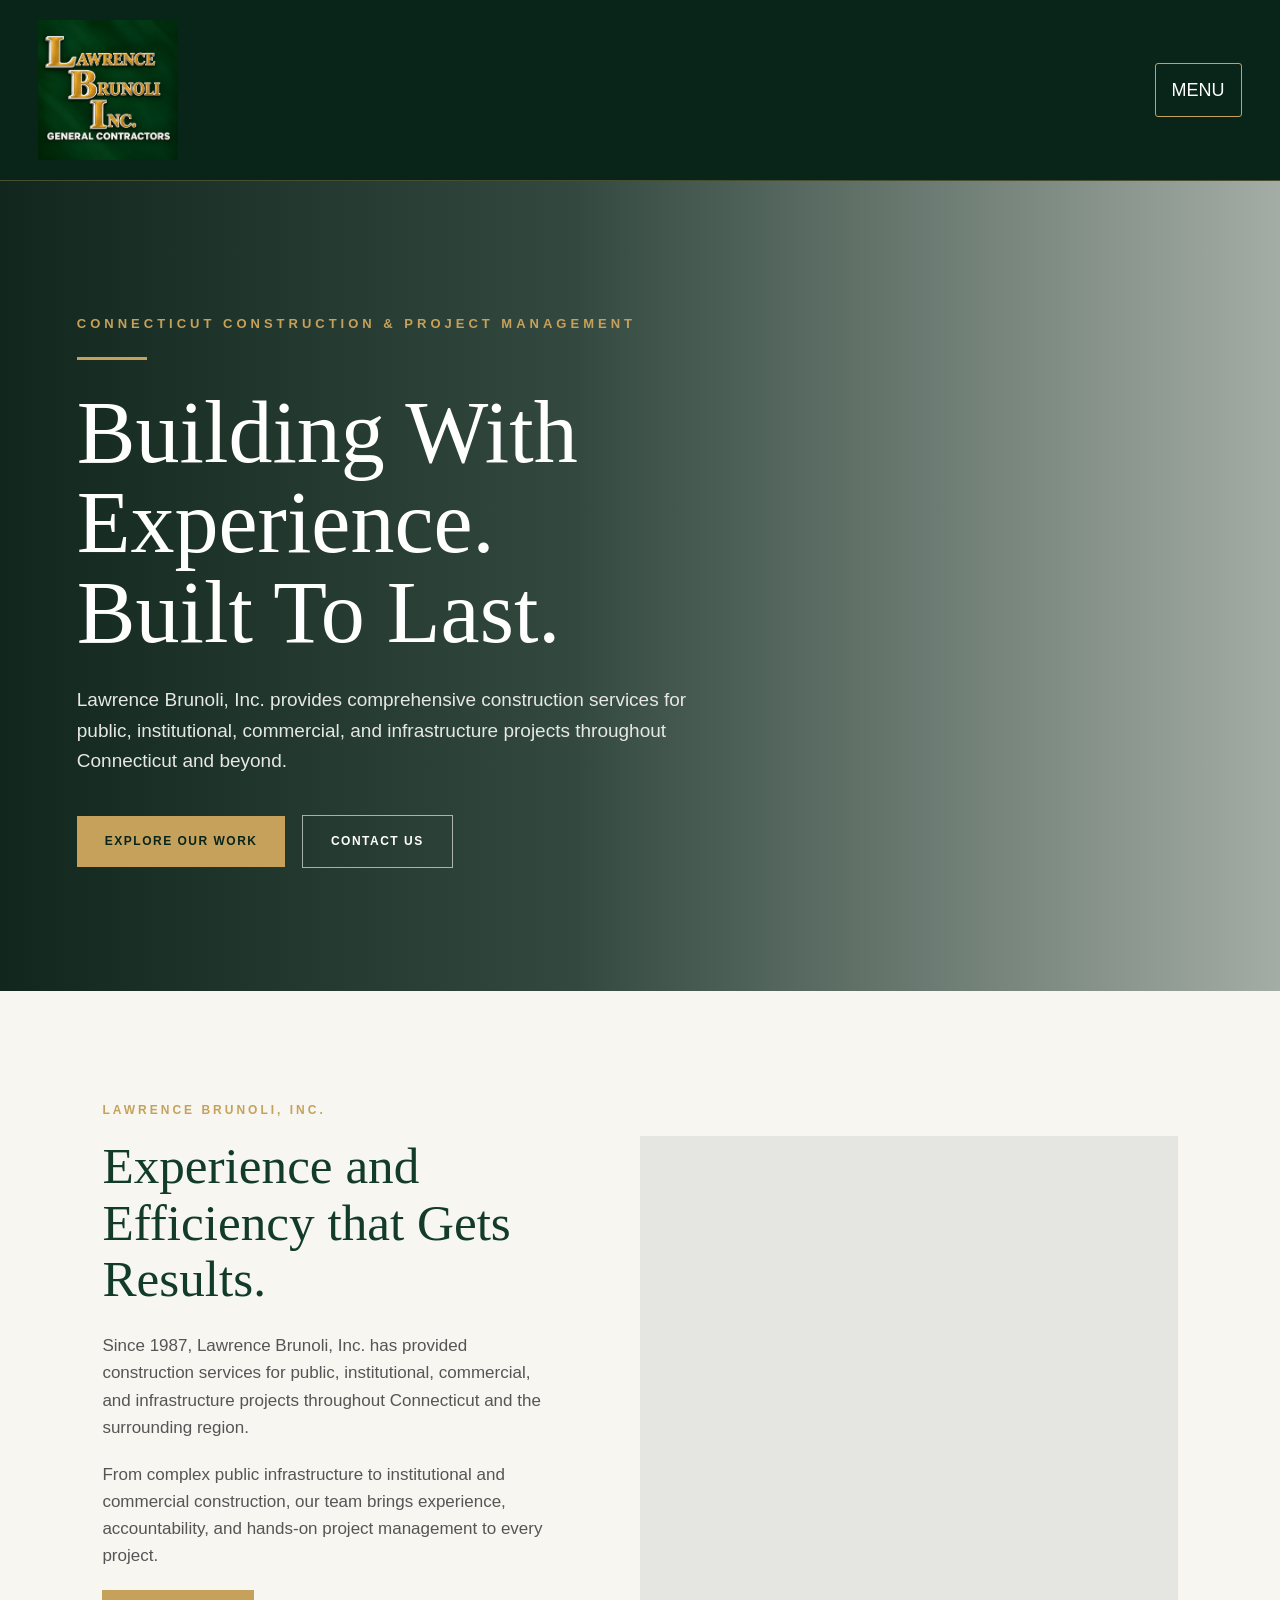
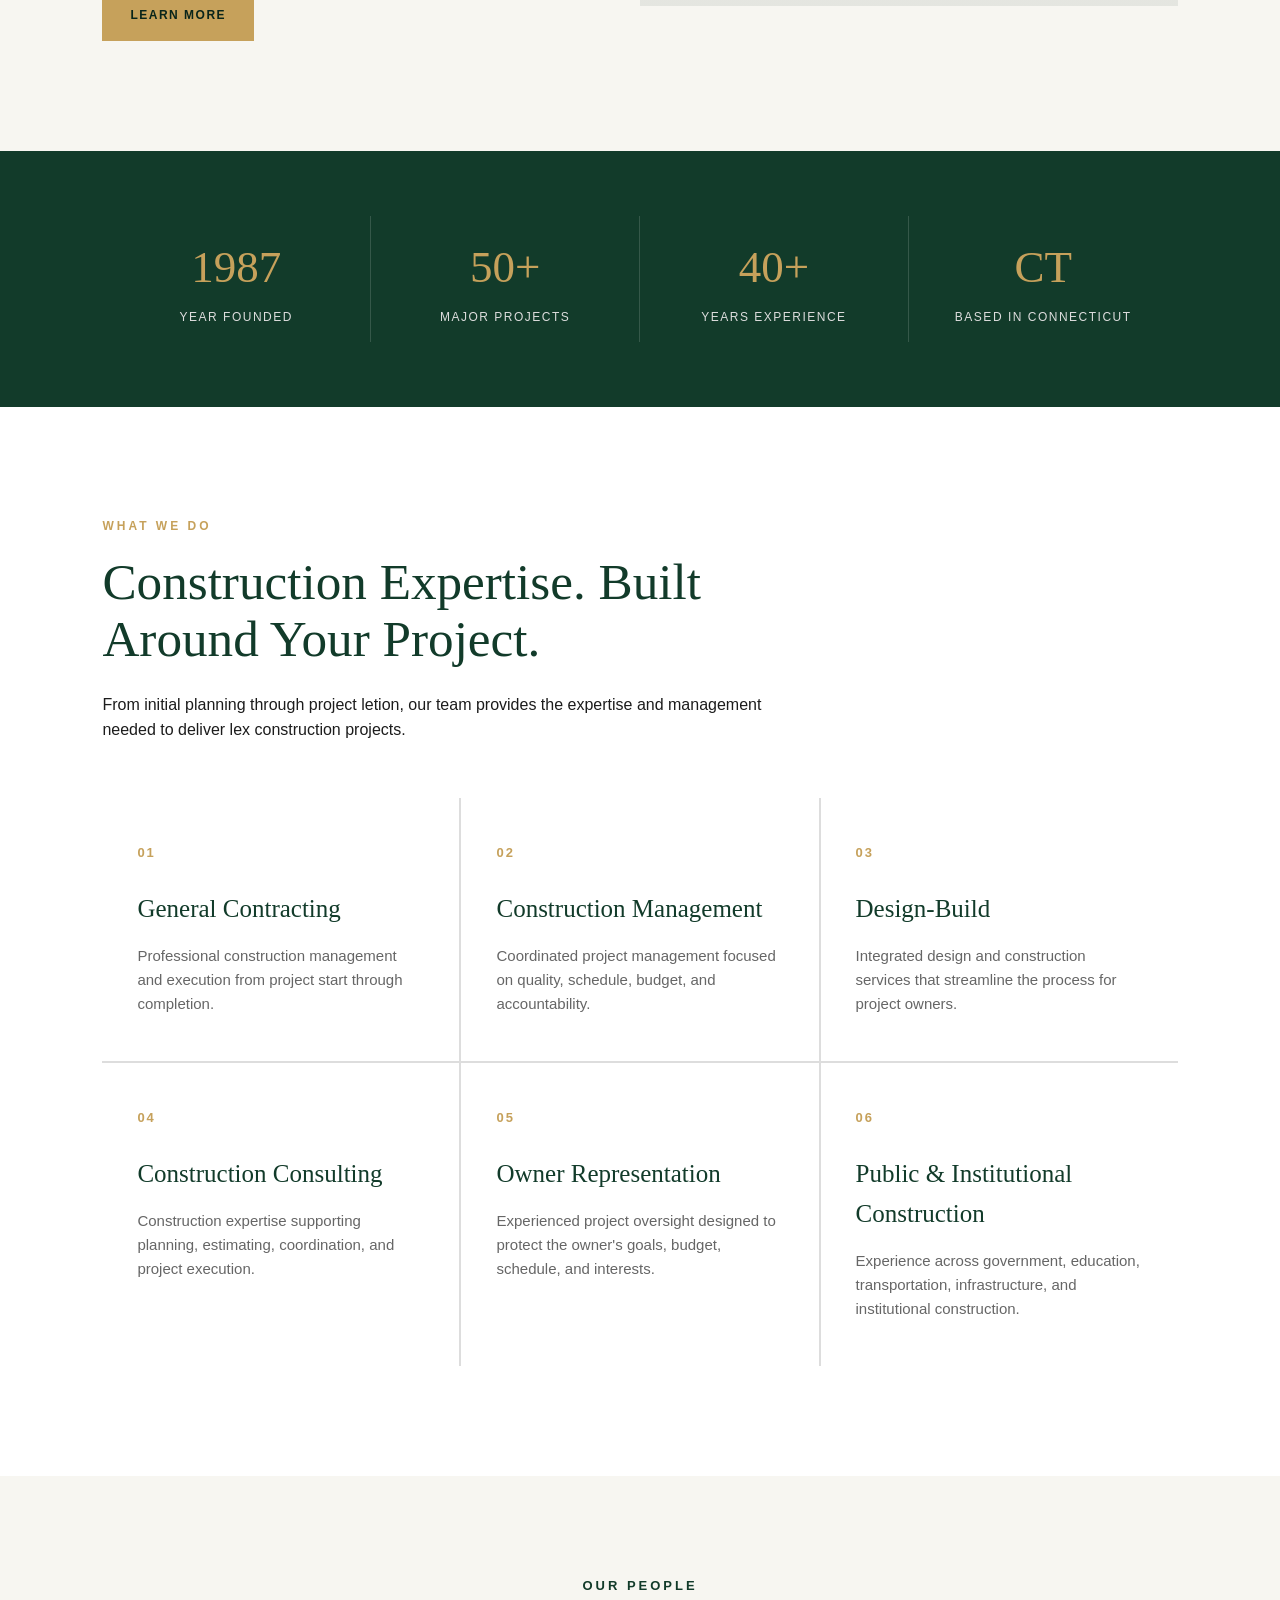
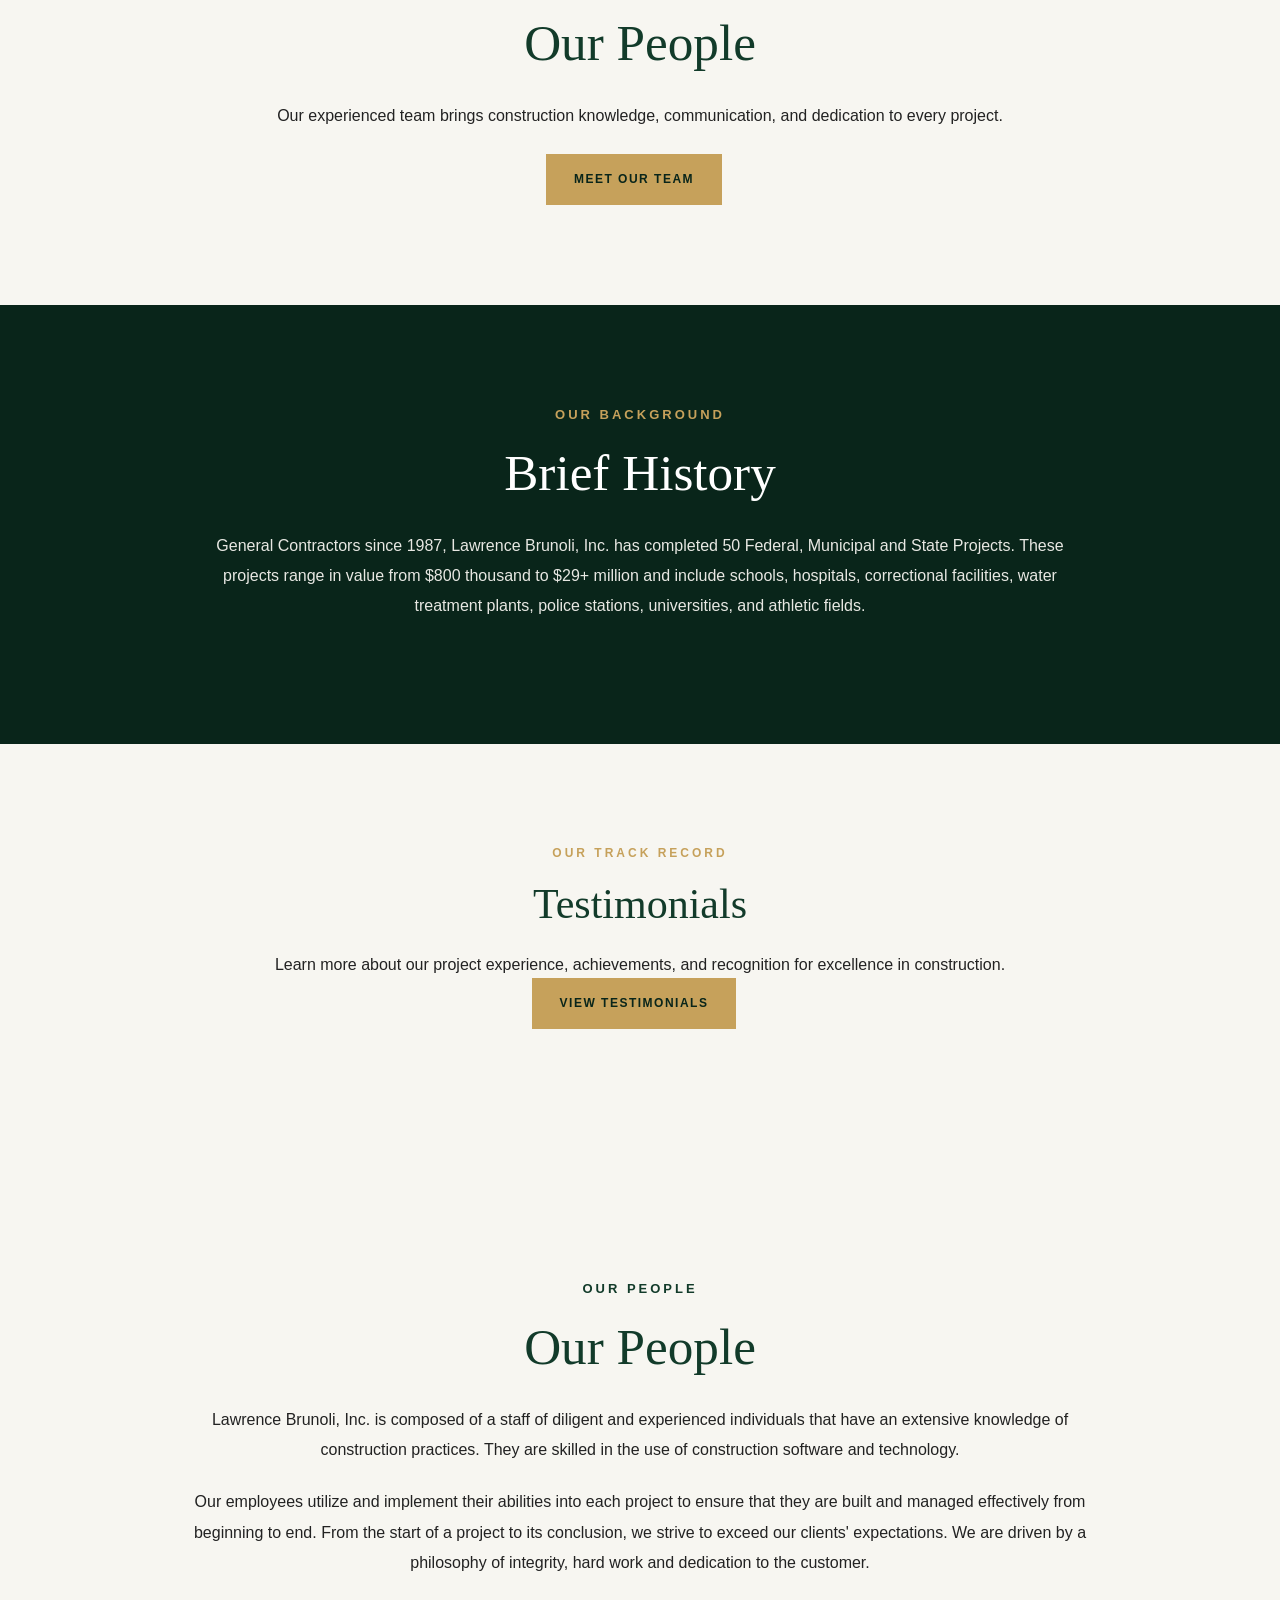
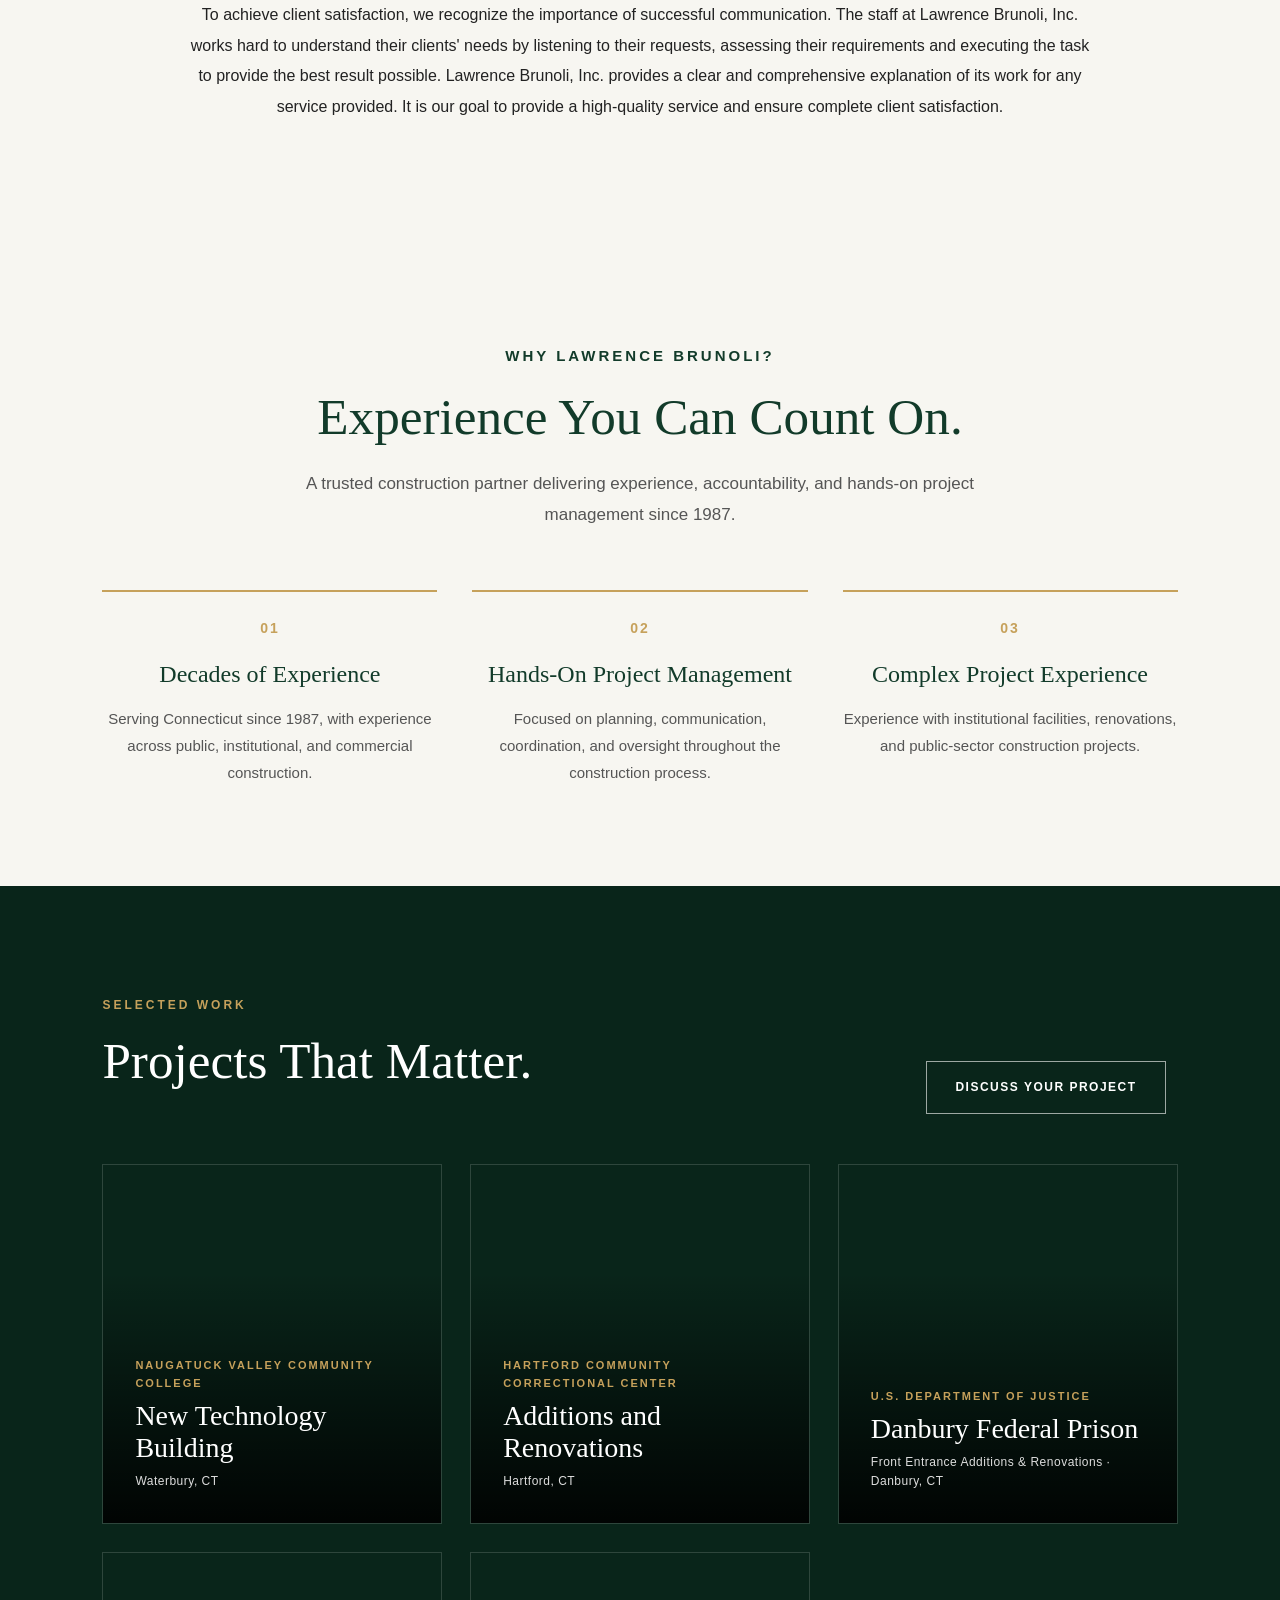
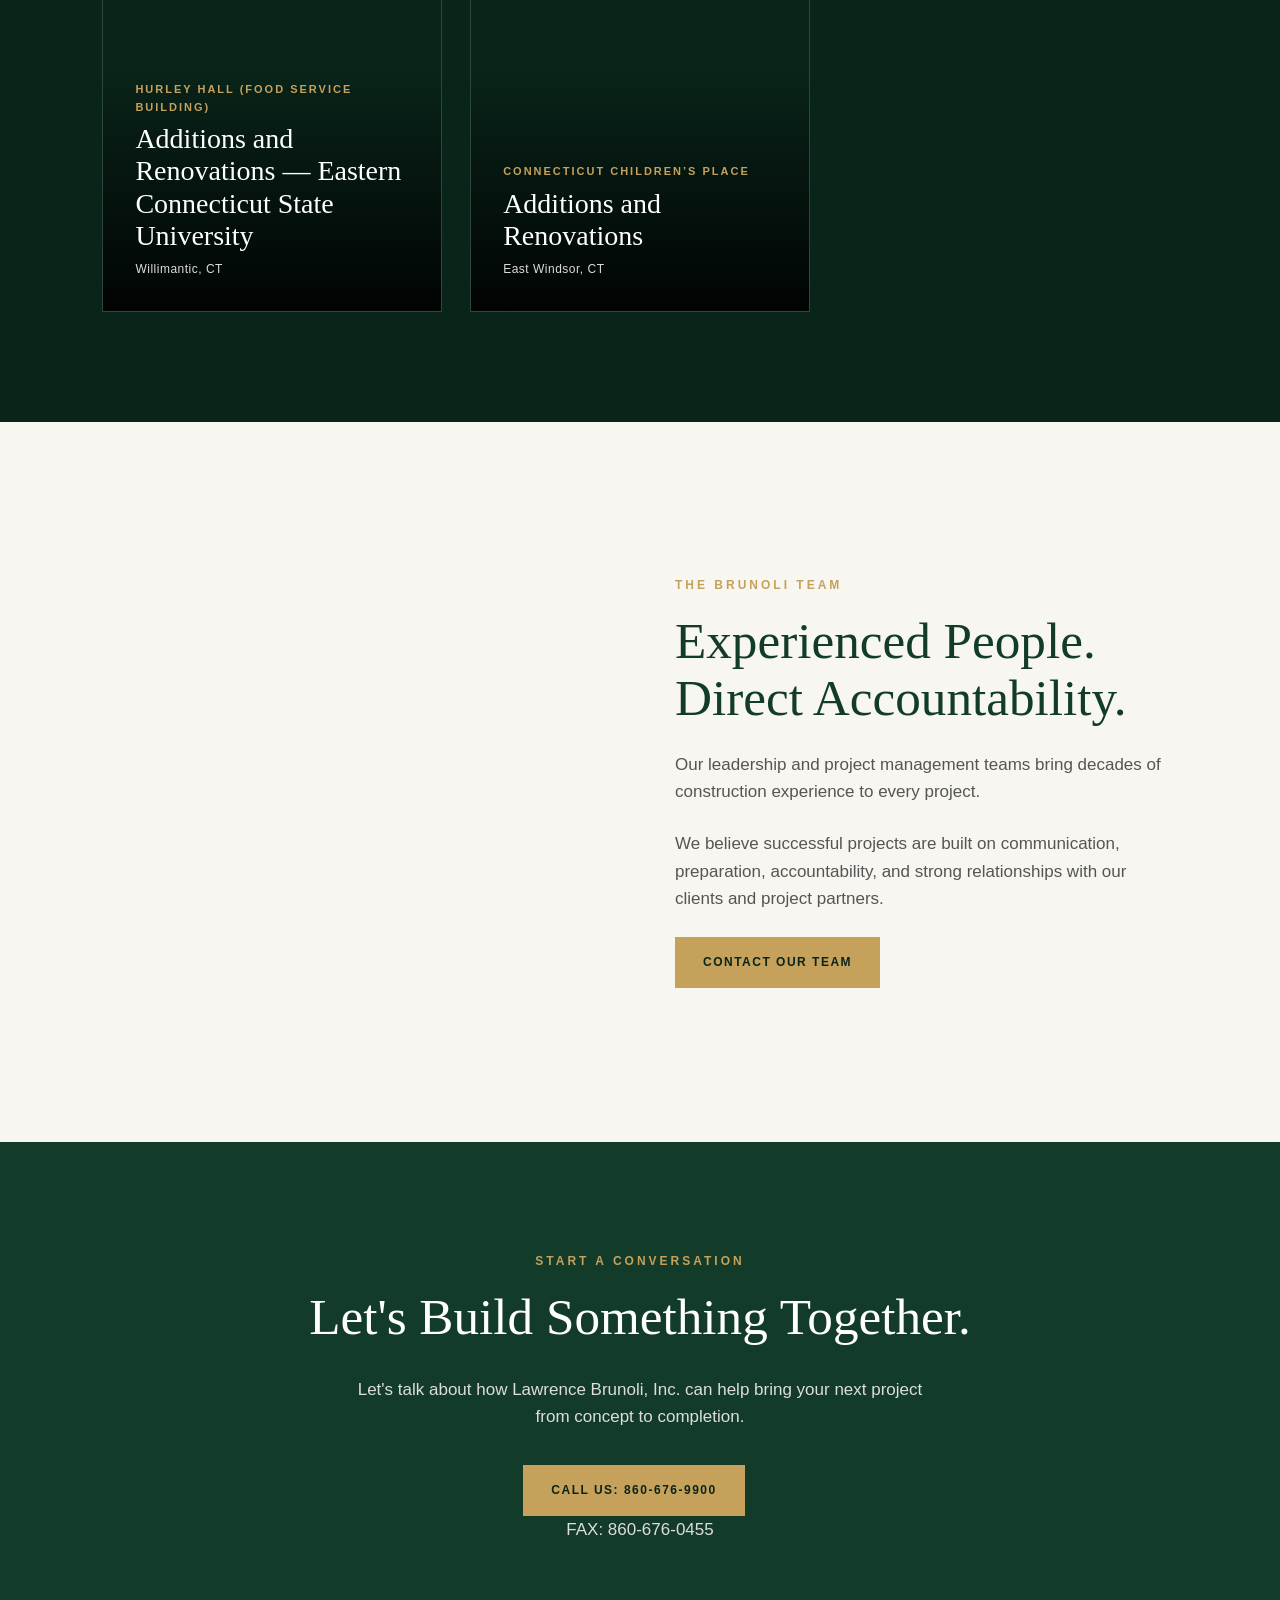
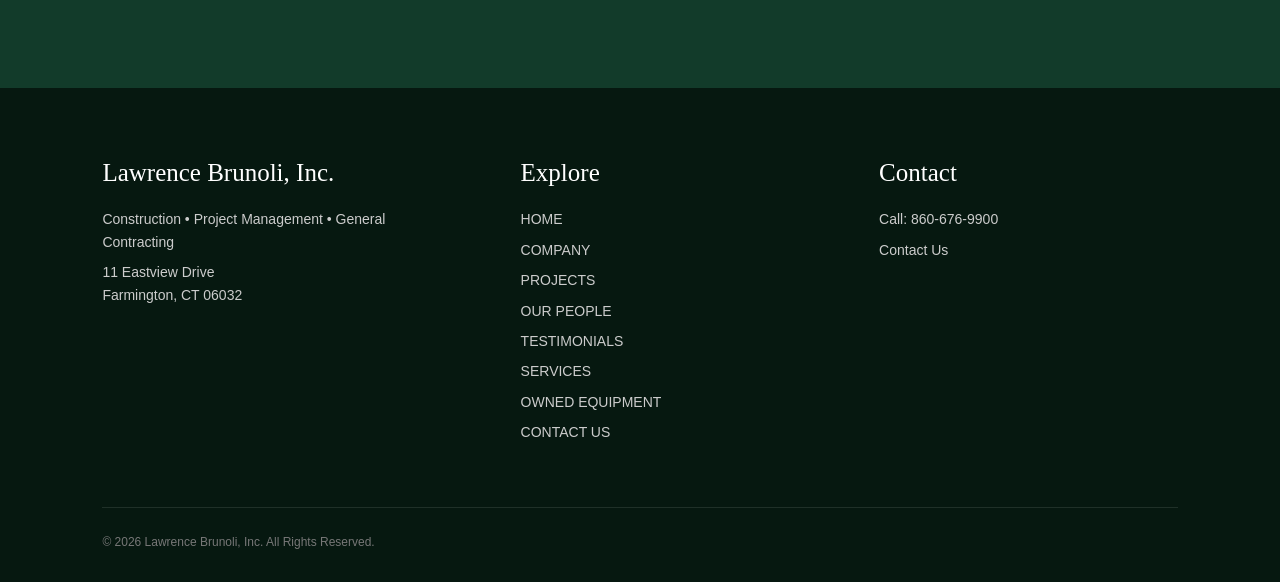
==== index.html @ 00830cf6 "Apply raised green-and-gold navigation buttons across all pages" ====
<!DOCTYPE html>
<html lang="en">
<head>
    <!-- Google tag (gtag.js) -->
<script async src="https://www.googletagmanager.com/gtag/js?id=G-GBWTW7LZ0T"></script>
<script>
  window.dataLayer = window.dataLayer || [];
  function gtag(){dataLayer.push(arguments);}
  gtag('js', new Date());

  gtag('config', 'G-GBWTW7LZ0T');
</script>
    <meta charset="UTF-8">
    <meta name="viewport" content="width=device-width, initial-scale=1.0">

    <title>Lawrence Brunoli, Inc. | Construction & Project Management</title>

    <meta name="description" content="Lawrence Brunoli, Inc. is a Connecticut-based construction company providing general contracting, construction management, design-build, consulting, and owner representation.">

    <link rel="stylesheet" href="site.css">
    <script src="site.js" defer></script>
</head>

<body>

    <!-- =========================
         NAVIGATION
    ========================= -->

    <a class="skip-link" href="#main-content">Skip to content</a>
<header class="site-header">
    <nav class="site-navigation" aria-label="Main navigation">
        <a href="index.html" class="logo" aria-label="Lawrence Brunoli, Inc. — Home">
            <img src="ChatGPT%20Image%20Oct%207,%202026,%2003_54_46%20PM.png" alt="Lawrence Brunoli, Inc.">
        </a>
        <button type="button" class="menu-toggle" aria-expanded="false" aria-controls="primary-menu">MENU</button>
        <ul class="nav-links" id="primary-menu">
                <li><a href="index.html" aria-current="page"><span class="nav-label" data-label="Home"><span class="nav-label-shadow" aria-hidden="true">Home</span><span class="nav-label-shine" aria-hidden="true">Home</span><span class="nav-label-main">Home</span></span></a></li>
                <li><a href="company.html"><span class="nav-label" data-label="Company"><span class="nav-label-shadow" aria-hidden="true">Company</span><span class="nav-label-shine" aria-hidden="true">Company</span><span class="nav-label-main">Company</span></span></a></li>
                <li><a href="projects.html"><span class="nav-label" data-label="Projects"><span class="nav-label-shadow" aria-hidden="true">Projects</span><span class="nav-label-shine" aria-hidden="true">Projects</span><span class="nav-label-main">Projects</span></span></a></li>
                <li><a href="about.html"><span class="nav-label" data-label="Our People"><span class="nav-label-shadow" aria-hidden="true">Our People</span><span class="nav-label-shine" aria-hidden="true">Our People</span><span class="nav-label-main">Our People</span></span></a></li>
                <li><a href="recognition.html"><span class="nav-label" data-label="Testimonials"><span class="nav-label-shadow" aria-hidden="true">Testimonials</span><span class="nav-label-shine" aria-hidden="true">Testimonials</span><span class="nav-label-main">Testimonials</span></span></a></li>
                <li><a href="services.html"><span class="nav-label" data-label="Services"><span class="nav-label-shadow" aria-hidden="true">Services</span><span class="nav-label-shine" aria-hidden="true">Services</span><span class="nav-label-main">Services</span></span></a></li>
                <li><a href="equipment.html"><span class="nav-label" data-label="Owned Equipment"><span class="nav-label-shadow" aria-hidden="true">Owned Equipment</span><span class="nav-label-shine" aria-hidden="true">Owned Equipment</span><span class="nav-label-main">Owned Equipment</span></span></a></li>
                <li><a href="contact.html"><span class="nav-label" data-label="Contact Us"><span class="nav-label-shadow" aria-hidden="true">Contact Us</span><span class="nav-label-shine" aria-hidden="true">Contact Us</span><span class="nav-label-main">Contact Us</span></span></a></li>
        </ul>
    </nav>
</header>
<main id="main-content">
    <!-- =========================
         HERO
    ========================= -->

    <section class="hero" id="home">

        <div class="hero-content">

            <div class="eyebrow">
                Connecticut Construction & Project Management
            </div>

            <div class="gold-line"></div>

            <h1>
                Building With Experience.<br>
                Built To Last.
            </h1>

            <p>
                Lawrence Brunoli, Inc. provides comprehensive construction
                services for public, institutional, commercial, and
                infrastructure projects throughout Connecticut and beyond.
            </p>

            <a href="projects.html" class="button button-gold">
                EXPLORE OUR WORK
            </a>

            <a href="contact.html" class="button button-outline">
                CONTACT US
            </a>

        </div>

    </section>


    <!-- =========================
         ABOUT
    ========================= -->

    <section class="intro" id="about">

        <div class="intro-grid">

            <div>

                <div class="section-label">
                    Lawrence Brunoli, Inc.
                </div>

                <h2>
    Experience and Efficiency that Gets Results.
</h2>

               <p>
    Since 1987, Lawrence Brunoli, Inc. has provided
    construction services for public, institutional,
    commercial, and infrastructure projects throughout
    Connecticut and the surrounding region.
</p>

                <p>
                    From complex public infrastructure to institutional and
                    commercial construction, our team brings experience,
                    accountability, and hands-on project management to every
                    project.
                </p>

                <a href="company.html" class="button button-gold">
                    LEARN MORE
                </a>

            </div>

            <div class="intro-image"></div>

        </div>

    </section>


    <!-- =========================
         STATS
    ========================= -->

<section class="stats" id="stats">
        <div class="stat">
            <div class="stat-number">1987</div>
            <div class="stat-label">Year Founded</div>
        </div>

        <div class="stat">
            <div class="stat-number">50+</div>
            <div class="stat-label">Major Projects</div>
        </div>

        <div class="stat">
            <div class="stat-number">40+</div>
            <div class="stat-label">Years Experience</div>
        </div>

        <div class="stat">
            <div class="stat-number">CT</div>
            <div class="stat-label">Based In Connecticut</div>
        </div>

    </section>


    <!-- =========================
         SERVICES
    ========================= -->

    <section class="services" id="services">

        <div class="services-header">

            <div class="section-label">
                What We Do
            </div>

            <h2>
                Construction Expertise. Built Around Your Project.
            </h2>

            <p>
                From initial planning through project letion, our team
                provides the expertise and management needed to deliver
                lex construction projects.
            </p>

        </div>

        <div class="service-grid">

            <div class="service">
                <div class="service-number">01</div>

                <h3>General Contracting</h3>

                <p>
                    Professional construction management and execution from
                    project start through completion.
                </p>
            </div>

            <div class="service">
                <div class="service-number">02</div>

                <h3>Construction Management</h3>

                <p>
                    Coordinated project management focused on quality,
                    schedule, budget, and accountability.
                </p>
            </div>

            <div class="service">
                <div class="service-number">03</div>

                <h3>Design-Build</h3>

                <p>
                    Integrated design and construction services that
                    streamline the process for project owners.
                </p>
            </div>

            <div class="service">
                <div class="service-number">04</div>

                <h3>Construction Consulting</h3>

                <p>
                    Construction expertise supporting planning, estimating,
                    coordination, and project execution.
                </p>
            </div>

            <div class="service">
                <div class="service-number">05</div>

                <h3>Owner Representation</h3>

                <p>
                    Experienced project oversight designed to protect the
                    owner's goals, budget, schedule, and interests.
                </p>
            </div>

            <div class="service">
                <div class="service-number">06</div>

                <h3>Public & Institutional Construction</h3>

                <p>
                    Experience across government, education, transportation,
                    infrastructure, and institutional construction.
                </p>
            </div>

        </div>

    </section>


    <!-- =========================
         PROJECTS
    ========================= -->

        <!-- OUR PEOPLE SUMMARY -->

<section class="company-profile" id="staff">
    <div class="company-profile-content">
        <div class="section-label">OUR PEOPLE</div>
        <h2>Our People</h2>
        <p>
            Our experienced team brings construction knowledge,
            communication, and dedication to every project.
        </p>
        <a href="about.html" class="button button-gold">
            MEET OUR TEAM
        </a>
    </div>
</section>

    <!-- BRIEF HISTORY -->
<section class="brief-history" id="brief-history">
    <div class="brief-history-content">
        <div class="section-label">OUR BACKGROUND</div>
        <h2>Brief History</h2>
        <p>
            General Contractors since 1987, Lawrence Brunoli, Inc. has completed 50 Federal, Municipal and State Projects. These projects range in value from $800 thousand to $29+ million and include schools, hospitals, correctional facilities, water treatment plants, police stations, universities, and athletic fields.
        </p>
       
    </div>
</section>
    <!-- TESTIMONIALS & RECOGNITION -->
<section class="testimonials" id="testimonials">
    <div class="testimonials-heading">
        <div class="section-label">OUR TRACK RECORD</div>
        <h2>Testimonials</h2>
        <p>
            Learn more about our project experience, achievements,
            and recognition for excellence in construction.
        </p>
        <a href="recognition.html" class="button button-gold">
            VIEW TESTIMONIALS
        </a>
    </div>
</section>
    <!-- OUR PEOPLE -->
<section class="company-profile" id="people-detail">
    <div class="company-profile-content">
        <div class="section-label">OUR PEOPLE</div>
        <h2>Our People</h2>

        <p>
            Lawrence Brunoli, Inc. is composed of a staff of diligent
            and experienced individuals that have an extensive knowledge
            of construction practices. They are skilled in the use of
            construction software and technology.
        </p>

        <p>
            Our employees utilize and implement their abilities into each
            project to ensure that they are built and managed effectively
            from beginning to end. From the start of a project to its
            conclusion, we strive to exceed our clients' expectations.
            We are driven by a philosophy of integrity, hard work and
            dedication to the customer.
        </p>

        <p>
            To achieve client satisfaction, we recognize the importance
            of successful communication. The staff at Lawrence Brunoli,
            Inc. works hard to understand their clients' needs by listening
            to their requests, assessing their requirements and executing
            the task to provide the best result possible. Lawrence Brunoli,
            Inc. provides a clear and comprehensive explanation of its work
            for any service provided. It is our goal to provide a high-quality
            service and ensure complete client satisfaction.
        </p>
    </div>
</section>

<!-- WHY CHOOSE US -->
<section class="why-us" id="why-us">
    <div class="why-us-header">
        <div class="section-label">WHY LAWRENCE BRUNOLI?</div>
        <h2>Experience You Can Count On.</h2>
        <p>
            A trusted construction partner delivering experience,
            accountability, and hands-on project management since 1987.
        </p>
    </div>

    <div class="why-us-grid">
        <div class="why-us-item">
            <span class="why-us-number">01</span>
            <h3>Decades of Experience</h3>
            <p>
                Serving Connecticut since 1987, with experience across
                public, institutional, and commercial construction.
            </p>
        </div>

        <div class="why-us-item">
            <span class="why-us-number">02</span>
            <h3>Hands-On Project Management</h3>
            <p>
                Focused on planning, communication, coordination,
                and oversight throughout the construction process.
            </p>
        </div>

        <div class="why-us-item">
            <span class="why-us-number">03</span>
            <h3>Complex Project Experience</h3>
            <p>
                Experience with institutional facilities, renovations,
                and public-sector construction projects.
            </p>
        </div>
    </div>
</section>

 
    <section class="projects" id="projects">

        <div class="projects-header">

            <div>

                <div class="section-label">
                    Selected Work
                </div>

                <h2>
                    Projects That Matter.
                </h2>

            </div>

            <a href="contact.html" class="button button-outline">
                DISCUSS YOUR PROJECT
            </a>

        </div>


        <div class="project-grid">

            <div class="project">

                <div
                    class="project-image"
                    style="background-image: url('https://images.unsplash.com/photo-1577495508048-b635879837f1?auto=format&fit=crop&w=1600&q=85');">
                </div>

                <div class="project-info">

                    <div class="project-type">
    Naugatuck Valley Community College
</div>

<h3>
    New Technology Building
</h3>

<div class="project-location">
    Waterbury, CT
</div>

                </div>

            </div>


            <div class="project">

                <div
                    class="project-image"
                    style="background-image: url('https://images.unsplash.com/photo-1562774053-701939374585?auto=format&fit=crop&w=1200&q=85');">
                </div>

                <div class="project-info">

                   <div class="project-type">
    Hartford Community Correctional Center
</div>

<h3>
    Additions and Renovations
</h3>
                    <div class="project-location">
    Hartford, CT
</div>

                </div>

            </div>


            <div class="project">

                <div
                    class="project-image"
                    style="background-image: url('https://images.unsplash.com/photo-1541888946425-d81bb19240f5?auto=format&fit=crop&w=1200&q=85');">
                </div>

                <div class="project-info">

                      <div class="project-type">
        U.S. Department of Justice
    </div>
    <h3>
        Danbury Federal Prison
    </h3>
    <div class="project-location">
        Front Entrance Additions &amp; Renovations · Danbury, CT
    </div>

                </div>

                        </div>


            <div class="project">

                <div
                    class="project-image"
                    style="background-image: url('https://images.unsplash.com/photo-1577495508048-b635879837f1?auto=format&fit=crop&w=1600&q=85');">
                </div>

                <div class="project-info">

                    <div class="project-type">
                        Hurley Hall (Food Service Building)
                    </div>

                    <h3>
                        Additions and Renovations — Eastern Connecticut State University
                    </h3>
                    <div class="project-location">
    Willimantic, CT
</div>

                </div>

            </div>


            <div class="project">

                <div
                    class="project-image"
                    style="background-image: url('https://images.unsplash.com/photo-1562774053-701939374585?auto=format&fit=crop&w=1200&q=85');">
                </div>

                <div class="project-info">

                    <div class="project-type">
                        Connecticut Children’s Place
                    </div>

                   <h3>Additions and Renovations</h3>
                    <div class="project-location">
    East Windsor, CT
</div>

                </div>

            </div>

        </div>

    </section>


    <!-- =========================
         TEAM
    ========================= -->

    <section class="team" id="team">

        <div class="team-grid">

            <div class="team-image"></div>

            <div class="team-content">

                <div class="section-label">
                    The Brunoli Team
                </div>

                <h2>
                    Experienced People. Direct Accountability.
                </h2>

                <p>
                    Our leadership and project management teams bring decades
                    of construction experience to every project.
                </p>

                <p>
                    We believe successful projects are built on communication,
                    preparation, accountability, and strong relationships
                    with our clients and project partners.
                </p>

<a href="contact.html" class="button button-gold">
    CONTACT OUR TEAM
                </a>

            </div>

        </div>

    </section>


    <!-- =========================
         CONTACT CTA
    ========================= -->

    <section class="cta" id="contact">

        <div class="section-label">
            Start a Conversation
        </div>

        <h2>
    Let's Build Something Together.
</h2>

        <p>
            Let's talk about how Lawrence Brunoli, Inc. can help bring your
            next project from concept to completion.
        </p>

        <a href="tel:8606769900" class="button button-gold">
            CALL US: 860-676-9900
</a>
<p>FAX: 860-676-0455</p>

    </section>


    <!-- =========================
         FOOTER
    ========================= -->

    </main>
<footer class="site-footer">

        <div class="footer-grid">

            <div>

                <h3>
                    Lawrence Brunoli, Inc.
                </h3>

                <p>
                    Construction • Project Management • General Contracting
                </p>

                <p>
                    11 Eastview Drive<br>
                    Farmington, CT 06032
                </p>

            </div>


            <div>

                <h3>
                    Explore
                </h3>

                <a href="index.html">HOME</a>
                <a href="company.html">COMPANY</a>
                <a href="projects.html">PROJECTS</a>
                <a href="about.html">OUR PEOPLE</a>
                <a href="recognition.html">TESTIMONIALS</a>
                <a href="services.html">SERVICES</a>
                <a href="equipment.html">OWNED EQUIPMENT</a>
                <a href="contact.html">CONTACT US</a>

            </div>


            <div>

                <h3>
                    Contact
                </h3>

                <a href="tel:8606769900">
                    Call: 860-676-9900
                </a>

                <a href="contact.html">
                    Contact Us
                </a>

            </div>

        </div>

        <div class="copyright">
            © 2026 Lawrence Brunoli, Inc. All Rights Reserved.
        </div>

      </footer>

</body>
</html>
---- site.css ----
* {
            margin: 0;
            padding: 0;
            box-sizing: border-box;
        }

        html {
            scroll-behavior: smooth;
        }

        body {
            font-family: Arial, Helvetica, sans-serif;
            color: #1c1c1c;
            background: #f7f6f1;
            line-height: 1.6;
        }

        /* =========================
           COLORS
        ========================= */

        :root {
            --green: #123b2a;
            --dark-green: #09251a;
            --gold: #c6a15b;
            --light-gold: #dfc78e;
            --cream: #f7f6f1;
            --white: #ffffff;
            --charcoal: #222222;
        }

        /* =========================
           NAVIGATION
        ========================= */

        nav {
            position: absolute;
            top: 0;
            left: 0;
            width: 100%;
            z-index: 10;

            display: flex;
            justify-content: space-between;
            align-items: center;

            padding: 28px 6%;
            color: white;
        }

        .logo img {
    height: 180px;
    width: auto;
    display: block;
}

        .nav-links {
            display: flex;
            gap: 32px;
            list-style: none;
        }

        .nav-links a {
            color: white;
            text-decoration: none;
            font-size: 13px;
            font-weight: bold;
            letter-spacing: 1px;
            transition: color 0.3s;
        }

        .nav-links a:hover {
            color: var(--light-gold);
        }

        /* =========================
           HERO
        ========================= */

        .hero {
            min-height: 90vh;

            display: flex;
            align-items: center;

            position: relative;

            background:
                linear-gradient(
                    90deg,
                    rgba(5, 27, 18, 0.95) 0%,
                    rgba(8, 35, 24, 0.82) 45%,
                    rgba(8, 35, 24, 0.35) 100%
                ),
                url("https://images.unsplash.com/photo-1503387762-592deb58ef4e?auto=format&fit=crop&w=2200&q=85")
                center/cover;
        }

        .hero-content {
            max-width: 800px;
           padding: 250px 6% 100px;
            color: white;
        }

        .eyebrow {
            color: var(--gold);
            font-size: 13px;
            font-weight: bold;
            letter-spacing: 4px;
            text-transform: uppercase;
            margin-bottom: 22px;
        }

        .hero h1 {
            font-family: Georgia, "Times New Roman", serif;
            font-size: clamp(48px, 7vw, 88px);
            line-height: 1.02;
            font-weight: normal;
            margin-bottom: 28px;
        }

        .hero p {
            max-width: 620px;
            font-size: 19px;
            color: #e7e7e7;
            margin-bottom: 38px;
        }

        .gold-line {
            width: 70px;
            height: 3px;
            background: var(--gold);
            margin-bottom: 28px;
        }

        .button {
            display: inline-block;
            padding: 16px 28px;
            margin-right: 12px;

            text-decoration: none;

            font-size: 12px;
            font-weight: bold;
            letter-spacing: 1.5px;

            transition: all 0.3s;
        }

        .button-gold {
            background: var(--gold);
            color: var(--dark-green);
        }

        .button-gold:hover {
            background: var(--light-gold);
        }

        .button-outline {
            border: 1px solid rgba(255,255,255,0.6);
            color: white;
        }

        .button-outline:hover {
            background: white;
            color: var(--dark-green);
        }

        /* =========================
           INTRO
        ========================= */

        .intro {
            padding: 110px 8%;
            background: var(--cream);
        }

        .intro-grid {
            display: grid;
            grid-template-columns: 1fr 1.2fr;
            gap: 90px;
            align-items: center;
        }

        .section-label {
            color: var(--gold);
            font-size: 12px;
            font-weight: bold;
            letter-spacing: 3px;
            text-transform: uppercase;
            margin-bottom: 18px;
        }

        h2 {
            font-family: Georgia, "Times New Roman", serif;
            color: var(--green);
            font-size: clamp(36px, 4vw, 58px);
            font-weight: normal;
            line-height: 1.1;
            margin-bottom: 25px;
        }

        .intro p {
            font-size: 17px;
            color: #555;
            margin-bottom: 20px;
        }

        .intro-image {
            min-height: 470px;

            background:
                linear-gradient(
                    rgba(9,37,26,0.08),
                    rgba(9,37,26,0.08)
                ),
                url("https://images.unsplash.com/photo-1486406146926-c627a92ad1ab?auto=format&fit=crop&w=1400&q=85")
                center/cover;
        }

        /* =========================
           STATS
        ========================= */

        .stats {
            background: var(--green);
            color: white;

            display: grid;
            grid-template-columns: repeat(4, 1fr);

            padding: 65px 8%;
        }

        .stat {
            text-align: center;
            padding: 15px;
            border-right: 1px solid rgba(255,255,255,0.15);
        }

        .stat:last-child {
            border-right: none;
        }

        .stat-number {
            font-family: Georgia, serif;
            font-size: 45px;
            color: var(--gold);
            margin-bottom: 5px;
        }

        .stat-label {
            font-size: 12px;
            letter-spacing: 1.5px;
            text-transform: uppercase;
            color: #ddd;
        }

        /* =========================
           SERVICES
        ========================= */

        .services {
            padding: 110px 8%;
            background: white;
        }

        .services-header {
            max-width: 700px;
            margin-bottom: 55px;
        }

        .service-grid {
            display: grid;
            grid-template-columns: repeat(3, 1fr);
            gap: 2px;
            background: #ddd;
        }

        .service {
            background: white;
            padding: 45px 35px;
            min-height: 260px;

            transition: all 0.3s;
        }

        .service:hover {
            background: var(--green);
            color: white;
            transform: translateY(-4px);
        }

        .service-number {
            color: var(--gold);
            font-size: 13px;
            letter-spacing: 2px;
            font-weight: bold;
        }

        .service h3 {
            font-family: Georgia, serif;
            color: var(--green);
            font-size: 25px;
            font-weight: normal;
            margin: 25px 0 15px;
        }

        .service:hover h3 {
            color: white;
        }

        .service p {
            color: #666;
            font-size: 15px;
        }

        .service:hover p {
            color: #ddd;
        }
                /* =========================
           COMPANY PROFILE
        ========================= */

        .company-profile {
            padding: 100px 8%;
            background: var(--cream);
            color: var(--charcoal);
        }

        .company-profile-content {
            max-width: 1000px;
            margin: 0 auto;
            text-align: center;
        }

        .company-profile .section-label {
            color: var(--green);
            font-size: 13px;
            font-weight: bold;
            letter-spacing: 3px;
            margin-bottom: 18px;
        }

        .company-profile h2 {
            font-family: Georgia, "Times New Roman", serif;
            color: var(--green);
            font-size: clamp(36px, 4vw, 52px);
            font-weight: normal;
            line-height: 1.15;
            margin-bottom: 28px;
        }

        .company-profile p {
            max-width: 900px;
            margin: 0 auto 22px;
            color: var(--charcoal);
            font-size: 16px;
            line-height: 1.9;
        }


                /* =========================
           BRIEF HISTORY
        ========================= */

        .brief-history {
            padding: 100px 8%;
            background: var(--dark-green);
            color: var(--white);
        }

        .brief-history-content {
            max-width: 1000px;
            margin: 0 auto;
            text-align: center;
        }

        .brief-history .section-label {
            color: var(--gold);
            font-size: 13px;
            font-weight: bold;
            letter-spacing: 3px;
            margin-bottom: 18px;
        }

        .brief-history h2 {
            font-family: Georgia, "Times New Roman", serif;
            color: var(--white);
            font-size: clamp(36px, 4vw, 52px);
            font-weight: normal;
            line-height: 1.15;
            margin-bottom: 28px;
        }

        .brief-history p {
            max-width: 900px;
            margin: 0 auto 22px;
            color: #e8e8e3;
            font-size: 16px;
            line-height: 1.9;
        }




        /* =========================
           WHY CHOOSE US
        ========================= */

        .why-us {
            padding: 100px 8%;
            background: var(--cream);
            color: var(--charcoal);
        }

        .why-us-header {
            max-width: 900px;
            margin: 0 auto 60px;
            text-align: center;
        }

        .why-us .section-label {
            color: var(--green);
            font-size: 15px;
            font-weight: bold;
            letter-spacing: 3px;
            margin-bottom: 20px;
            text-align: center;
        }

        .why-us h2 {
            font-family: Georgia, "Times New Roman", serif;
            color: var(--green);
            font-size: clamp(36px, 4vw, 52px);
            font-weight: normal;
            line-height: 1.15;
            margin-bottom: 22px;
            text-align: center;
        }

        .why-us-header > p {
            max-width: 700px;
            margin: 0 auto;
            color: #555;
            font-size: 17px;
            line-height: 1.8;
            text-align: center;
        }

        .why-us-grid {
            display: grid;
            grid-template-columns: repeat(3, 1fr);
            gap: 35px;
            max-width: 1200px;
            margin: 0 auto;
        }

        .why-us-item {
            padding-top: 25px;
            border-top: 2px solid var(--gold);
            text-align: center;
        }

        .why-us-number {
            display: block;
            color: var(--gold);
            font-size: 14px;
            font-weight: bold;
            letter-spacing: 2px;
            margin-bottom: 20px;
        }

        .why-us-item h3 {
            font-family: Georgia, "Times New Roman", serif;
            color: var(--green);
            font-size: 24px;
            font-weight: normal;
            line-height: 1.3;
            margin-bottom: 14px;
        }

        .why-us-item p {
            color: #555;
            font-size: 15px;
            line-height: 1.8;
        }


        /* =========================
           PROJECTS
        ========================= */

        .projects {
            padding: 110px 8%;
            background: var(--dark-green);
            color: white;
        }

        .projects h2 {
            color: white;
        }

        .projects-header {
            display: flex;
            justify-content: space-between;
            align-items: end;
            margin-bottom: 50px;
        }


.project-grid {
    display: grid;
    grid-template-columns: repeat(3, minmax(0, 1fr));
    gap: 28px;
    max-width: 1400px;
    margin: 0 auto;
}


        .project {
    min-height: 420px;
    position: relative;

    display: flex;
    align-items: end;

    overflow: hidden;

    border: 1px solid rgba(255,255,255,0.15);
    transition: border-color 0.3s ease;
}

.project:hover {
    border-color: var(--gold);
}
      .project,
.project:first-child {
    min-height: 360px;
}

.project h3 {
    font-size: 21px;
    line-height: 1.3;
}

        .project-image {
            position: absolute;
            inset: 0;

            background-size: cover;
            background-position: center top;

            transition: transform 0.6s;
        }

        .project:hover .project-image {
            transform: scale(1.05);
        }

        .project::after {
            content: "";
            position: absolute;
            inset: 0;

            background:
                linear-gradient(
                    transparent 30%,
                    rgba(0,0,0,0.9)
                );
        }

        .project-info {
            position: relative;
            z-index: 2;
            padding: 32px;
        }

        .project-type {
            color: var(--gold);
            font-size: 11px;
            font-weight: bold;
            letter-spacing: 2px;
            text-transform: uppercase;
        }
.project-location {
    color: #ddd;
    font-size: 12px;
    margin-top: 6px;
    letter-spacing: 0.5px;
}

      .project h3 {
    font-family: Georgia, serif;
    font-size: 28px;
    font-weight: normal;
    line-height: 1.15;
    margin-top: 7px;
    margin-bottom: 8px;
}

        /* =========================
           TEAM
        ========================= */

        .team {
            padding: 110px 8%;
            background: var(--cream);
        }

        .team-grid {
            display: grid;
            grid-template-columns: 1fr 1fr;
            gap: 70px;
            align-items: center;
        }

        .team-image {
            min-height: 500px;

            background:
                url("https://images.unsplash.com/photo-1560250097-0b93528c311a?auto=format&fit=crop&w=1400&q=85")
                center/cover;
        }

        .team-content p {
            font-size: 17px;
            color: #555;
            margin-bottom: 25px;
        }

        /* =========================
           CTA
        ========================= */

        .cta {
            padding: 110px 8%;
            background: var(--green);
            color: white;
            text-align: center;
        }

        .cta h2 {
            color: white;
            max-width: 800px;
            margin: 0 auto 30px;
        }

        .cta p {
            max-width: 600px;
            margin: 0 auto 35px;
            color: #ddd;
            font-size: 17px;
        }

        /* =========================
           FOOTER
        ========================= */

        footer {
            background: #061810;
            color: white;
            padding: 65px 8% 30px;
        }

        .footer-grid {
            display: grid;
            grid-template-columns: 2fr 1fr 1fr;
            gap: 60px;
            padding-bottom: 55px;
        }

        footer h3 {
            font-family: Georgia, serif;
            font-size: 25px;
            font-weight: normal;
            margin-bottom: 15px;
        }

        footer p {
            color: #aaa;
            font-size: 14px;
            margin-bottom: 8px;
        }

        footer a {
            color: #aaa;
            text-decoration: none;
            display: block;
            margin-bottom: 8px;
            font-size: 14px;
        }

        footer a:hover {
            color: var(--gold);
        }

        .copyright {
            border-top: 1px solid rgba(255,255,255,0.1);
            padding-top: 25px;
            color: #777;
            font-size: 12px;
        }
        .mobile-menu {
    display: none;
    background: none;
    border: none;
    color: white;
    font-size: 34px;
    cursor: pointer;
}

        /* =========================
           MOBILE
        ========================= */

        @media (max-width: 900px) {
            .mobile-menu {
    display: block;
}
            .logo img {
    height: 70px;
}

            .nav-links {
                display: none;
            }
            .nav-links.mobile-open {
    display: flex;
    flex-direction: column;
    position: absolute;
    top: 100%;
    right: 6%;
    background: var(--dark-green);
    padding: 30px 25px;
    gap: 18px;
}

            .hero-content {
    padding: 150px 7% 80px;
}
.hero-content .button {
    margin-bottom: 14px;
}
            .hero h1 {
    font-size: 48px;
}
            .intro-grid,
            .team-grid {
                grid-template-columns: 1fr;
                gap: 45px;
            }

            .stats {
                grid-template-columns: repeat(2, 1fr);
            }

            .stat {
                border-right: none;
                border-bottom: 1px solid rgba(255,255,255,0.15);
                padding: 25px 10px;
            }


            .service-grid {
                grid-template-columns: 1fr;
            }

           .why-us-header {
    max-width: 900px;
    margin: 0 auto 60px;
    text-align: center;
}
            .why-us-grid {
                grid-template-columns: 1fr;
                gap: 30px;
            }

            .project-grid {
                grid-template-columns: 1fr;
            }

            .project,
            .project:first-child {
                min-height: 360px;
            }

            .projects-header {
                display: block;
            }

            .projects-header .button {
                margin-top: 15px;
            }

            .footer-grid {
                grid-template-columns: 1fr;
                gap: 35px;
            }
        }

/* TESTIMONIALS & RECOGNITION */
.testimonials {
    padding: 100px 8%;
    background: var(--cream);
    color: var(--charcoal);
}

.testimonials-heading {
    text-align: center;
    margin-bottom: 50px;
}

.testimonials-heading .section-label {
    color: var(--gold);
}

.testimonials-heading h2 {
    color: var(--green);
    font-size: 42px;
    margin-top: 12px;
}

.recognition-card {
    max-width: 1000px;
    margin: 0 auto;
    padding: 45px;
    background: var(--white);
    border-top: 4px solid var(--gold);
    box-shadow: 0 8px 30px rgba(0, 0, 0, 0.07);
}

.recognition-card h3 {
    color: var(--green);
    font-size: 26px;
    margin-bottom: 20px;
}

.recognition-card p {
    font-size: 16px;
    line-height: 1.9;
    margin-bottom: 16px;
}

@media (max-width: 768px) {
    .testimonials {
        padding: 70px 6%;
    }

    .testimonials-heading h2 {
        font-size: 32px;
    }

    .recognition-card {
        padding: 28px;
    }
}


/* Shared page shell: one navigation and footer design throughout the site. */
:root { --light-gold: #dfc78e; }
.site-header { background: var(--dark-green); border-bottom: 1px solid #c6a15b55; }
.site-navigation { position: relative; inset: auto; padding: 20px 3%; display: flex; align-items: center; justify-content: flex-start; gap: 32px; flex-wrap: nowrap; width: 100%; }
.site-navigation .logo { flex: 0 0 auto; }
.site-navigation .logo img { display: block; height: 180px; width: auto; max-width: none; object-fit: contain; }
.site-navigation .nav-links { display: flex; flex-wrap: nowrap; align-items: center; list-style: none; gap: 20px 18px; margin: 0; padding: 0; }
/* Raised architectural buttons. The gold surface crossfades over the green. */
.site-navigation .nav-links a {
    position: relative;
    isolation: isolate;
    display: inline-flex;
    align-items: center;
    justify-content: center;
    padding: 13px 12px;
    border: 2.5px solid #D4B26D;
    border-radius: 7px;
    background: linear-gradient(135deg, #346248 0%, #173D2B 60%, #092519 100%);
    color: #F4E6C9;
    font-family: Georgia, "Times New Roman", serif;
    font-size: 18px;
    font-weight: 400;
    line-height: 1.25;
    letter-spacing: 0;
    text-decoration: none;
    white-space: nowrap;
    box-shadow: -5px 6px 0 #051B11, -5px 7.5px 0 #9B7A40,
        inset 0 1px 0 #ffffff26, inset 0 -2px 0 #D4B26D55;
    transition: transform 250ms ease, border-color 250ms ease,
        box-shadow 250ms ease, color 250ms ease;
}
.site-navigation .nav-links a::before {
    content: "";
    position: absolute;
    inset: 0;
    z-index: -1;
    border-radius: 4px;
    background: linear-gradient(to bottom left, #FFF0C9 0%, #D8B671 48%, #A47C3A 100%);
    opacity: 0;
    transition: opacity 250ms ease;
}
/* Reserve the bold label's width to prevent hover from moving nearby links.
   All three visible text layers share one grid cell and the same baseline. */
.nav-label { display: inline-grid; position: relative; }
.nav-label::after, .nav-label-main, .nav-label-shadow, .nav-label-shine {
    grid-area: 1 / 1;
}
.nav-label::after { content: attr(data-label); font-weight: 700; visibility: hidden; }
.nav-label-main { position: relative; z-index: 3; transition: color 250ms ease; }
.nav-label-shadow, .nav-label-shine {
    position: relative;
    font-weight: 700;
    opacity: 0;
    pointer-events: none;
    transition: opacity 250ms ease;
}
.nav-label-shadow {
    z-index: 1;
    color: #28452E;
    -webkit-text-stroke: .35px #725F39;
    transform: translate(-1.4px, .7px);
}
.nav-label-shine {
    z-index: 2;
    color: #FFFFFF;
    -webkit-text-stroke: .66px #FFF8E7;
    transform: translate(.72px, -.84px);
}
.site-navigation .nav-links a[aria-current="page"] .nav-label-main {
    text-decoration: underline;
    text-decoration-color: #D4B26D;
    text-underline-offset: 5px;
    text-decoration-thickness: 1px;
}
.site-navigation .nav-links a:is(:hover, :focus-visible) {
    color: #123F2A;
    border-color: #FFF0CA;
    transform: translateY(-3px) scale(1.04);
    box-shadow: -7px 9px 0 #102C1B, -7px 10.5px 0 #9B7A40,
        inset -1px -2px 0 #725F3955, inset 1px 1px 0 #FFF8E799;
}
.site-navigation .nav-links a:is(:hover, :focus-visible)::before,
.site-navigation .nav-links a:is(:hover, :focus-visible) .nav-label-shadow,
.site-navigation .nav-links a:is(:hover, :focus-visible) .nav-label-shine { opacity: 1; }
.site-navigation .nav-links a:is(:hover, :focus-visible) .nav-label-main {
    color: #123F2A;
    font-weight: 700;
    text-decoration: none;
}
.site-navigation .nav-links a:focus-visible { outline: 3px solid #FFF0CA; outline-offset: 6px; }
.menu-toggle { display: none; background: transparent; border: 1px solid var(--gold); color: var(--white); padding: 12px 16px; font: inherit; cursor: pointer; border-radius: 3px; }
a:focus-visible, button:focus-visible, summary:focus-visible { outline: 3px solid var(--gold); outline-offset: 5px; }
.skip-link { position: absolute; top: -100px; left: 16px; z-index: 100; background: var(--gold); color: var(--dark-green); padding: 12px 20px; }
.skip-link:focus { top: 10px; }
.hero-content { padding: 110px 6% 100px; }
.page-hero { padding: 85px 8%; background: var(--green); color: white; border-bottom: 3px solid var(--gold); }
.page-hero h1 { font-family: Georgia, "Times New Roman", serif; font-size: clamp(40px, 6vw, 70px); line-height: 1.1; font-weight: normal; margin: 16px 0 24px; }
.page-hero p { max-width: 740px; color: #e7e7e7; font-size: 18px; }
section.content { padding: 80px 8%; }
.content-inner { max-width: 1000px; margin: 0 auto; }
.content-inner p { margin-bottom: 20px; }
.label { color: #886526; font-size: 12px; letter-spacing: 2px; font-weight: bold; margin-bottom: 16px; }
.content h2 { margin-bottom: 28px; }
.staff { background: var(--cream); }
.recognition { background: var(--white); }
h1,h2,h3,p,a { overflow-wrap: break-word; }
.site-footer { text-align: left; }
.site-footer .footer-grid { grid-template-columns: 1.2fr 1fr 1fr; }
.site-footer a { color: #ccc; }
.site-footer p { color: #ccc; }
.equipment-content { background: var(--cream); }
.inventory-notice { padding: clamp(25px, 5vw, 56px); border: 1px solid #c6a15b88; border-top: 5px solid var(--gold); border-radius: 10px; background: white; box-shadow: 0 14px 40px #09251a0c; }
.inventory-notice h2 { font-size: clamp(30px, 4vw, 44px); }
.inventory-notice p { max-width: 720px; }
.inventory-notice a:not(.button) { color: var(--green); text-decoration-thickness: 2px; text-underline-offset: 4px; }
.inventory-details { margin: 32px 0; display: grid; grid-template-columns: repeat(3, minmax(0, 1fr)); gap: 20px; }
.inventory-detail { padding: 24px; background: var(--cream); border-radius: 6px; }
.inventory-detail h3 { font: normal 23px Georgia, serif; color: var(--green); margin-bottom: 12px; }
.inventory-detail p { font-size: 15px; margin: 0; }
.contact-details { display: grid; grid-template-columns: repeat(3, minmax(0, 1fr)); gap: 24px; margin-bottom: 32px; }
.contact-detail { background: white; padding: 28px; border-top: 3px solid var(--gold); }
.contact-detail h2 { font-size: 28px; }
.contact-detail a { color: var(--green); }
@media (max-width: 1400px) {
 .site-navigation { flex-wrap: wrap; gap: 16px 28px; }
 .site-navigation .logo img { height: 140px; }
 .site-navigation .menu-toggle { margin-left: auto; font-size: 18px; }
 .site-navigation .nav-links { width: 100%; flex-direction: column; align-items: stretch; gap: 20px; position: static; background: var(--dark-green); padding: 10px 0; }
 .site-navigation .nav-links a { display: flex; padding: 14px 12px; font-size: 20px; transform-origin: center; }
 .js .site-navigation .menu-toggle { display: block; }
 .js .site-navigation .nav-links { display: none; }
 .js .site-navigation .nav-links.menu-open { display: flex; }
}
@media (max-width: 900px) {
 .hero-content { padding: 70px 7%; }
 .site-footer .footer-grid, .inventory-details, .contact-details { grid-template-columns: 1fr; }
 .page-hero { padding: 60px 7%; }
 section.content { padding: 55px 7%; }
}
@media (prefers-reduced-motion: reduce) { html { scroll-behavior: auto; } *, *::before, *::after { transition: none !important; } }

@media (max-width: 600px) {
 .site-navigation { padding: 16px 5%; }
 .site-navigation .logo img { height: 110px; }
}
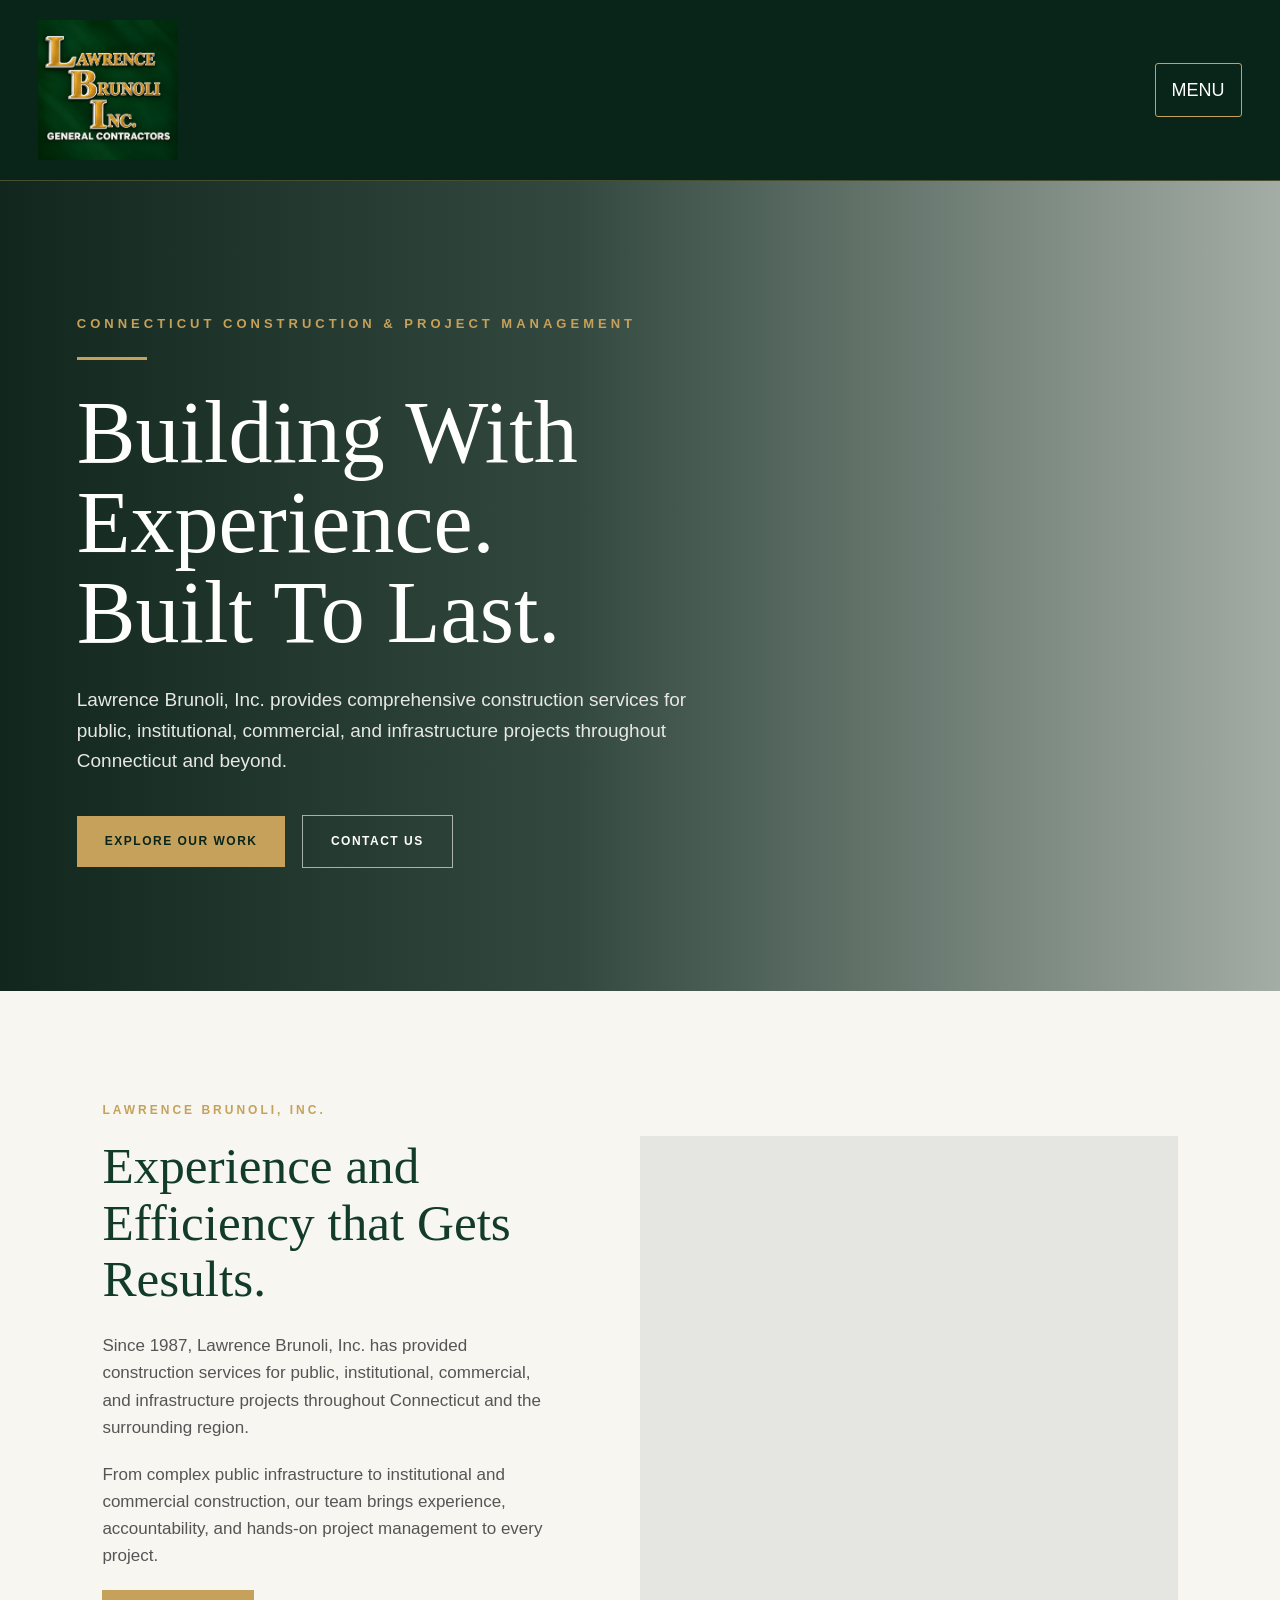
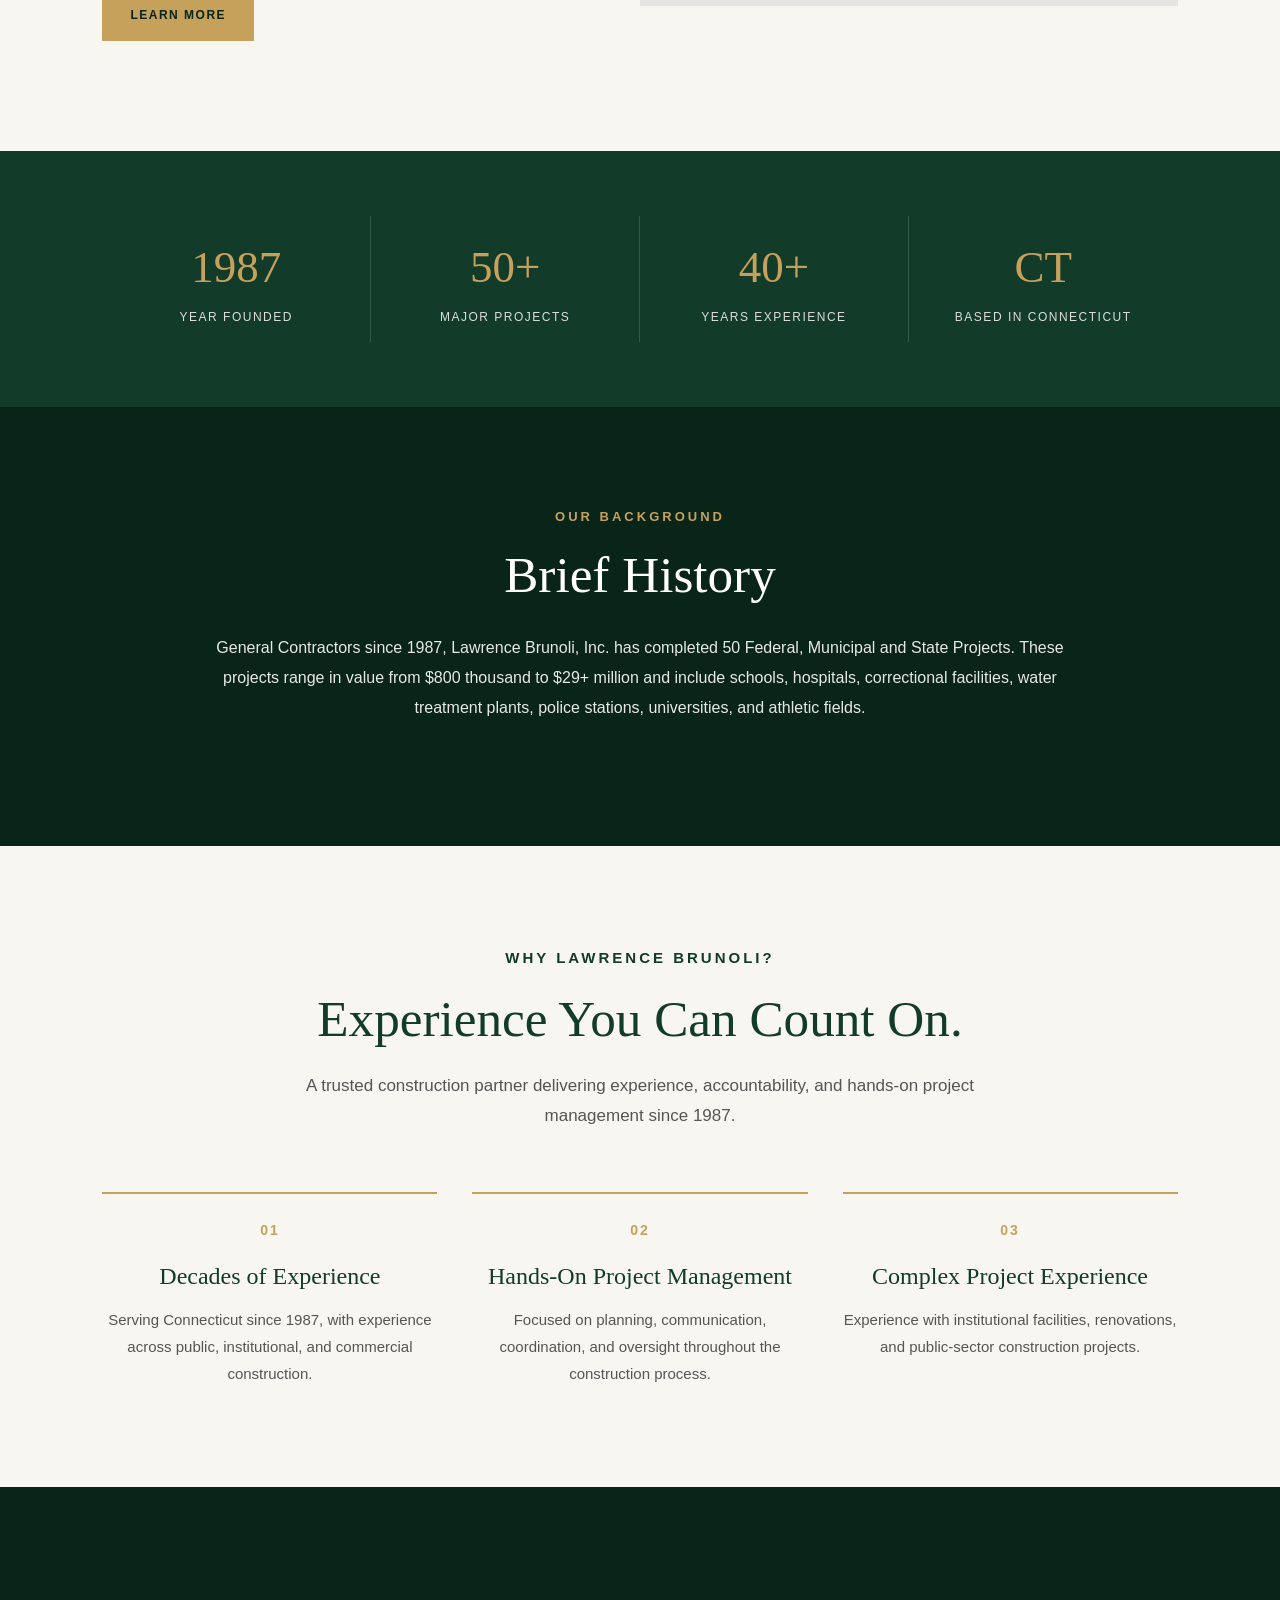
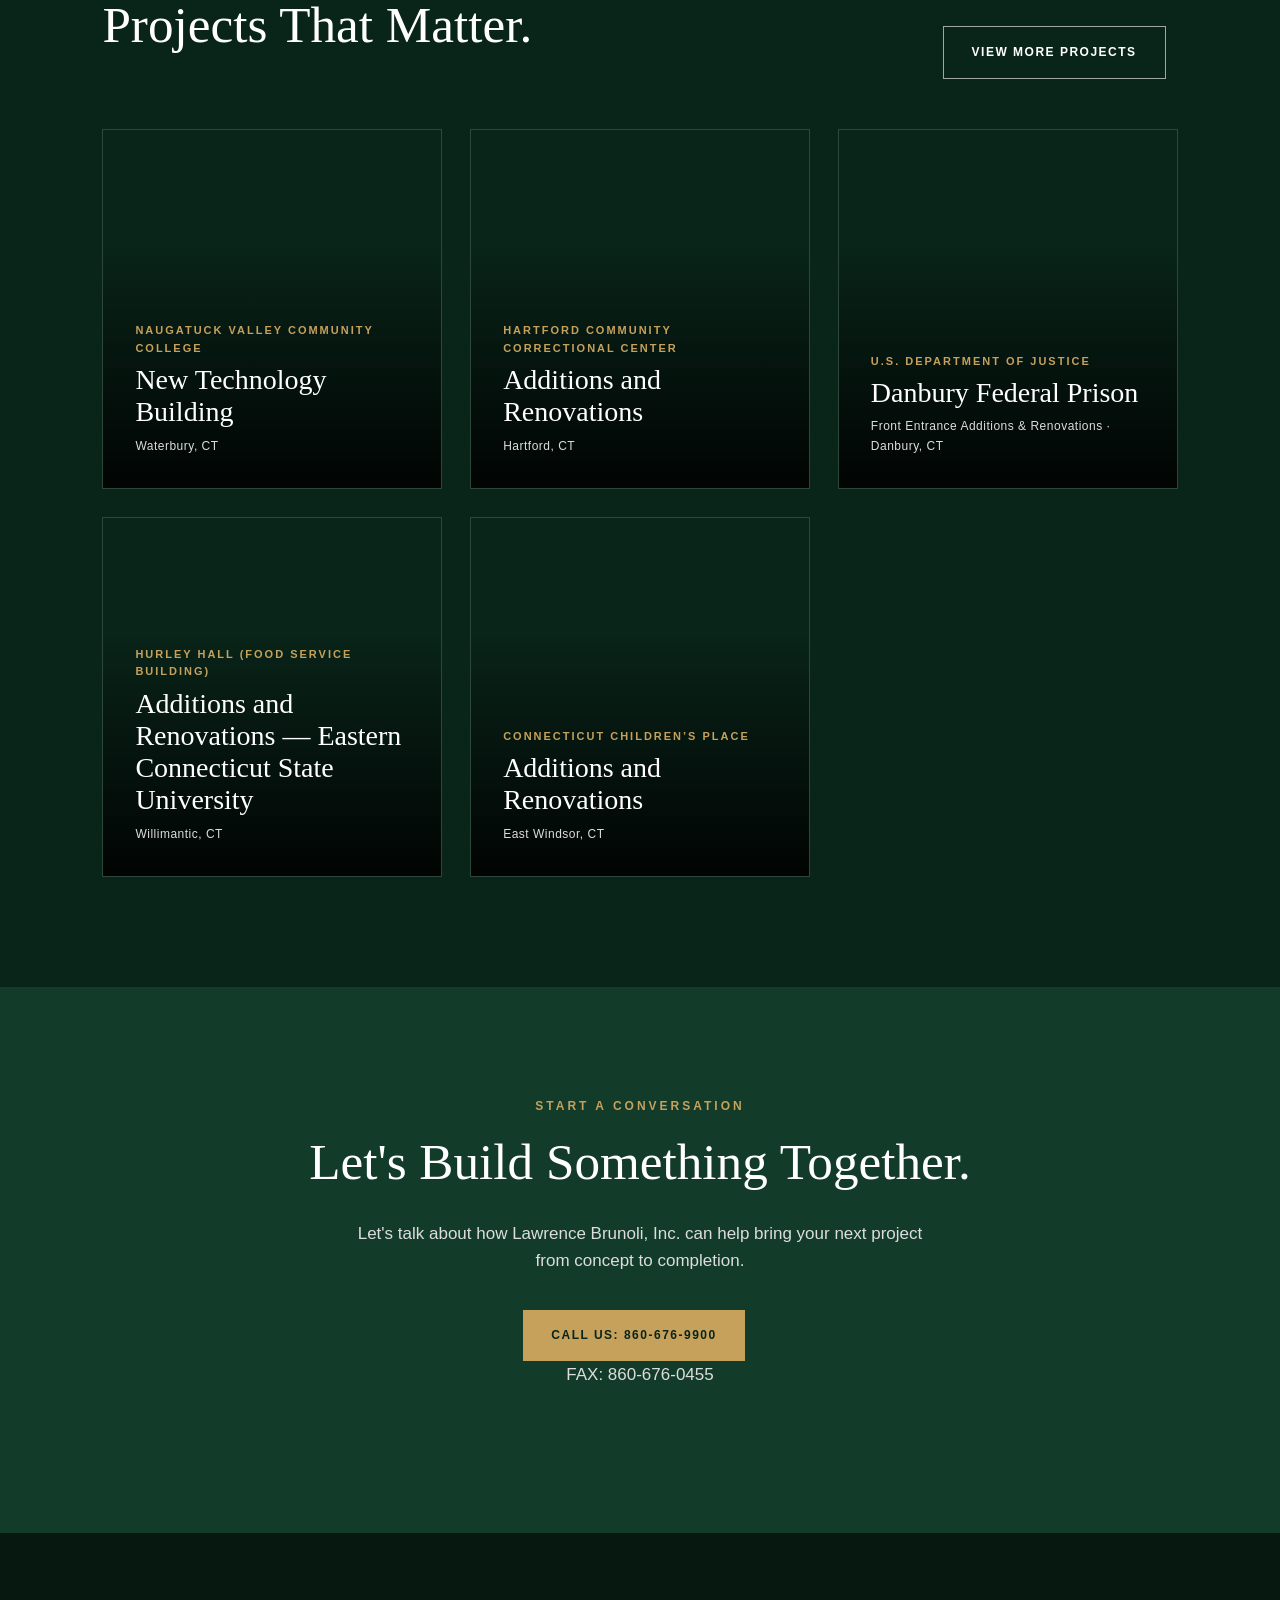
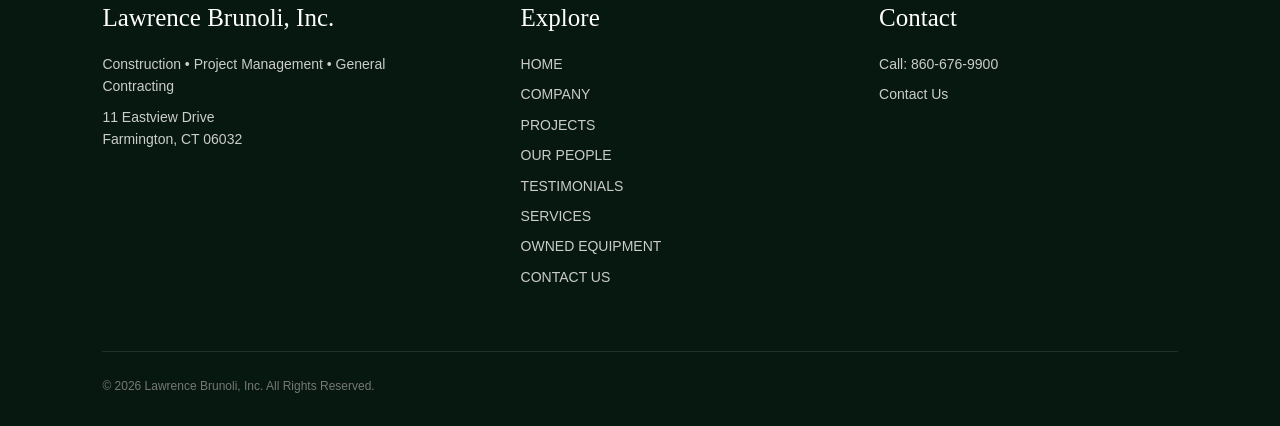
==== commit 1f234f69: "Clean up homepage sections and update Projects link" ====
--- a/index.html
+++ b/index.html
@@ -84,7 +84,6 @@
 
     </section>
 
-
     <!-- =========================
          ABOUT
     ========================= -->
@@ -129,7 +128,6 @@
 
     </section>
 
-
     <!-- =========================
          STATS
     ========================= -->
@@ -156,124 +154,6 @@
         </div>
 
     </section>
-
-
-    <!-- =========================
-         SERVICES
-    ========================= -->
-
-    <section class="services" id="services">
-
-        <div class="services-header">
-
-            <div class="section-label">
-                What We Do
-            </div>
-
-            <h2>
-                Construction Expertise. Built Around Your Project.
-            </h2>
-
-            <p>
-                From initial planning through project letion, our team
-                provides the expertise and management needed to deliver
-                lex construction projects.
-            </p>
-
-        </div>
-
-        <div class="service-grid">
-
-            <div class="service">
-                <div class="service-number">01</div>
-
-                <h3>General Contracting</h3>
-
-                <p>
-                    Professional construction management and execution from
-                    project start through completion.
-                </p>
-            </div>
-
-            <div class="service">
-                <div class="service-number">02</div>
-
-                <h3>Construction Management</h3>
-
-                <p>
-                    Coordinated project management focused on quality,
-                    schedule, budget, and accountability.
-                </p>
-            </div>
-
-            <div class="service">
-                <div class="service-number">03</div>
-
-                <h3>Design-Build</h3>
-
-                <p>
-                    Integrated design and construction services that
-                    streamline the process for project owners.
-                </p>
-            </div>
-
-            <div class="service">
-                <div class="service-number">04</div>
-
-                <h3>Construction Consulting</h3>
-
-                <p>
-                    Construction expertise supporting planning, estimating,
-                    coordination, and project execution.
-                </p>
-            </div>
-
-            <div class="service">
-                <div class="service-number">05</div>
-
-                <h3>Owner Representation</h3>
-
-                <p>
-                    Experienced project oversight designed to protect the
-                    owner's goals, budget, schedule, and interests.
-                </p>
-            </div>
-
-            <div class="service">
-                <div class="service-number">06</div>
-
-                <h3>Public & Institutional Construction</h3>
-
-                <p>
-                    Experience across government, education, transportation,
-                    infrastructure, and institutional construction.
-                </p>
-            </div>
-
-        </div>
-
-    </section>
-
-
-    <!-- =========================
-         PROJECTS
-    ========================= -->
-
-        <!-- OUR PEOPLE SUMMARY -->
-
-<section class="company-profile" id="staff">
-    <div class="company-profile-content">
-        <div class="section-label">OUR PEOPLE</div>
-        <h2>Our People</h2>
-        <p>
-            Our experienced team brings construction knowledge,
-            communication, and dedication to every project.
-        </p>
-        <a href="about.html" class="button button-gold">
-            MEET OUR TEAM
-        </a>
-    </div>
-</section>
 
     <!-- BRIEF HISTORY -->
 <section class="brief-history" id="brief-history">
@@ -286,56 +166,8 @@
        
     </div>
 </section>
-    <!-- TESTIMONIALS & RECOGNITION -->
-<section class="testimonials" id="testimonials">
-    <div class="testimonials-heading">
-        <div class="section-label">OUR TRACK RECORD</div>
-        <h2>Testimonials</h2>
-        <p>
-            Learn more about our project experience, achievements,
-            and recognition for excellence in construction.
-        </p>
-        <a href="recognition.html" class="button button-gold">
-            VIEW TESTIMONIALS
-        </a>
-    </div>
-</section>
-    <!-- OUR PEOPLE -->
-<section class="company-profile" id="people-detail">
-    <div class="company-profile-content">
-        <div class="section-label">OUR PEOPLE</div>
-        <h2>Our People</h2>
-
-        <p>
-            Lawrence Brunoli, Inc. is composed of a staff of diligent
-            and experienced individuals that have an extensive knowledge
-            of construction practices. They are skilled in the use of
-            construction software and technology.
-        </p>
-
-        <p>
-            Our employees utilize and implement their abilities into each
-            project to ensure that they are built and managed effectively
-            from beginning to end. From the start of a project to its
-            conclusion, we strive to exceed our clients' expectations.
-            We are driven by a philosophy of integrity, hard work and
-            dedication to the customer.
-        </p>
-
-        <p>
-            To achieve client satisfaction, we recognize the importance
-            of successful communication. The staff at Lawrence Brunoli,
-            Inc. works hard to understand their clients' needs by listening
-            to their requests, assessing their requirements and executing
-            the task to provide the best result possible. Lawrence Brunoli,
-            Inc. provides a clear and comprehensive explanation of its work
-            for any service provided. It is our goal to provide a high-quality
-            service and ensure complete client satisfaction.
-        </p>
-    </div>
-</section>
-
-<!-- WHY CHOOSE US -->
+
+    <!-- WHY CHOOSE US -->
 <section class="why-us" id="why-us">
     <div class="why-us-header">
         <div class="section-label">WHY LAWRENCE BRUNOLI?</div>
@@ -376,16 +208,15 @@
     </div>
 </section>
 
- 
+    <!-- =========================
+         PROJECTS
+    ========================= -->
+
     <section class="projects" id="projects">
 
         <div class="projects-header">
 
             <div>
-
-                <div class="section-label">
-                    Selected Work
-                </div>
 
                 <h2>
                     Projects That Matter.
@@ -393,8 +224,8 @@
 
             </div>
 
-            <a href="contact.html" class="button button-outline">
-                DISCUSS YOUR PROJECT
+            <a href="projects.html" class="button button-outline">
+                VIEW MORE PROJECTS
             </a>
 
         </div>
@@ -528,49 +359,6 @@
 
     </section>
 
-
-    <!-- =========================
-         TEAM
-    ========================= -->
-
-    <section class="team" id="team">
-
-        <div class="team-grid">
-
-            <div class="team-image"></div>
-
-            <div class="team-content">
-
-                <div class="section-label">
-                    The Brunoli Team
-                </div>
-
-                <h2>
-                    Experienced People. Direct Accountability.
-                </h2>
-
-                <p>
-                    Our leadership and project management teams bring decades
-                    of construction experience to every project.
-                </p>
-
-                <p>
-                    We believe successful projects are built on communication,
-                    preparation, accountability, and strong relationships
-                    with our clients and project partners.
-                </p>
-
-<a href="contact.html" class="button button-gold">
-    CONTACT OUR TEAM
-                </a>
-
-            </div>
-
-        </div>
-
-    </section>
-
-
     <!-- =========================
          CONTACT CTA
     ========================= -->
@@ -596,7 +384,6 @@
 <p>FAX: 860-676-0455</p>
 
     </section>
-
 
     <!-- =========================
          FOOTER
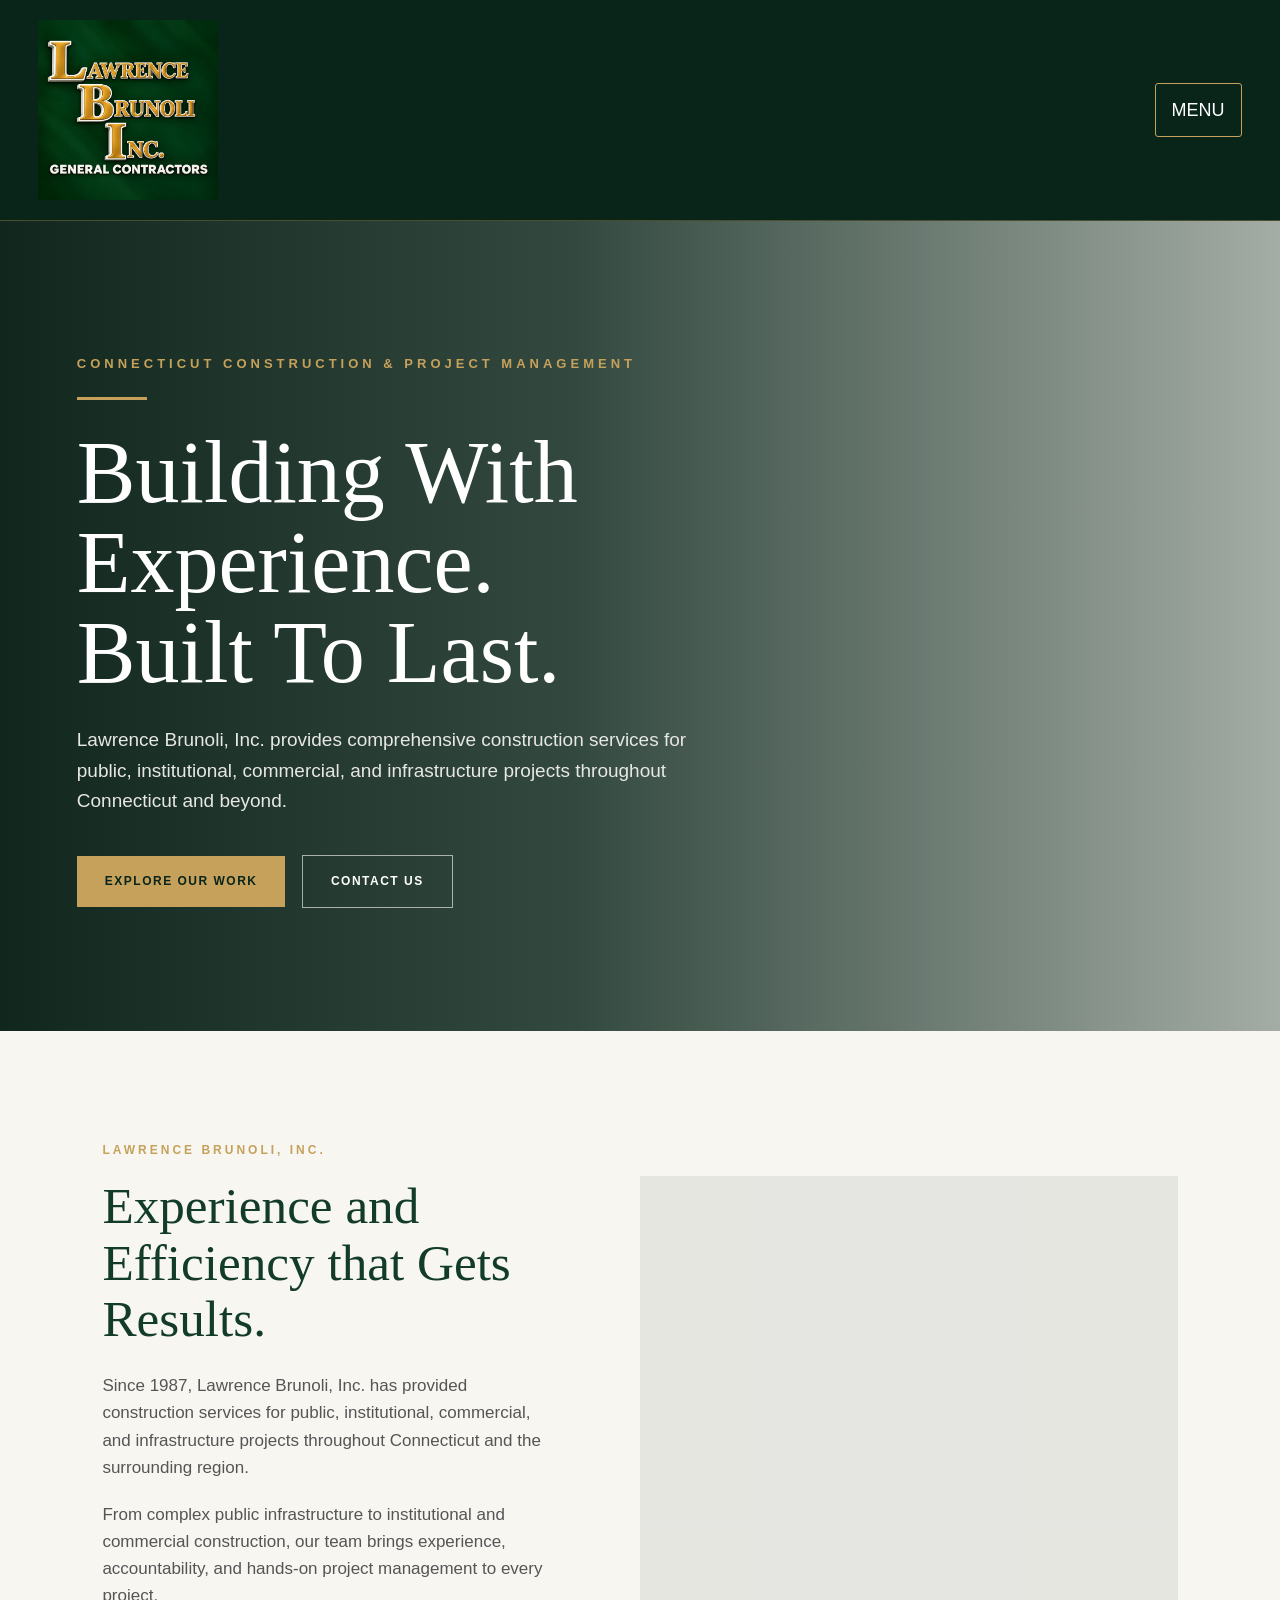
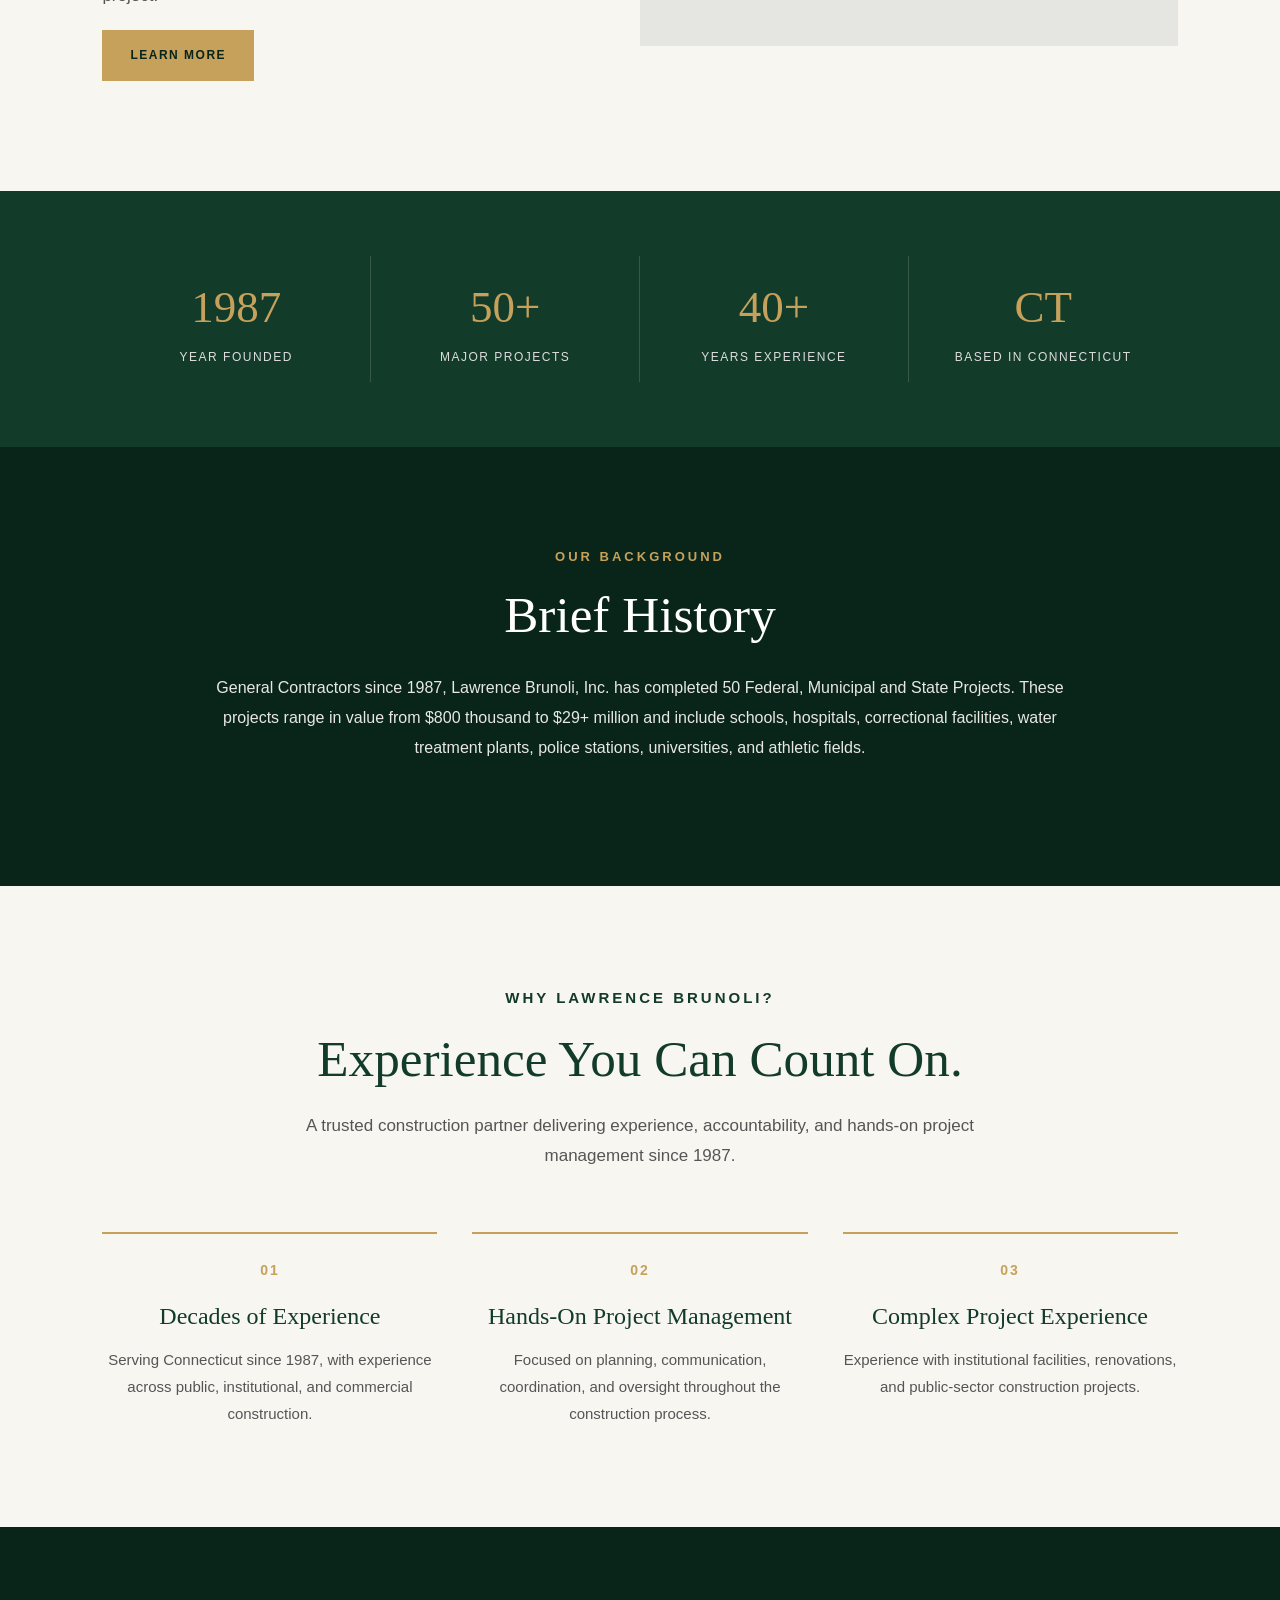
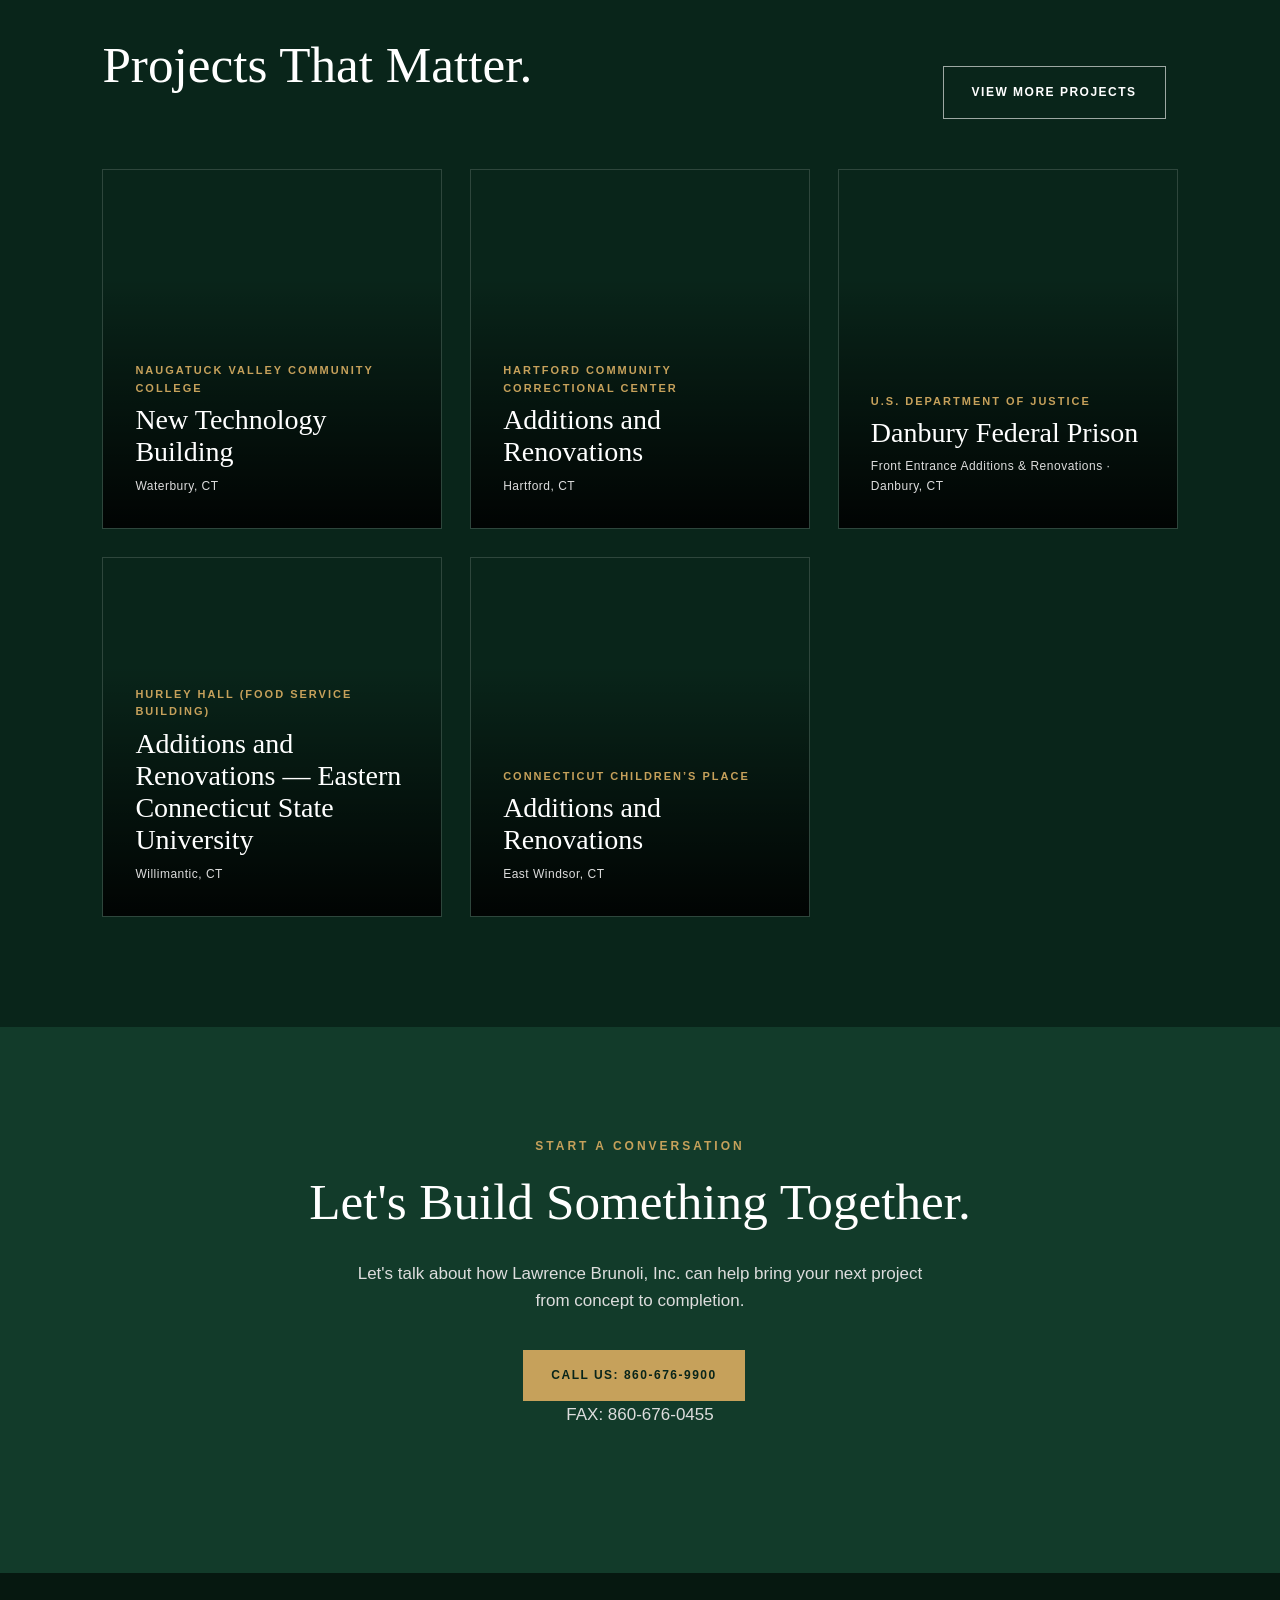
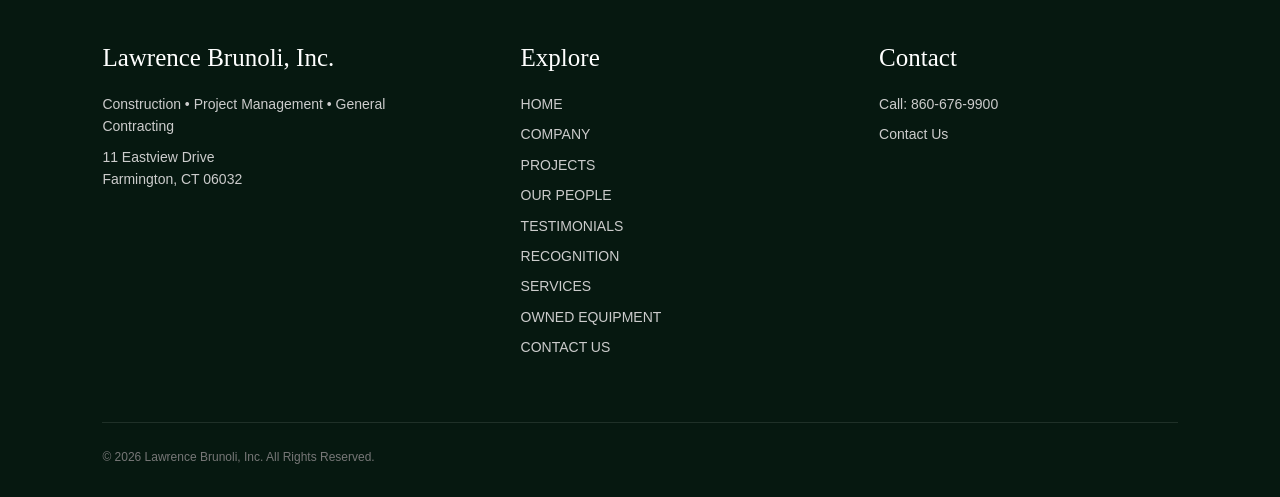
==== commit 0e445854: "Separate Recognition and Testimonials and add corporate certificate" ====
--- a/index.html
+++ b/index.html
@@ -39,7 +39,8 @@
                 <li><a href="company.html"><span class="nav-label" data-label="Company"><span class="nav-label-shadow" aria-hidden="true">Company</span><span class="nav-label-shine" aria-hidden="true">Company</span><span class="nav-label-main">Company</span></span></a></li>
                 <li><a href="projects.html"><span class="nav-label" data-label="Projects"><span class="nav-label-shadow" aria-hidden="true">Projects</span><span class="nav-label-shine" aria-hidden="true">Projects</span><span class="nav-label-main">Projects</span></span></a></li>
                 <li><a href="about.html"><span class="nav-label" data-label="Our People"><span class="nav-label-shadow" aria-hidden="true">Our People</span><span class="nav-label-shine" aria-hidden="true">Our People</span><span class="nav-label-main">Our People</span></span></a></li>
-                <li><a href="recognition.html"><span class="nav-label" data-label="Testimonials"><span class="nav-label-shadow" aria-hidden="true">Testimonials</span><span class="nav-label-shine" aria-hidden="true">Testimonials</span><span class="nav-label-main">Testimonials</span></span></a></li>
+                <li><a href="testimonials.html"><span class="nav-label" data-label="Testimonials"><span class="nav-label-shadow" aria-hidden="true">Testimonials</span><span class="nav-label-shine" aria-hidden="true">Testimonials</span><span class="nav-label-main">Testimonials</span></span></a></li>
+                <li><a href="recognition.html"><span class="nav-label" data-label="Recognition"><span class="nav-label-shadow" aria-hidden="true">Recognition</span><span class="nav-label-shine" aria-hidden="true">Recognition</span><span class="nav-label-main">Recognition</span></span></a></li>
                 <li><a href="services.html"><span class="nav-label" data-label="Services"><span class="nav-label-shadow" aria-hidden="true">Services</span><span class="nav-label-shine" aria-hidden="true">Services</span><span class="nav-label-main">Services</span></span></a></li>
                 <li><a href="equipment.html"><span class="nav-label" data-label="Owned Equipment"><span class="nav-label-shadow" aria-hidden="true">Owned Equipment</span><span class="nav-label-shine" aria-hidden="true">Owned Equipment</span><span class="nav-label-main">Owned Equipment</span></span></a></li>
                 <li><a href="contact.html"><span class="nav-label" data-label="Contact Us"><span class="nav-label-shadow" aria-hidden="true">Contact Us</span><span class="nav-label-shine" aria-hidden="true">Contact Us</span><span class="nav-label-main">Contact Us</span></span></a></li>
@@ -422,7 +423,8 @@
                 <a href="company.html">COMPANY</a>
                 <a href="projects.html">PROJECTS</a>
                 <a href="about.html">OUR PEOPLE</a>
-                <a href="recognition.html">TESTIMONIALS</a>
+                <a href="testimonials.html">TESTIMONIALS</a>
+                <a href="recognition.html">RECOGNITION</a>
                 <a href="services.html">SERVICES</a>
                 <a href="equipment.html">OWNED EQUIPMENT</a>
                 <a href="contact.html">CONTACT US</a>
--- a/site.css
+++ b/site.css
@@ -864,7 +864,20 @@
 .site-navigation { position: relative; inset: auto; padding: 20px 3%; display: flex; align-items: center; justify-content: flex-start; gap: 32px; flex-wrap: nowrap; width: 100%; }
 .site-navigation .logo { flex: 0 0 auto; }
 .site-navigation .logo img { display: block; height: 180px; width: auto; max-width: none; object-fit: contain; }
-.site-navigation .nav-links { display: flex; flex-wrap: nowrap; align-items: center; list-style: none; gap: 20px 18px; margin: 0; padding: 0; }
+/* Fill five columns top-to-bottom for nine links; DOM and tab order stay intact. */
+.site-navigation .nav-links {
+    display: grid;
+    grid-auto-flow: column;
+    grid-template-columns: repeat(5, max-content);
+    grid-template-rows: repeat(2, auto);
+    align-items: stretch;
+    list-style: none;
+    gap: 28px 32px;
+    margin: 0;
+    padding: 0;
+}
+.site-navigation .nav-links > li { display: flex; }
+.site-navigation .nav-links > li > a { width: 100%; }
 /* Raised architectural buttons. The gold surface crossfades over the green. */
 .site-navigation .nav-links a {
     position: relative;
@@ -872,13 +885,14 @@
     display: inline-flex;
     align-items: center;
     justify-content: center;
-    padding: 13px 12px;
+    padding: 16px 20px;
+    min-height: 68px;
     border: 2.5px solid #D4B26D;
     border-radius: 7px;
     background: linear-gradient(135deg, #346248 0%, #173D2B 60%, #092519 100%);
     color: #F4E6C9;
     font-family: Georgia, "Times New Roman", serif;
-    font-size: 18px;
+    font-size: 24px;
     font-weight: 400;
     line-height: 1.25;
     letter-spacing: 0;
@@ -981,12 +995,12 @@
 .contact-detail { background: white; padding: 28px; border-top: 3px solid var(--gold); }
 .contact-detail h2 { font-size: 28px; }
 .contact-detail a { color: var(--green); }
-@media (max-width: 1400px) {
+@media (max-width: 1600px) {
  .site-navigation { flex-wrap: wrap; gap: 16px 28px; }
  .site-navigation .logo img { height: 140px; }
  .site-navigation .menu-toggle { margin-left: auto; font-size: 18px; }
- .site-navigation .nav-links { width: 100%; flex-direction: column; align-items: stretch; gap: 20px; position: static; background: var(--dark-green); padding: 10px 0; }
- .site-navigation .nav-links a { display: flex; padding: 14px 12px; font-size: 20px; transform-origin: center; }
+ .site-navigation .nav-links { display: flex; width: 100%; flex-direction: column; align-items: stretch; gap: 20px; position: static; background: var(--dark-green); padding: 10px 0; }
+ .site-navigation .nav-links a { display: flex; padding: 16px 20px; font-size: 24px; transform-origin: center; }
  .js .site-navigation .menu-toggle { display: block; }
  .js .site-navigation .nav-links { display: none; }
  .js .site-navigation .nav-links.menu-open { display: flex; }
@@ -1003,3 +1017,6 @@
  .site-navigation { padding: 16px 5%; }
  .site-navigation .logo img { height: 110px; }
 }
+
+/* Preserve the prominent desktop logo when the nine-link menu collapses. */
+@media (min-width: 1241px) and (max-width: 1600px) { .site-navigation .logo img { height: 180px; } }
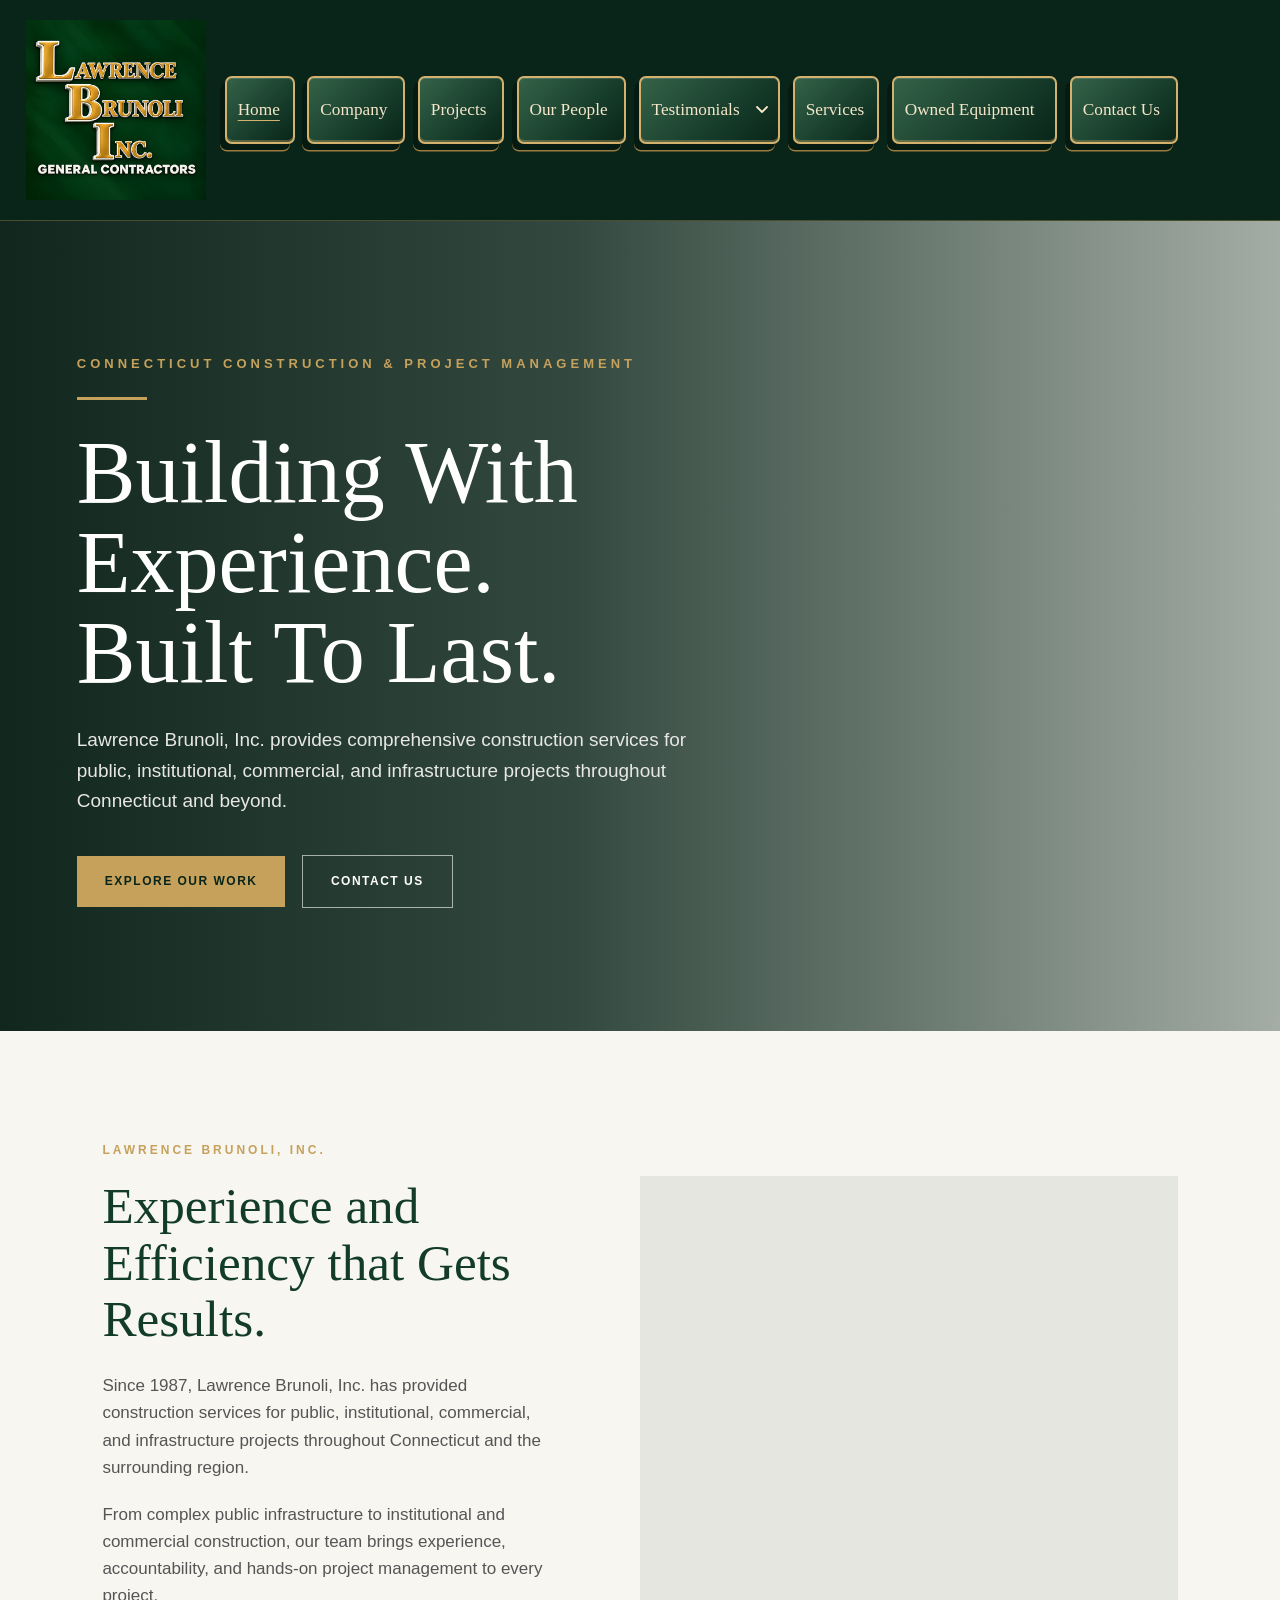
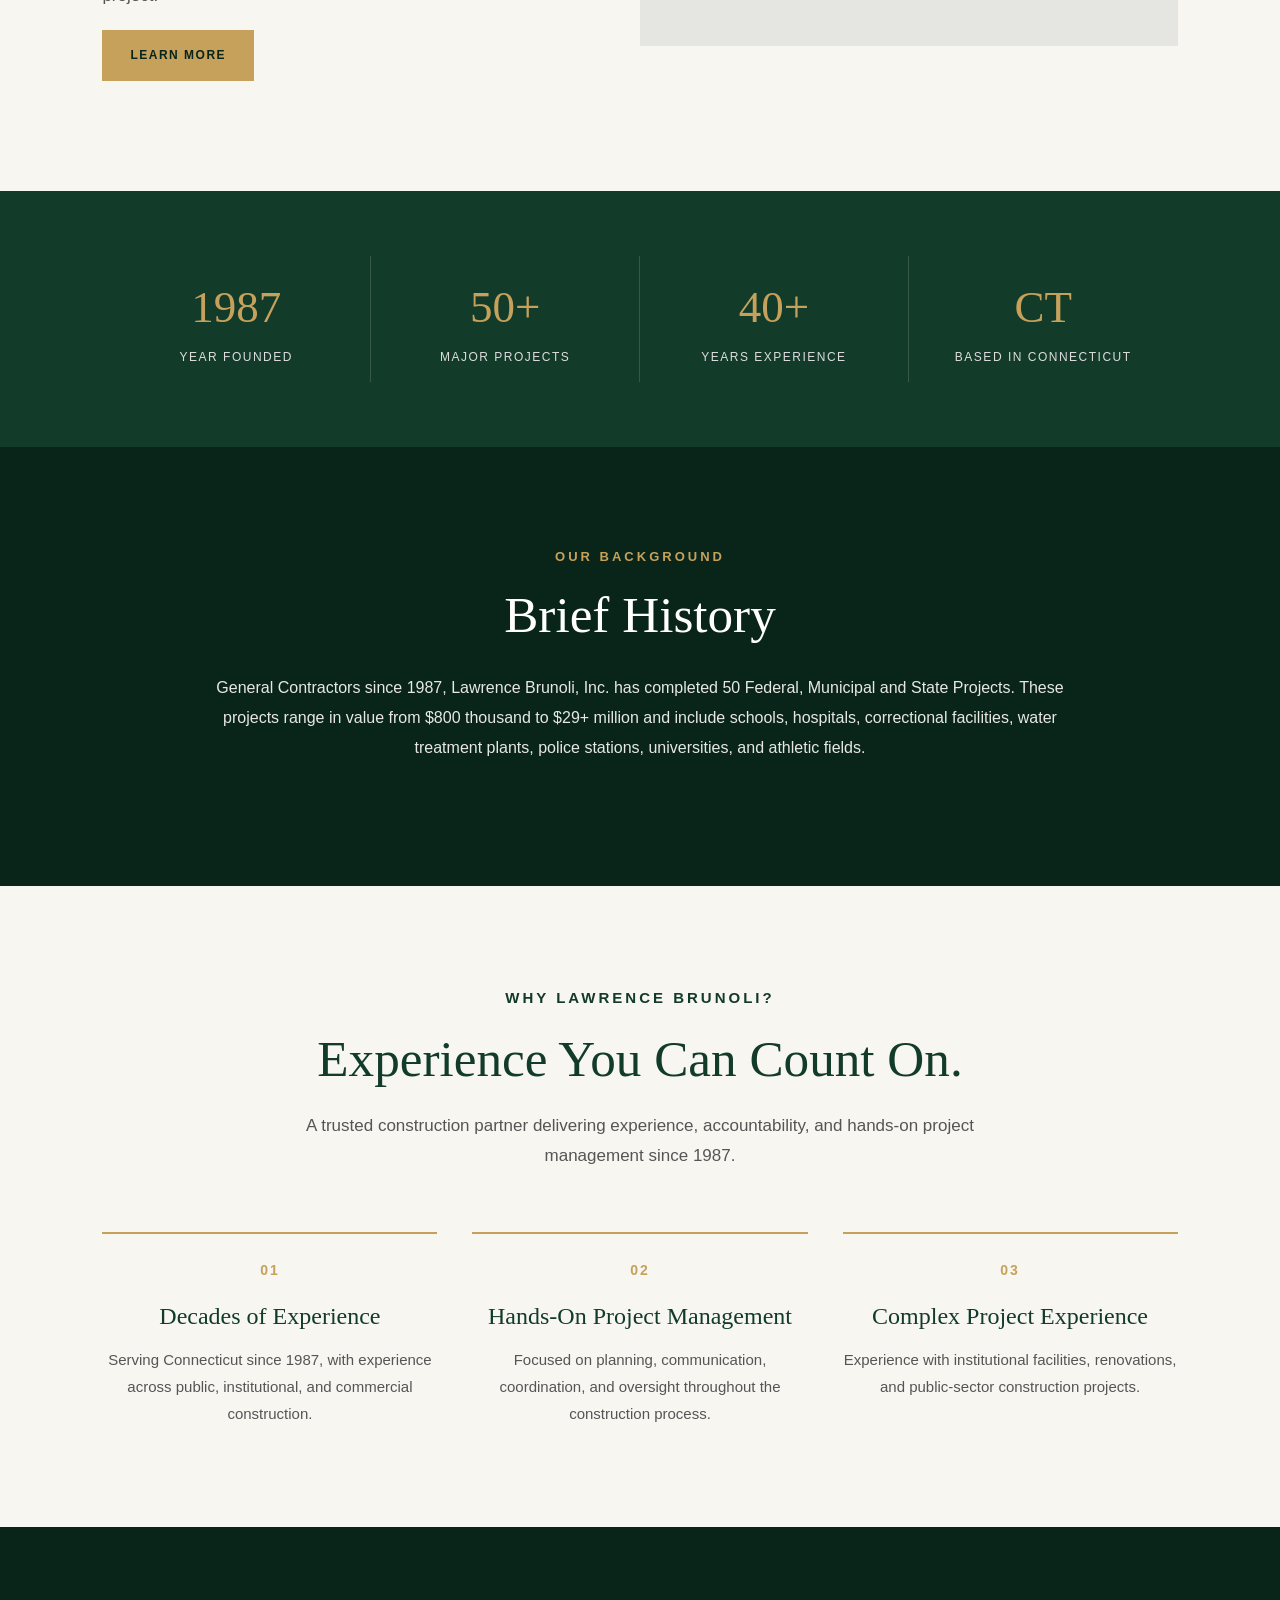
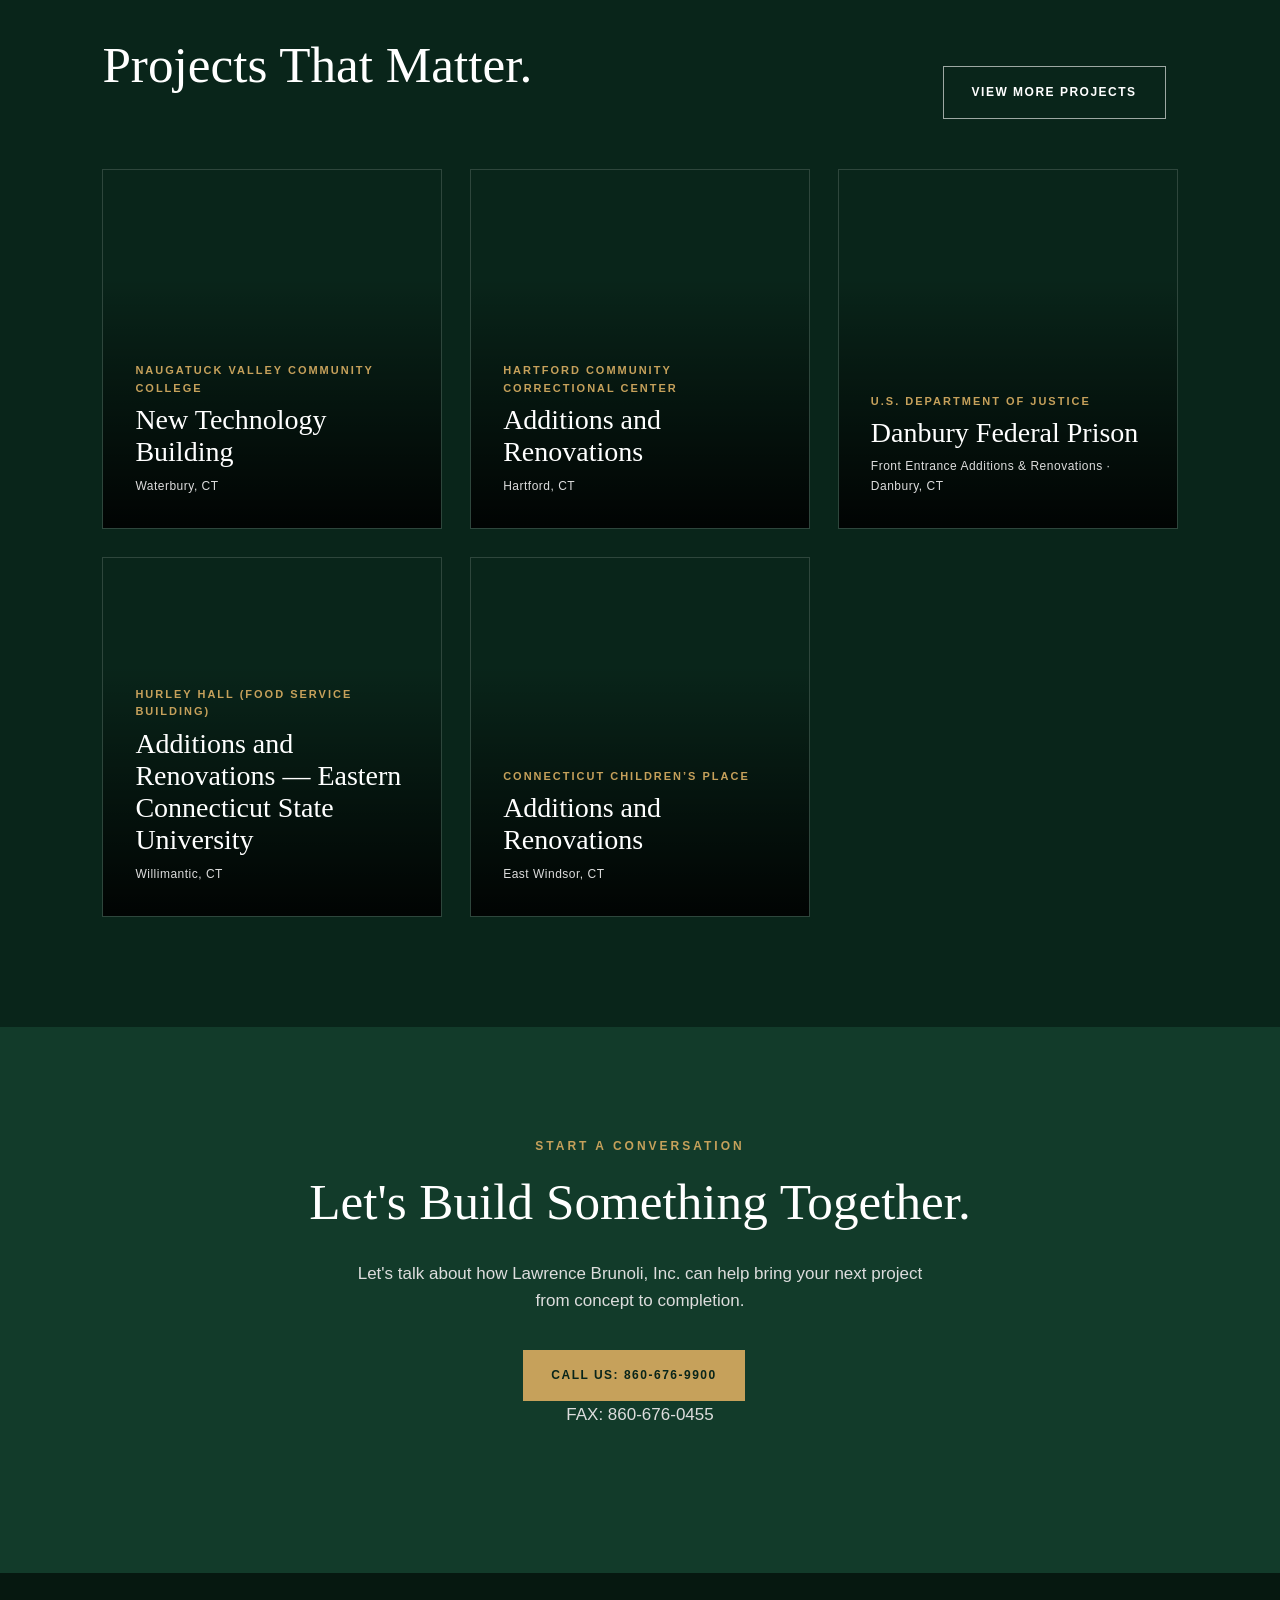
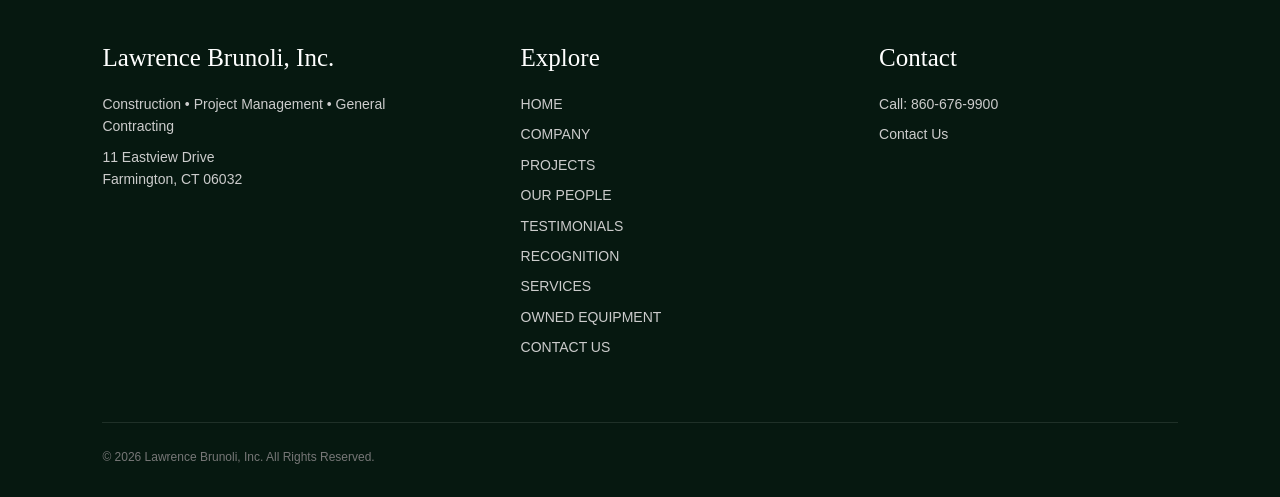
==== commit a8dc79c8: "Restore eight-link desktop navigation and nest Recognition under Testimonials" ====
--- a/index.html
+++ b/index.html
@@ -39,8 +39,11 @@
                 <li><a href="company.html"><span class="nav-label" data-label="Company"><span class="nav-label-shadow" aria-hidden="true">Company</span><span class="nav-label-shine" aria-hidden="true">Company</span><span class="nav-label-main">Company</span></span></a></li>
                 <li><a href="projects.html"><span class="nav-label" data-label="Projects"><span class="nav-label-shadow" aria-hidden="true">Projects</span><span class="nav-label-shine" aria-hidden="true">Projects</span><span class="nav-label-main">Projects</span></span></a></li>
                 <li><a href="about.html"><span class="nav-label" data-label="Our People"><span class="nav-label-shadow" aria-hidden="true">Our People</span><span class="nav-label-shine" aria-hidden="true">Our People</span><span class="nav-label-main">Our People</span></span></a></li>
-                <li><a href="testimonials.html"><span class="nav-label" data-label="Testimonials"><span class="nav-label-shadow" aria-hidden="true">Testimonials</span><span class="nav-label-shine" aria-hidden="true">Testimonials</span><span class="nav-label-main">Testimonials</span></span></a></li>
-                <li><a href="recognition.html"><span class="nav-label" data-label="Recognition"><span class="nav-label-shadow" aria-hidden="true">Recognition</span><span class="nav-label-shine" aria-hidden="true">Recognition</span><span class="nav-label-main">Recognition</span></span></a></li>
+                <li class="nav-testimonials">
+                    <a href="testimonials.html"><span class="nav-label" data-label="Testimonials"><span class="nav-label-shadow" aria-hidden="true">Testimonials</span><span class="nav-label-shine" aria-hidden="true">Testimonials</span><span class="nav-label-main">Testimonials</span></span></a>
+                    <button class="testimonials-submenu-toggle" type="button" aria-label="Show Recognition submenu" aria-expanded="false" aria-controls="testimonials-submenu"><svg viewBox="0 0 12 8" width="12" height="8" aria-hidden="true" focusable="false"><path d="m1 1 5 5 5-5" fill="none" stroke="currentColor" stroke-width="1.8" stroke-linecap="round" stroke-linejoin="round"/></svg></button>
+                    <ul class="testimonials-submenu" id="testimonials-submenu" hidden><li><a href="recognition.html">Recognition</a></li></ul>
+                </li>
                 <li><a href="services.html"><span class="nav-label" data-label="Services"><span class="nav-label-shadow" aria-hidden="true">Services</span><span class="nav-label-shine" aria-hidden="true">Services</span><span class="nav-label-main">Services</span></span></a></li>
                 <li><a href="equipment.html"><span class="nav-label" data-label="Owned Equipment"><span class="nav-label-shadow" aria-hidden="true">Owned Equipment</span><span class="nav-label-shine" aria-hidden="true">Owned Equipment</span><span class="nav-label-main">Owned Equipment</span></span></a></li>
                 <li><a href="contact.html"><span class="nav-label" data-label="Contact Us"><span class="nav-label-shadow" aria-hidden="true">Contact Us</span><span class="nav-label-shine" aria-hidden="true">Contact Us</span><span class="nav-label-main">Contact Us</span></span></a></li>
--- a/site.css
+++ b/site.css
@@ -864,7 +864,7 @@
 .site-navigation { position: relative; inset: auto; padding: 20px 3%; display: flex; align-items: center; justify-content: flex-start; gap: 32px; flex-wrap: nowrap; width: 100%; }
 .site-navigation .logo { flex: 0 0 auto; }
 .site-navigation .logo img { display: block; height: 180px; width: auto; max-width: none; object-fit: contain; }
-/* Fill five columns top-to-bottom for nine links; DOM and tab order stay intact. */
+/* Eight desktop links retain their original order and approved 3D treatment. */
 .site-navigation .nav-links {
     display: grid;
     grid-auto-flow: column;
@@ -995,7 +995,7 @@
 .contact-detail { background: white; padding: 28px; border-top: 3px solid var(--gold); }
 .contact-detail h2 { font-size: 28px; }
 .contact-detail a { color: var(--green); }
-@media (max-width: 1600px) {
+@media (max-width: 1240px) {
  .site-navigation { flex-wrap: wrap; gap: 16px 28px; }
  .site-navigation .logo img { height: 140px; }
  .site-navigation .menu-toggle { margin-left: auto; font-size: 18px; }
@@ -1018,5 +1018,36 @@
  .site-navigation .logo img { height: 110px; }
 }
 
-/* Preserve the prominent desktop logo when the nine-link menu collapses. */
-@media (min-width: 1241px) and (max-width: 1600px) { .site-navigation .logo img { height: 180px; } }
+
+
+/* Testimonials remains a link; its separate control opens Recognition. */
+.site-header { position: relative; z-index: 20; }
+.site-navigation .nav-testimonials { position: relative; }
+.site-navigation .testimonials-submenu-toggle { position: absolute; right: 7px; top: 0; bottom: 0; margin-block: auto; width: 23px; height: 32px; display: flex; align-items: center; justify-content: center; padding: 3px; border: 0; border-radius: 3px; background: transparent; color: #F4E6C9; cursor: pointer; z-index: 2; }
+.site-navigation .testimonials-submenu-toggle:hover { color: var(--gold); }
+.site-navigation .testimonials-submenu-toggle:focus-visible { outline: 2px solid #FFF0CA; outline-offset: 2px; }
+.site-navigation .testimonials-submenu-toggle[aria-expanded="true"] svg { transform: rotate(180deg); }
+.site-navigation .testimonials-submenu { position: absolute; left: 0; top: 100%; z-index: 30; min-width: 100%; padding: 12px 0 0; margin: 0; list-style: none; }
+.site-navigation .testimonials-submenu[hidden] { display: none; }
+.site-navigation .testimonials-submenu > li { border: 1px solid var(--gold); border-radius: 5px; background: var(--dark-green); box-shadow: 0 8px 18px #00000035; }
+.site-navigation .testimonials-submenu a { display: block; min-height: 0; width: 100%; padding: 14px 18px; border: 0; border-radius: 4px; background: transparent; box-shadow: none; color: var(--cream); font: 400 18px/1.4 Georgia, "Times New Roman", serif; white-space: nowrap; text-decoration: none; transition: color 180ms ease, background-color 180ms ease; }
+.site-navigation .testimonials-submenu a::before { content: none; }
+.site-navigation .testimonials-submenu a:is(:hover, :focus-visible) { transform: none; background: #ffffff09; color: var(--gold); box-shadow: none; }
+.site-navigation .testimonials-submenu a:focus-visible { outline: 2px solid var(--gold); outline-offset: -3px; }
+@media (min-width: 1241px) {
+    .site-navigation { gap: clamp(18px, 1.5vw, 30px); padding-inline: 2%; }
+    .site-navigation .nav-links { display: flex; flex-wrap: nowrap; align-items: center; gap: clamp(10px, 1vw, 20px); }
+    .site-navigation .nav-links > li { flex: 0 0 auto; }
+    .site-navigation .nav-links > li > a { font-size: clamp(17px, 1.35vw, 24px); padding: 14px clamp(9px, .85vw, 17px); }
+    .site-navigation .nav-testimonials > a { padding-right: 34px !important; }
+    .js .site-navigation .menu-toggle { display: none; }
+    html:not(.js) .nav-testimonials:is(:hover, :focus-within) .testimonials-submenu { display: block; }
+}
+@media (max-width: 1240px) {
+    .site-navigation .nav-testimonials { flex-wrap: wrap; }
+    .site-navigation .nav-testimonials > a { padding-right: 62px; }
+    .site-navigation .testimonials-submenu-toggle { top: 17px; right: 16px; bottom: auto; margin: 0; width: 36px; height: 36px; border: 1px solid var(--gold); }
+    .site-navigation .testimonials-submenu { position: static; flex-basis: 100%; padding-top: 14px; }
+    .site-navigation .testimonials-submenu a { padding: 14px 20px; font-size: 20px; }
+    html:not(.js) .testimonials-submenu { display: block; }
+}
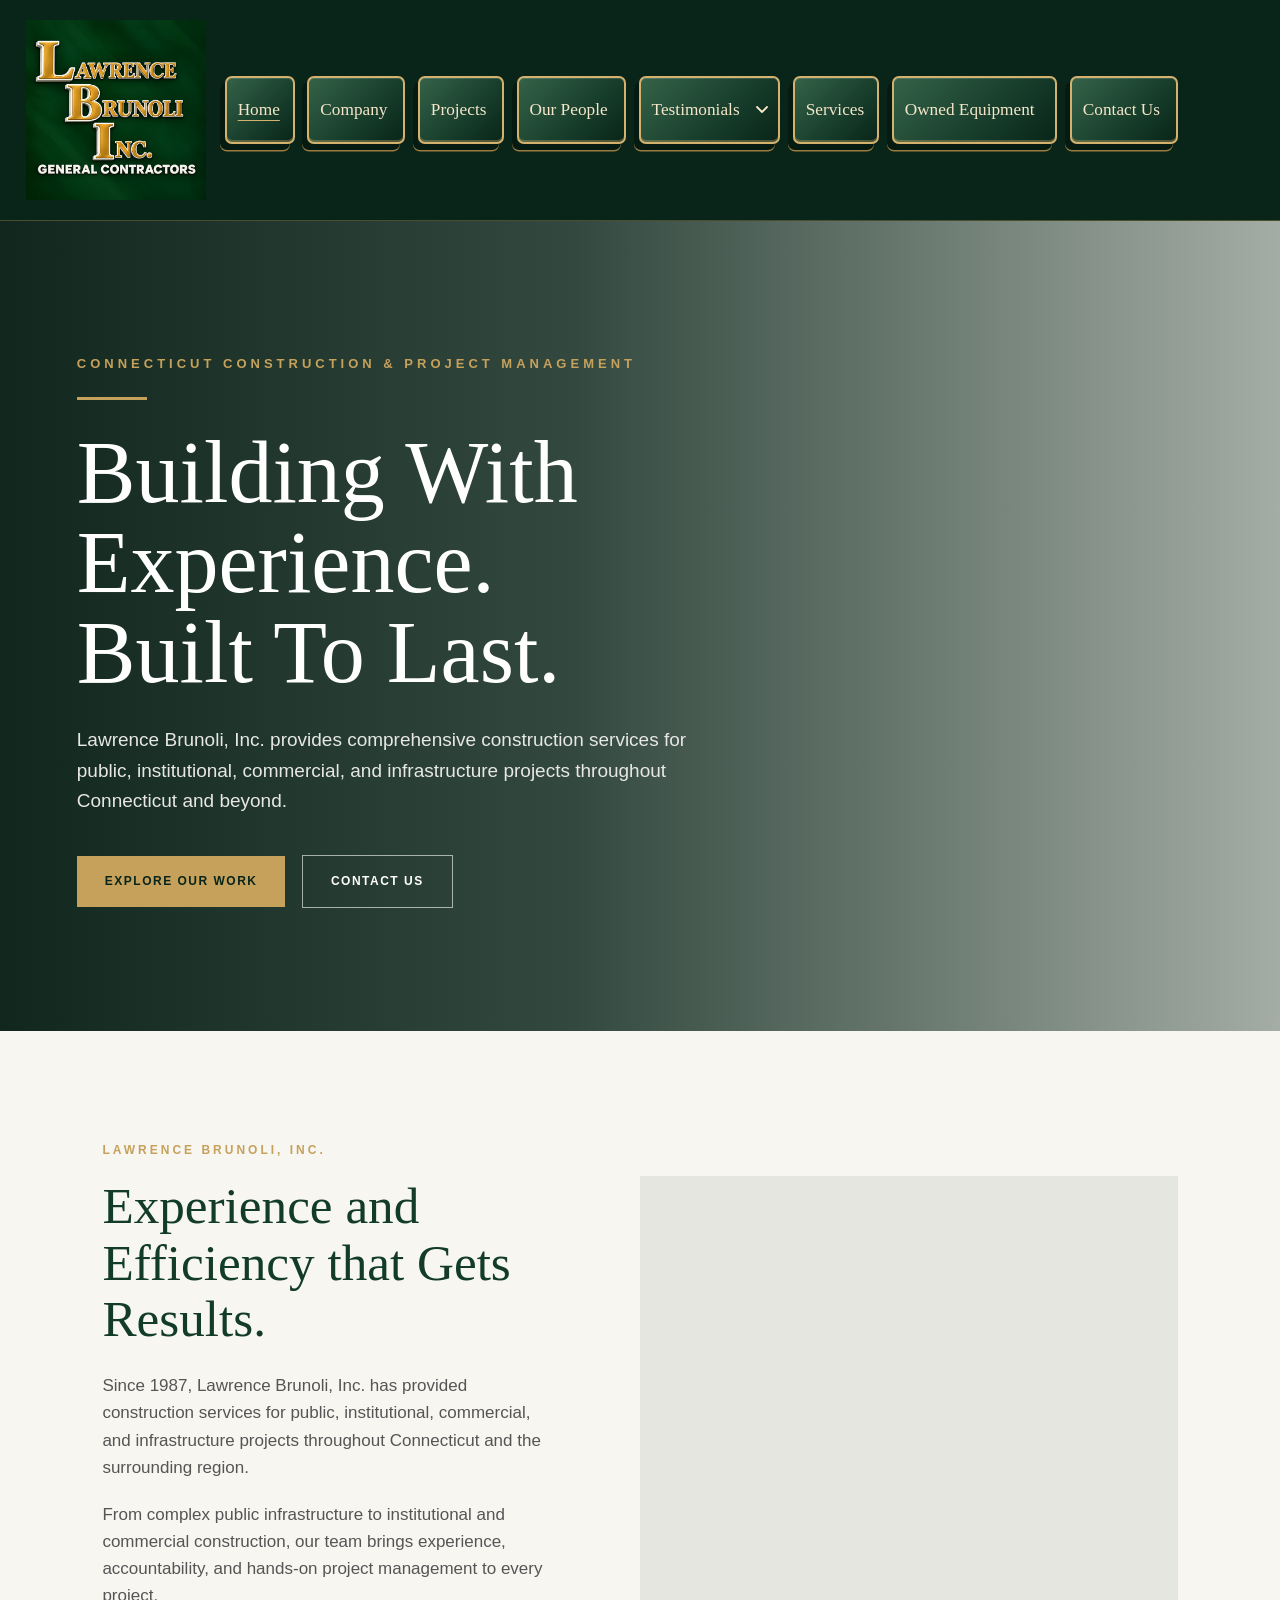
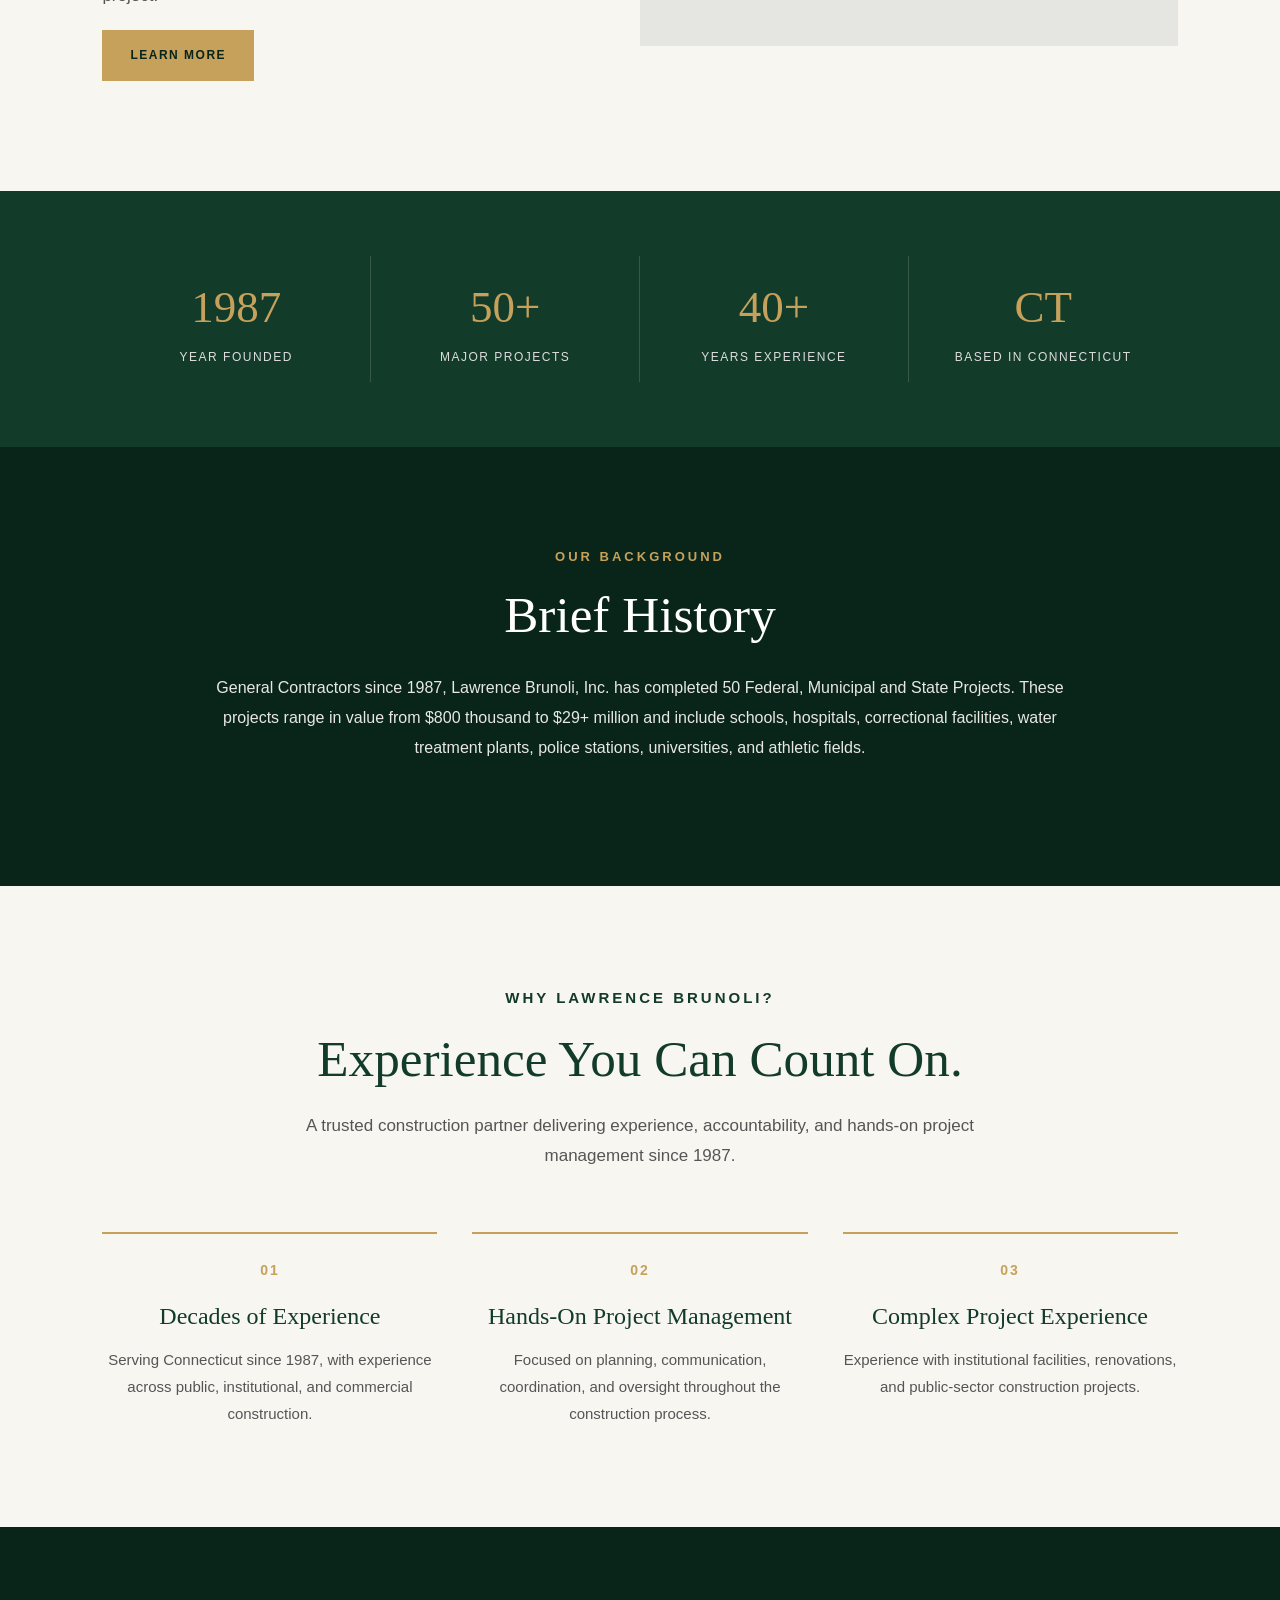
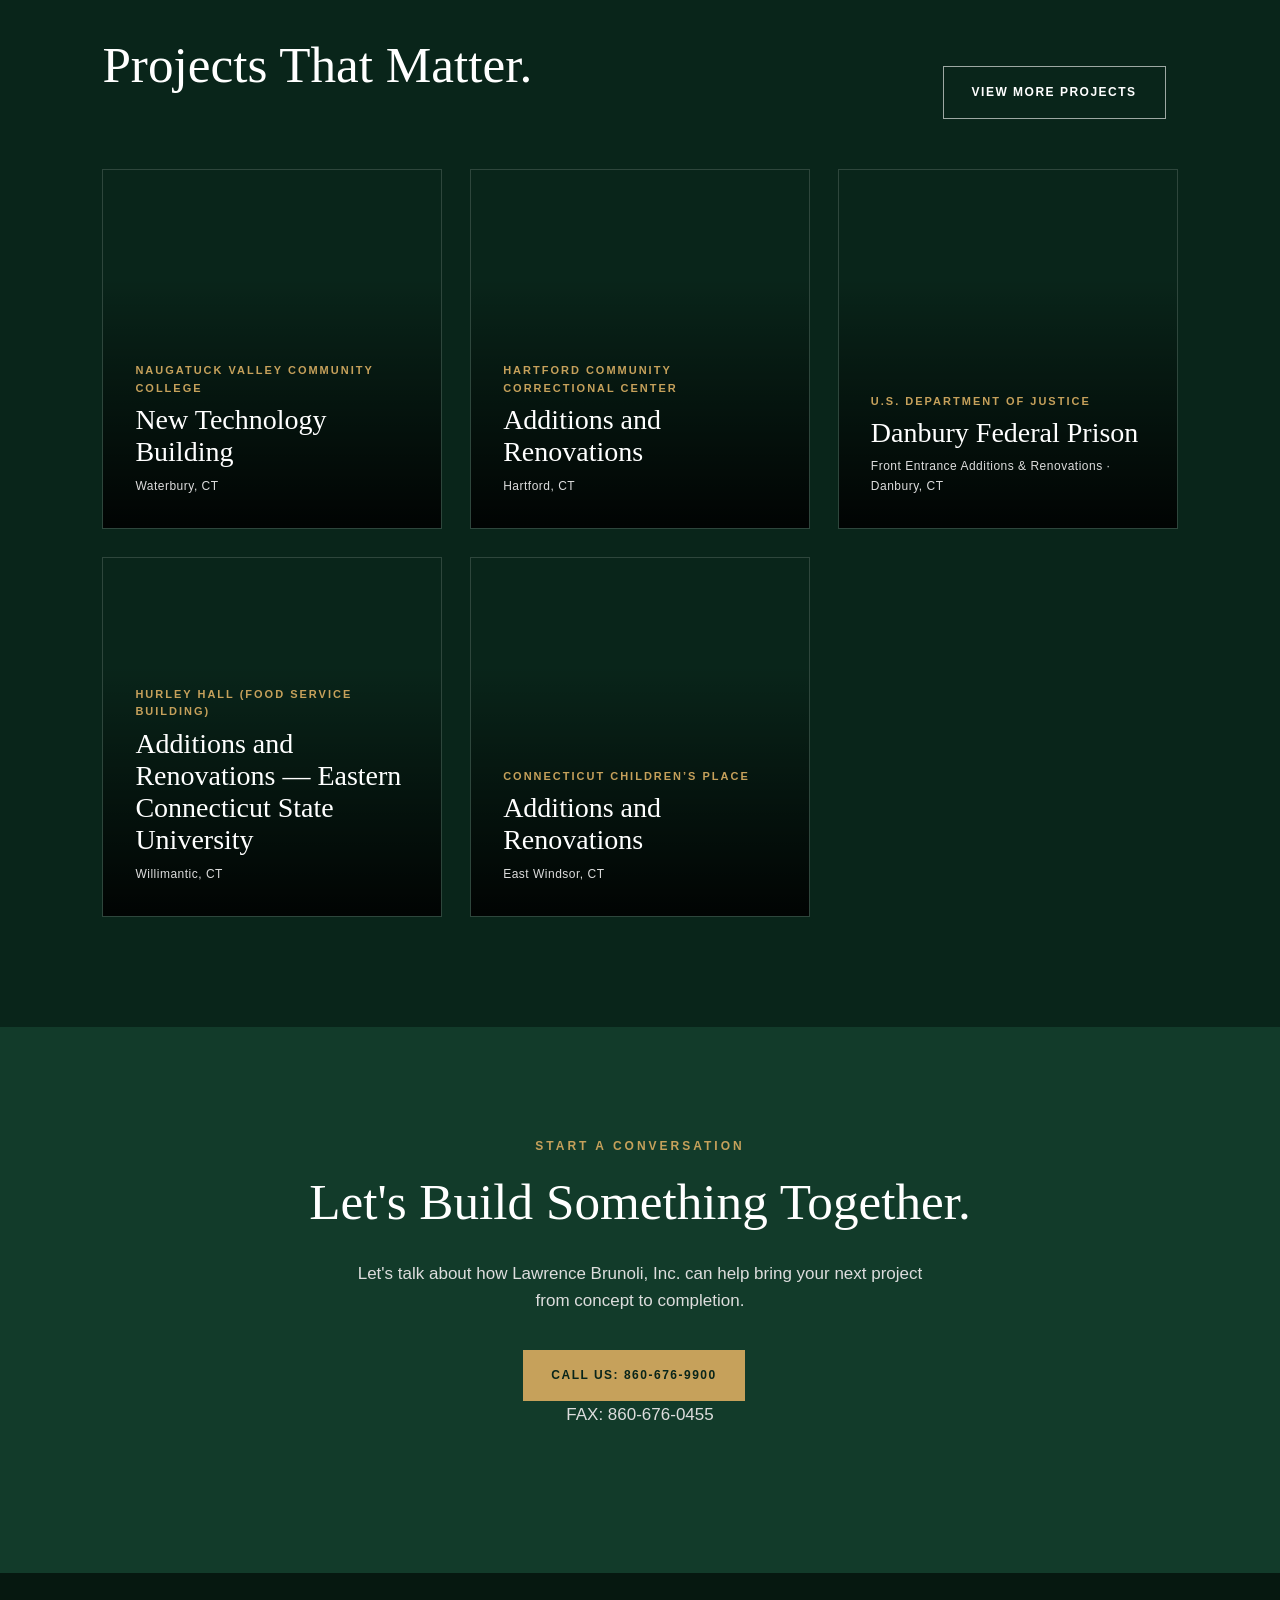
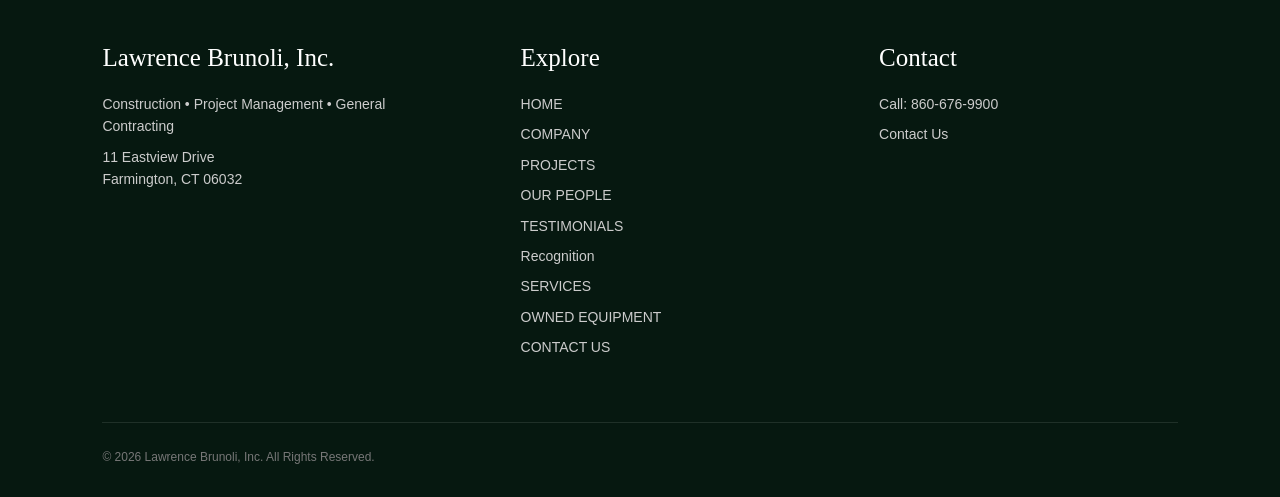
==== commit b385508a: "Use title case for Recognition heading and footer links" ====
--- a/index.html
+++ b/index.html
@@ -427,7 +427,7 @@
                 <a href="projects.html">PROJECTS</a>
                 <a href="about.html">OUR PEOPLE</a>
                 <a href="testimonials.html">TESTIMONIALS</a>
-                <a href="recognition.html">RECOGNITION</a>
+                <a href="recognition.html">Recognition</a>
                 <a href="services.html">SERVICES</a>
                 <a href="equipment.html">OWNED EQUIPMENT</a>
                 <a href="contact.html">CONTACT US</a>
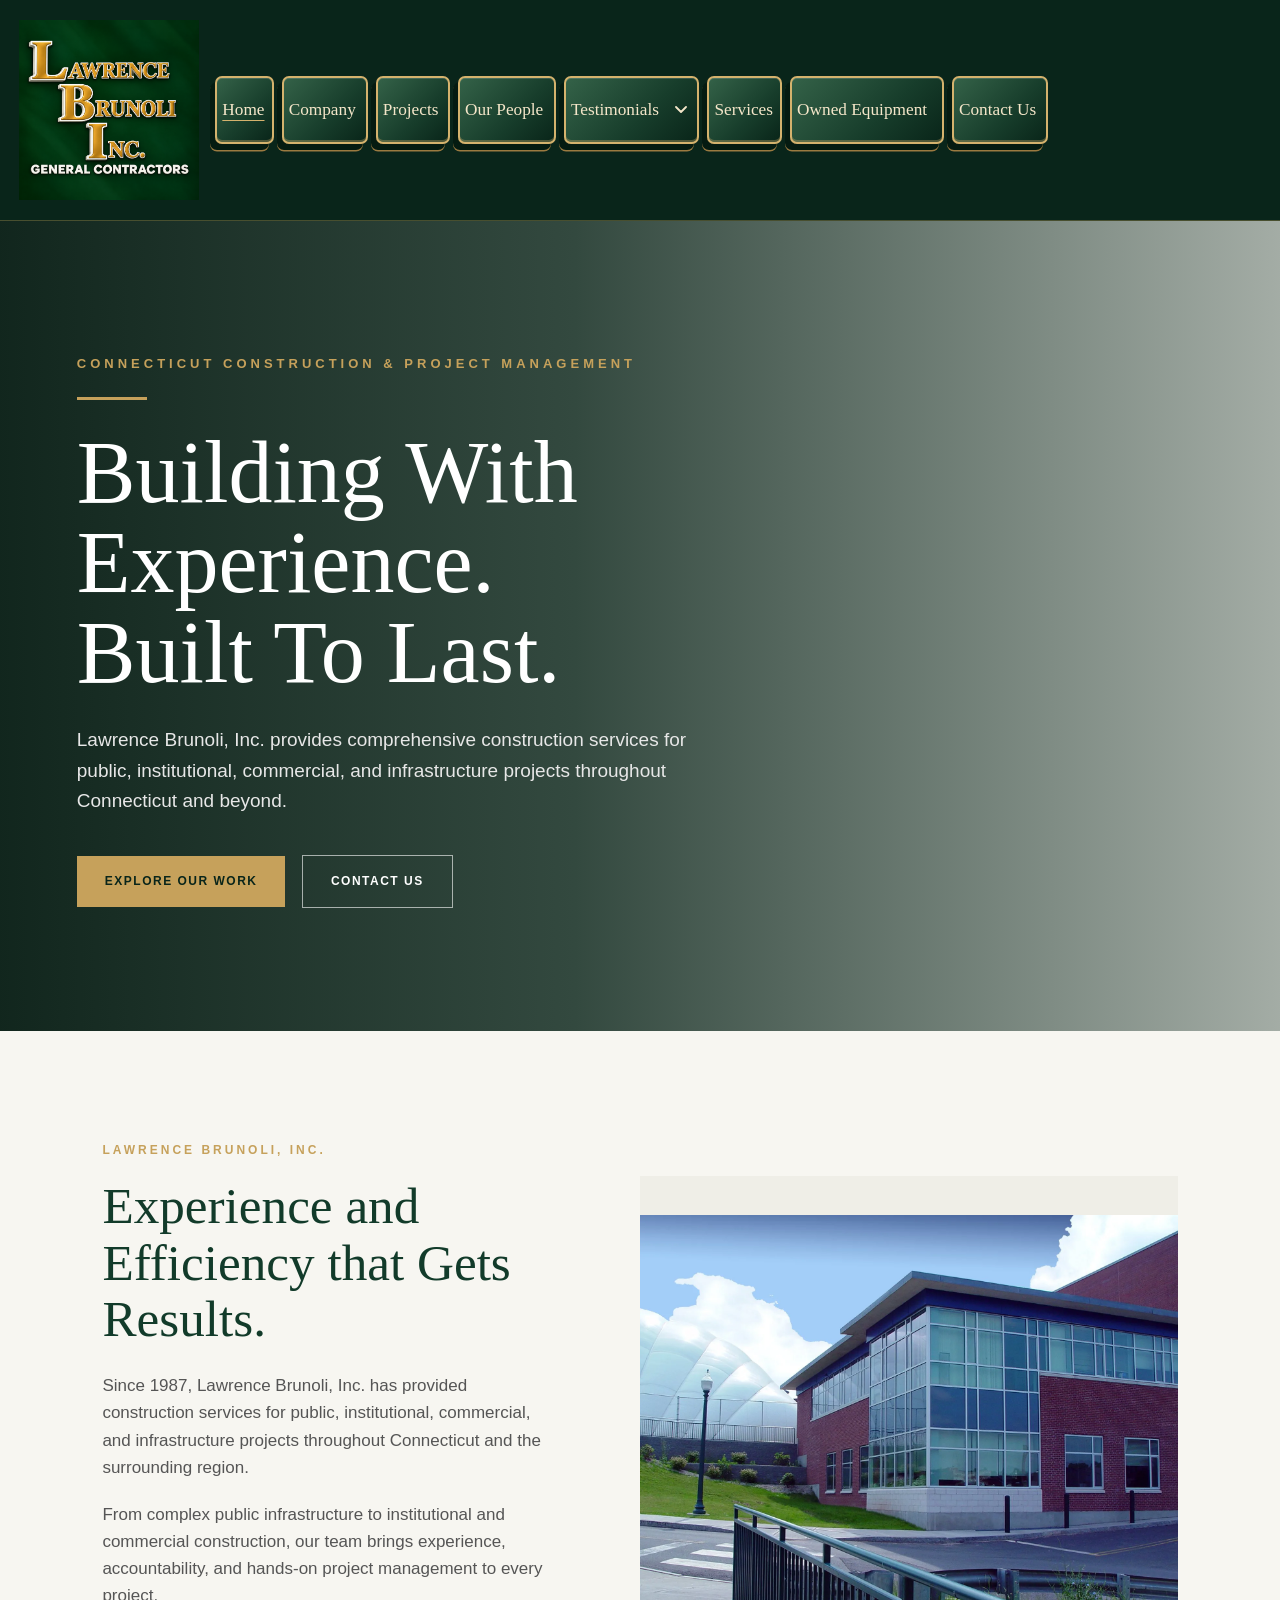
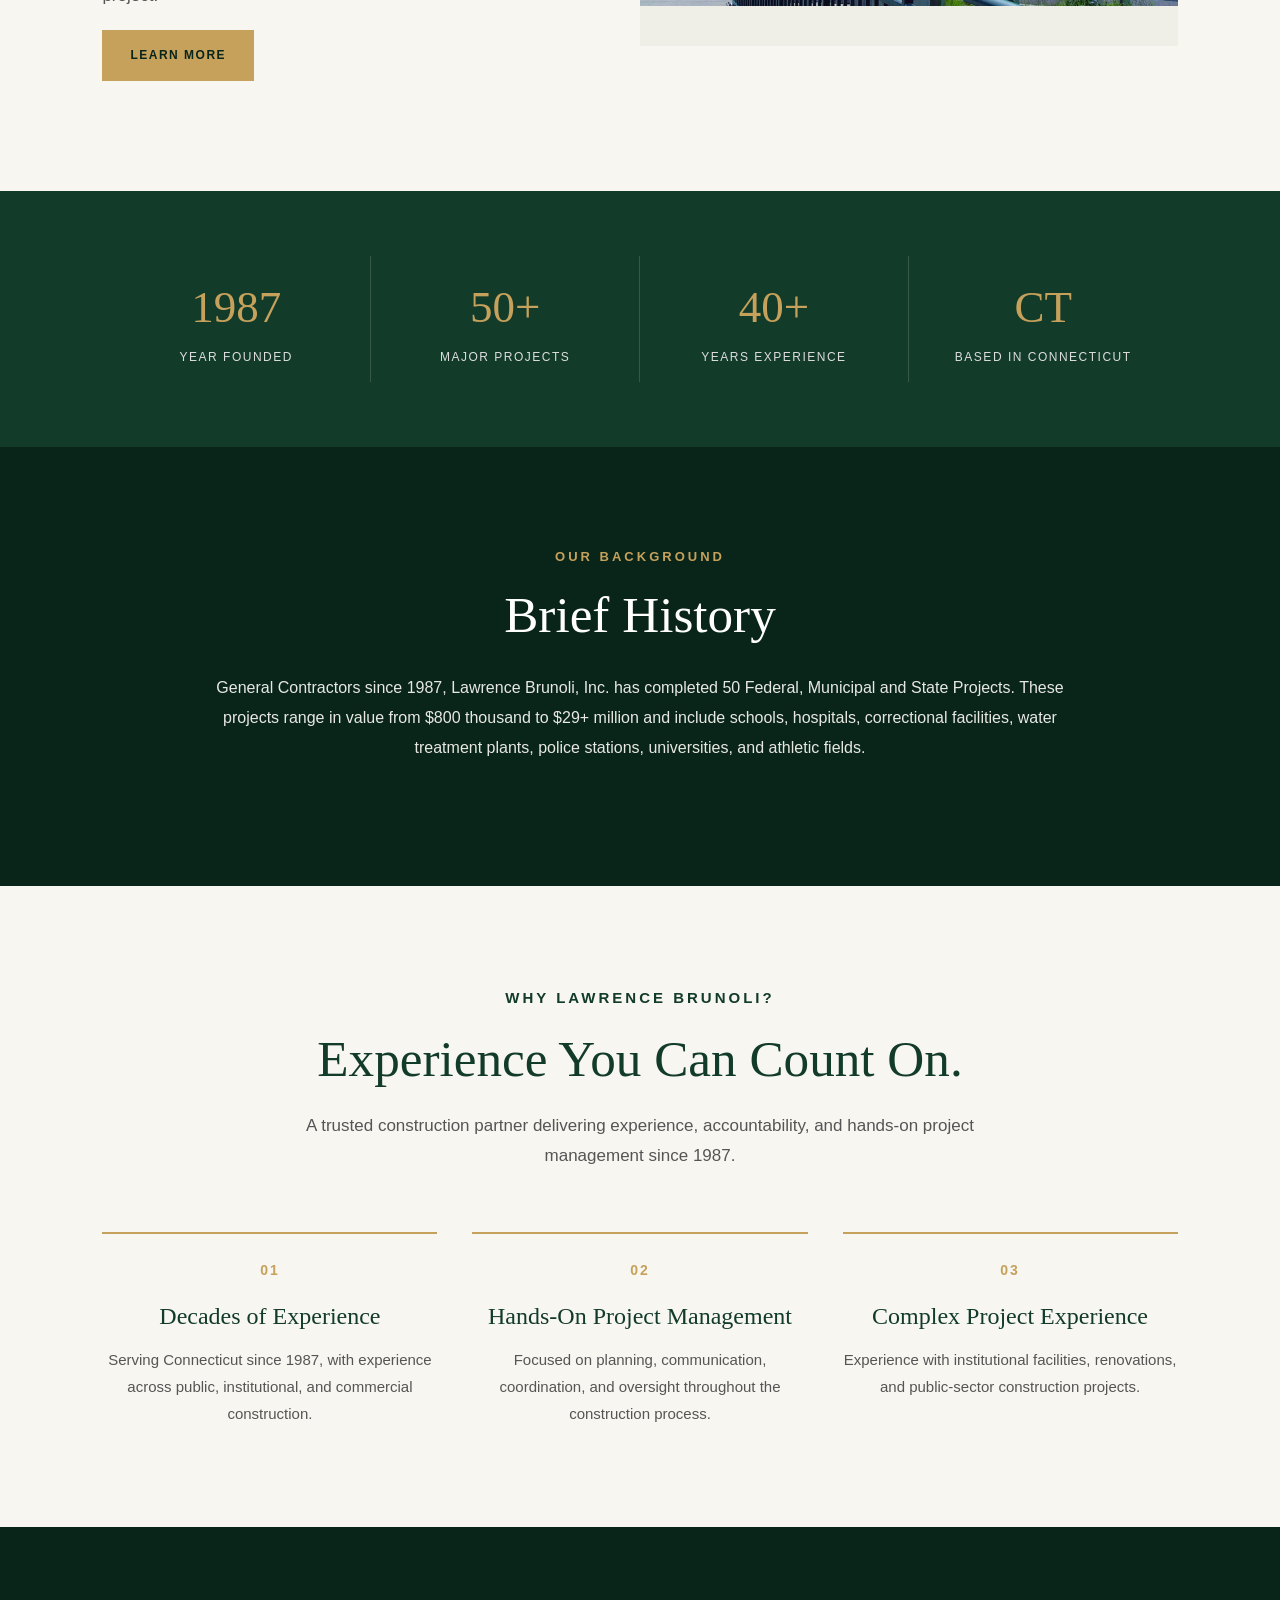
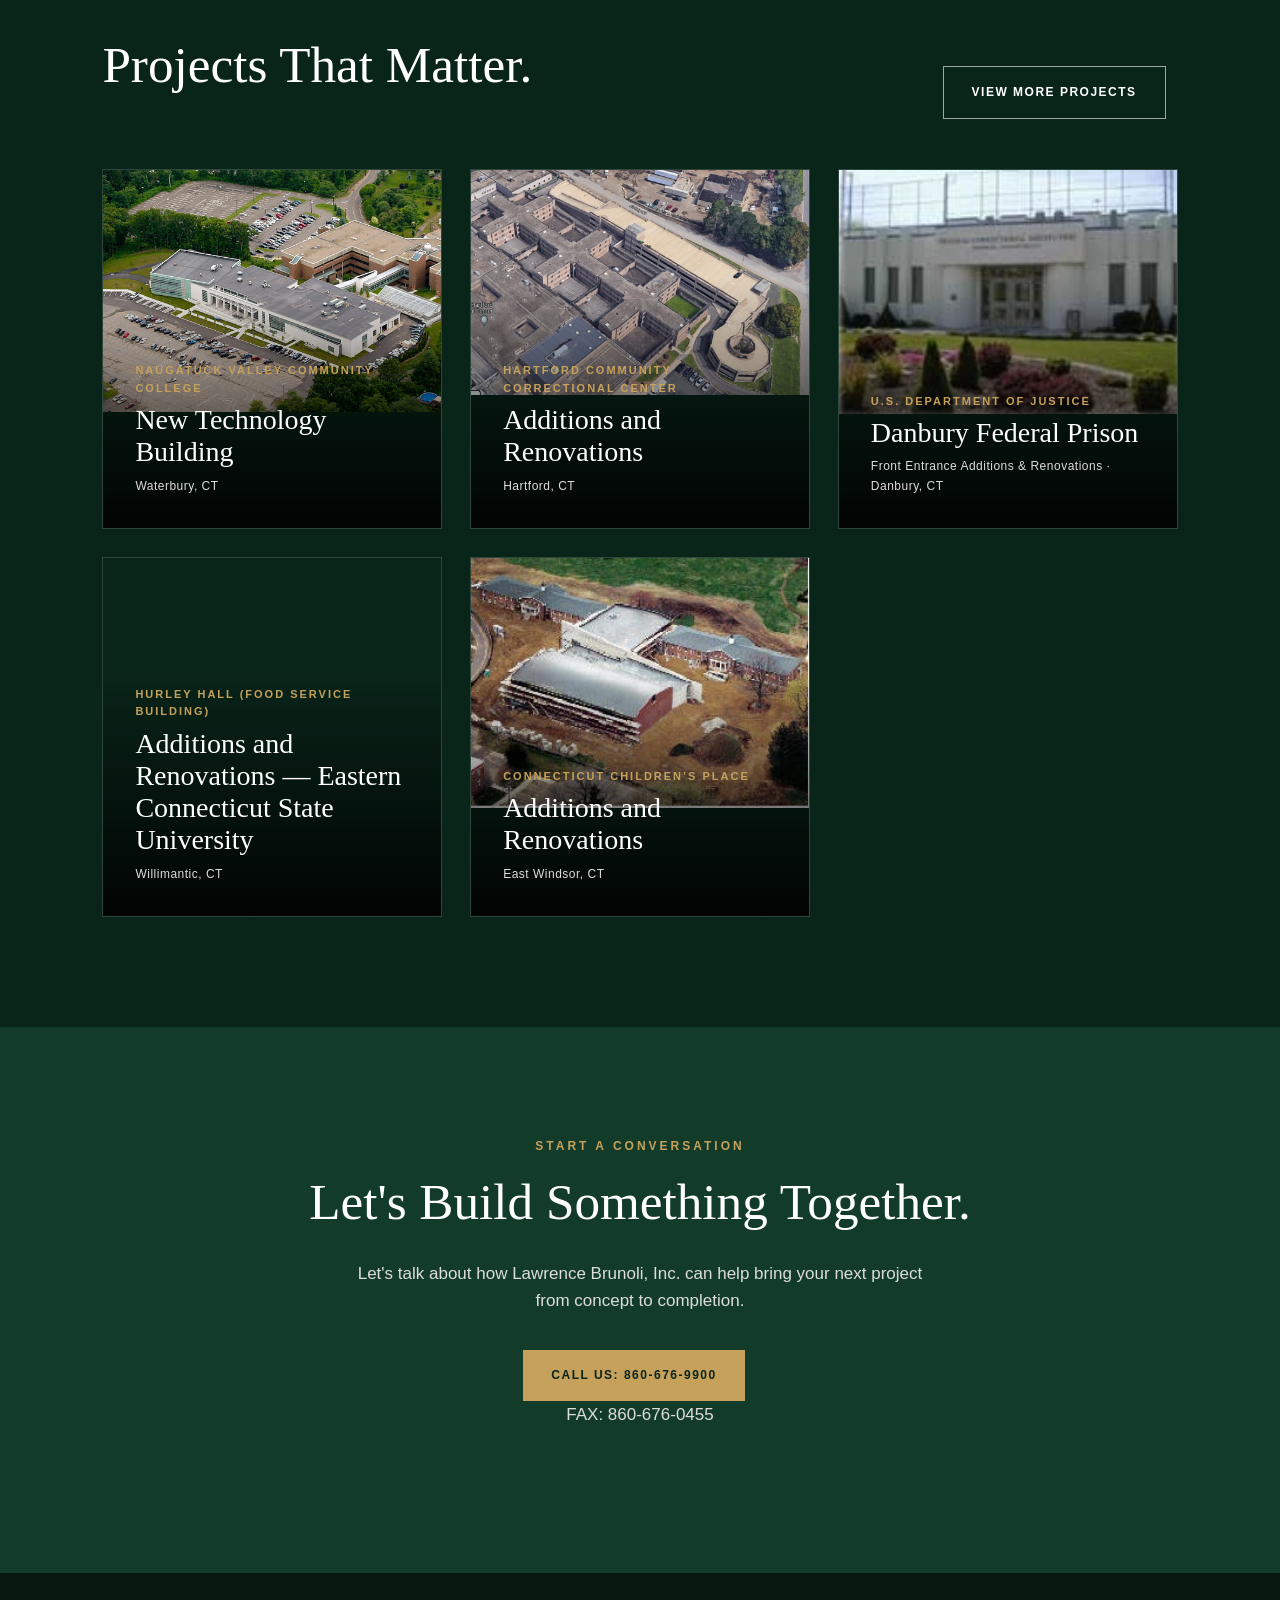
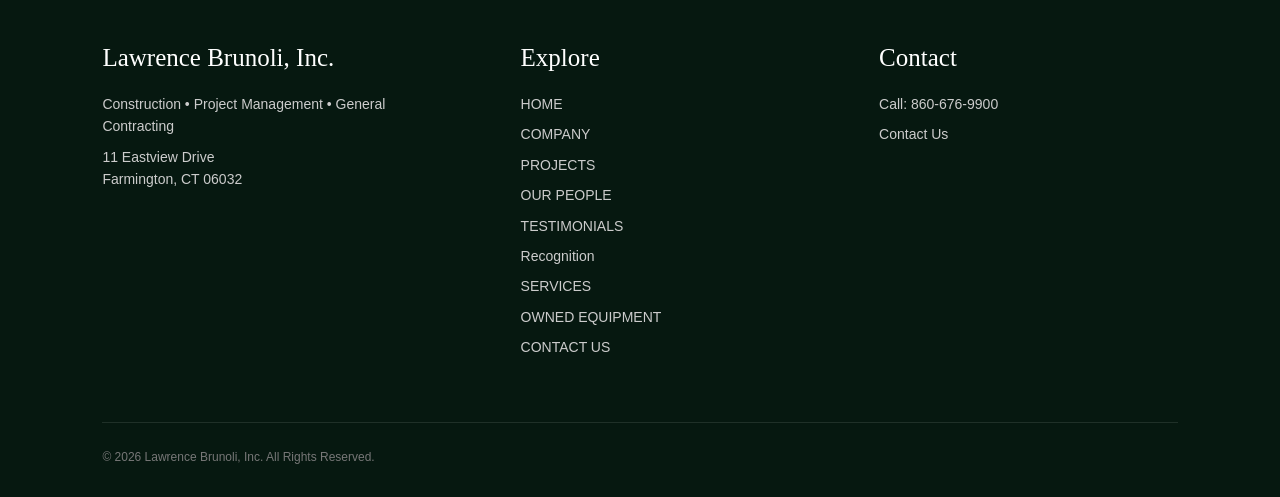
==== commit 178070b3: "Use Kaiser Hall and matching real project photos on homepage" ====
--- a/index.html
+++ b/index.html
@@ -126,7 +126,7 @@
 
             </div>
 
-            <div class="intro-image"></div>
+            <div class="intro-image" role="img" aria-label="Kaiser Hall building exterior" style="background: #efeee7 url('images/kaiser%20hall.webp') center / contain no-repeat;"></div>
 
         </div>
 
@@ -241,7 +241,8 @@
 
                 <div
                     class="project-image"
-                    style="background-image: url('https://images.unsplash.com/photo-1577495508048-b635879837f1?auto=format&fit=crop&w=1600&q=85');">
+                    role="img" aria-label="Naugatuck Valley Community College — New Technology Building — view 1"
+                    style="background-image: url('project-images/display/15-naugatuck1.webp'); background-size: contain; background-repeat: no-repeat; background-position: center top;">
                 </div>
 
                 <div class="project-info">
@@ -267,7 +268,8 @@
 
                 <div
                     class="project-image"
-                    style="background-image: url('https://images.unsplash.com/photo-1562774053-701939374585?auto=format&fit=crop&w=1200&q=85');">
+                    role="img" aria-label="Hartford Community Correctional Center — view 1"
+                    style="background-image: url('project-images/display/13-hartford-correct2.webp'); background-size: contain; background-repeat: no-repeat; background-position: center top;">
                 </div>
 
                 <div class="project-info">
@@ -292,7 +294,8 @@
 
                 <div
                     class="project-image"
-                    style="background-image: url('https://images.unsplash.com/photo-1541888946425-d81bb19240f5?auto=format&fit=crop&w=1200&q=85');">
+                    role="img" aria-label="Danbury Correctional Institution"
+                    style="background-image: url('project-images/display/27-prjfcid.webp'); background-size: contain; background-repeat: no-repeat; background-position: center top;">
                 </div>
 
                 <div class="project-info">
@@ -316,7 +319,7 @@
 
                 <div
                     class="project-image"
-                    style="background-image: url('https://images.unsplash.com/photo-1577495508048-b635879837f1?auto=format&fit=crop&w=1600&q=85');">
+                    style="background-image: none;">
                 </div>
 
                 <div class="project-info">
@@ -341,7 +344,8 @@
 
                 <div
                     class="project-image"
-                    style="background-image: url('https://images.unsplash.com/photo-1562774053-701939374585?auto=format&fit=crop&w=1200&q=85');">
+                    role="img" aria-label="State Receiving Home"
+                    style="background-image: url('project-images/display/23-prjstatereceivinghome.webp'); background-size: contain; background-repeat: no-repeat; background-position: center top;">
                 </div>
 
                 <div class="project-info">
--- a/site.css
+++ b/site.css
@@ -1043,6 +1043,13 @@
     .js .site-navigation .menu-toggle { display: none; }
     html:not(.js) .nav-testimonials:is(:hover, :focus-within) .testimonials-submenu { display: block; }
 }
+/* Leave room for the logo, wider system-serif metrics and the 4% hover
+   enlargement before switching to the existing mobile navigation. */
+@media (min-width: 1241px) and (max-width: 1919px) {
+    .site-navigation { gap: 16px; padding-inline: 1.5%; }
+    .site-navigation .nav-links { gap: clamp(8px, .6vw, 10px); }
+    .site-navigation .nav-links > li > a { padding-inline: clamp(4px, .4vw, 8px); }
+}
 @media (max-width: 1240px) {
     .site-navigation .nav-testimonials { flex-wrap: wrap; }
     .site-navigation .nav-testimonials > a { padding-right: 62px; }
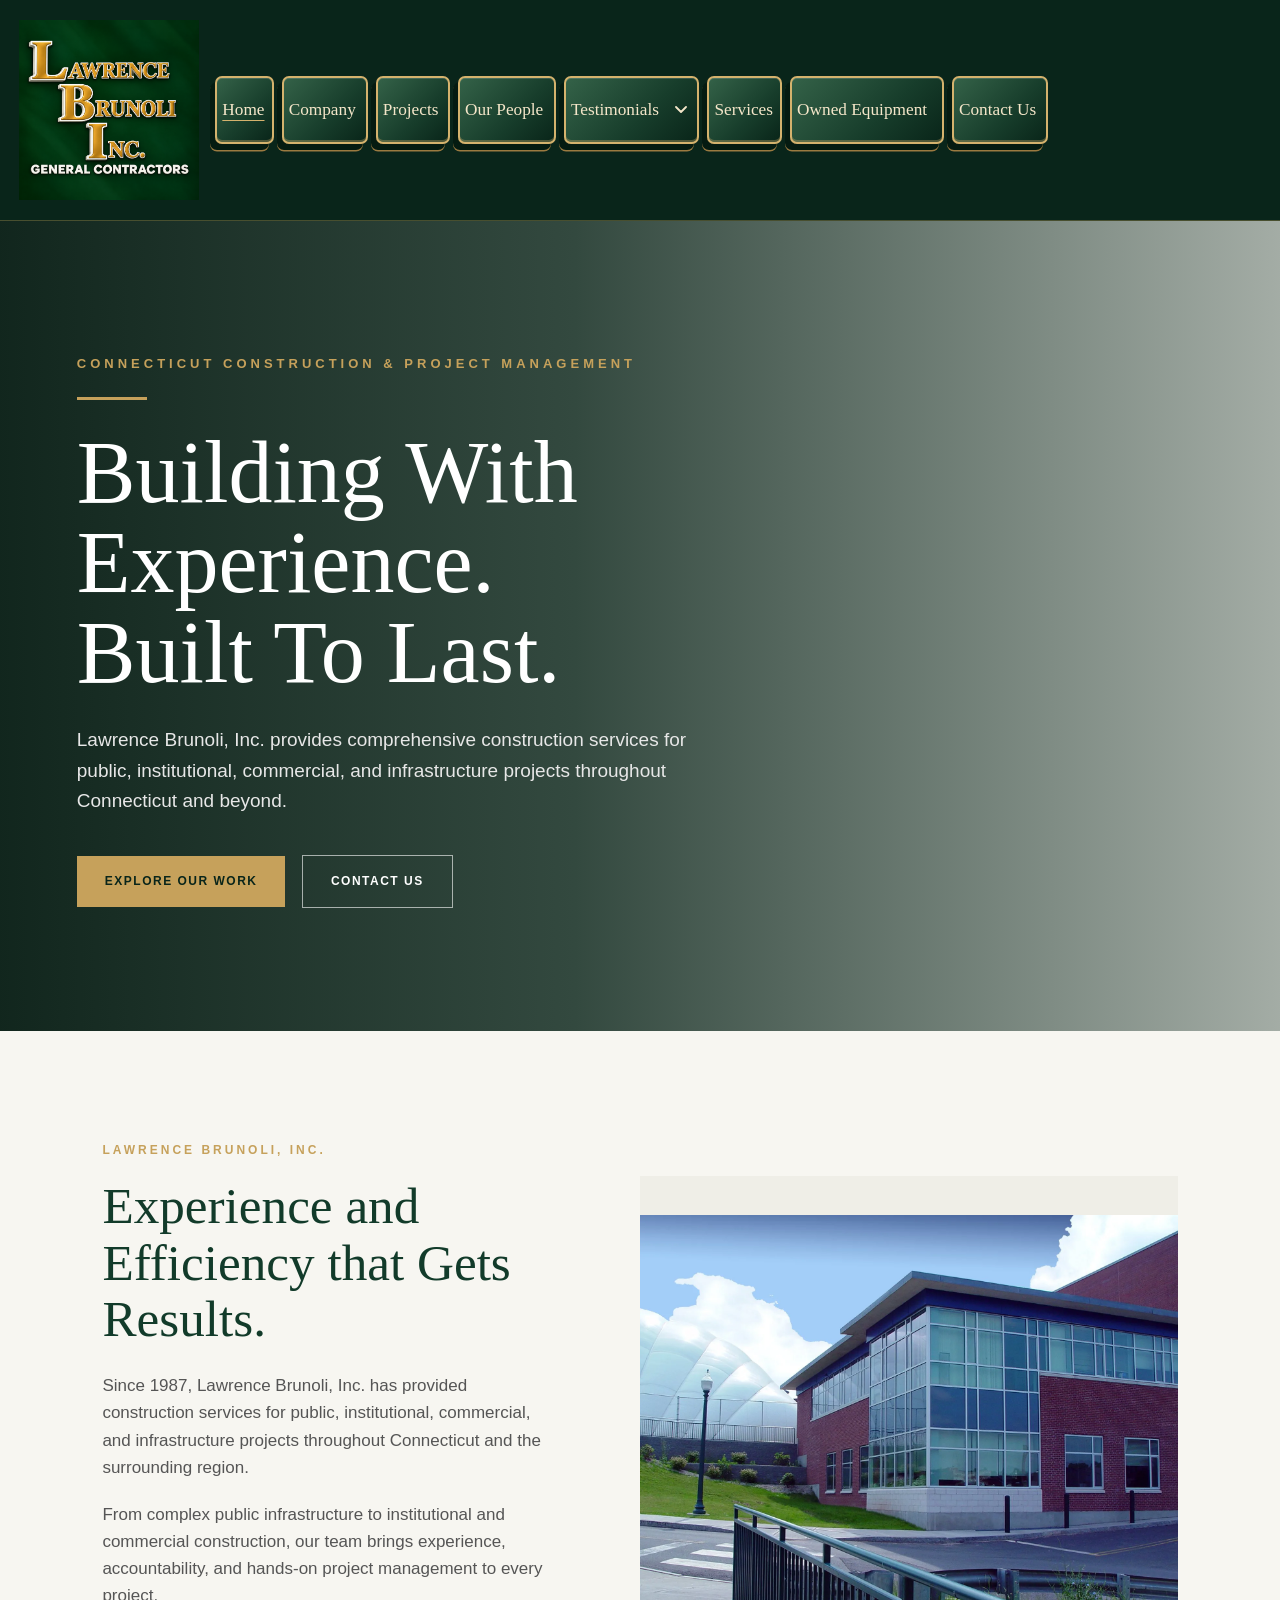
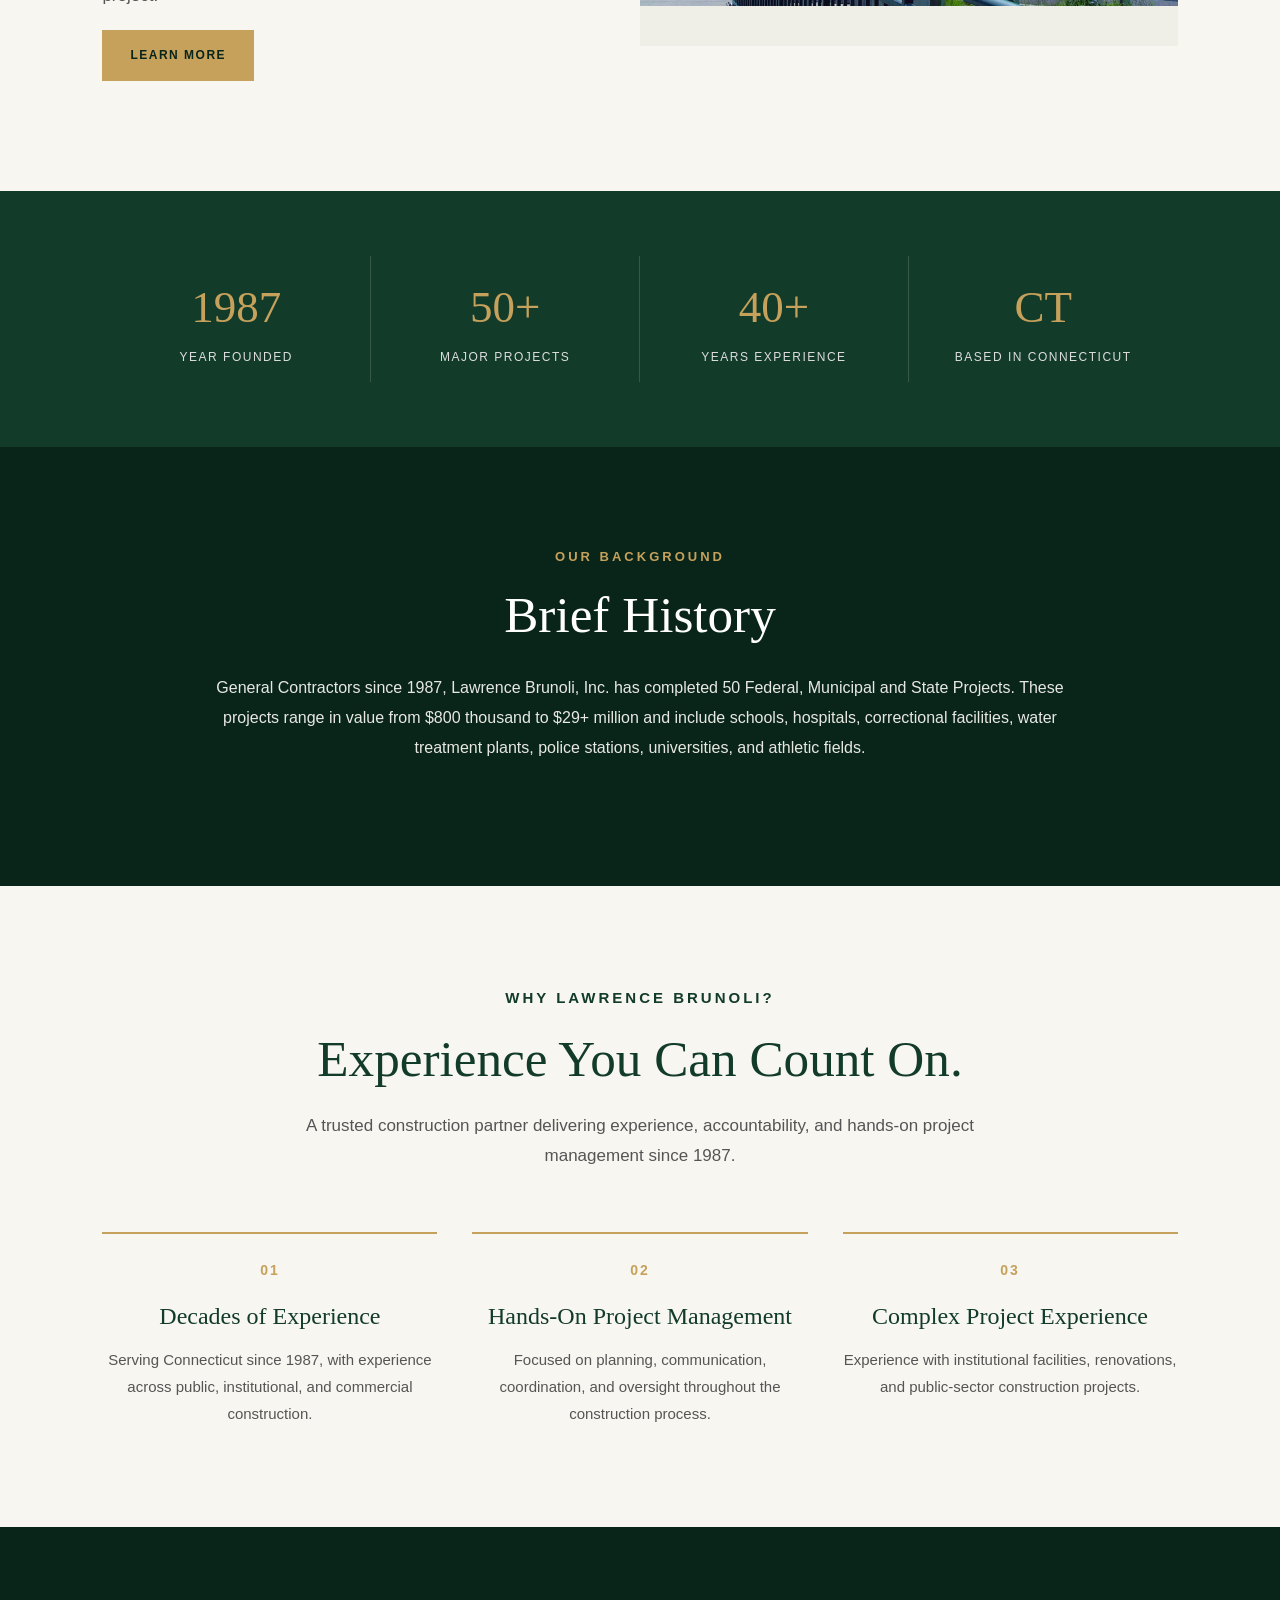
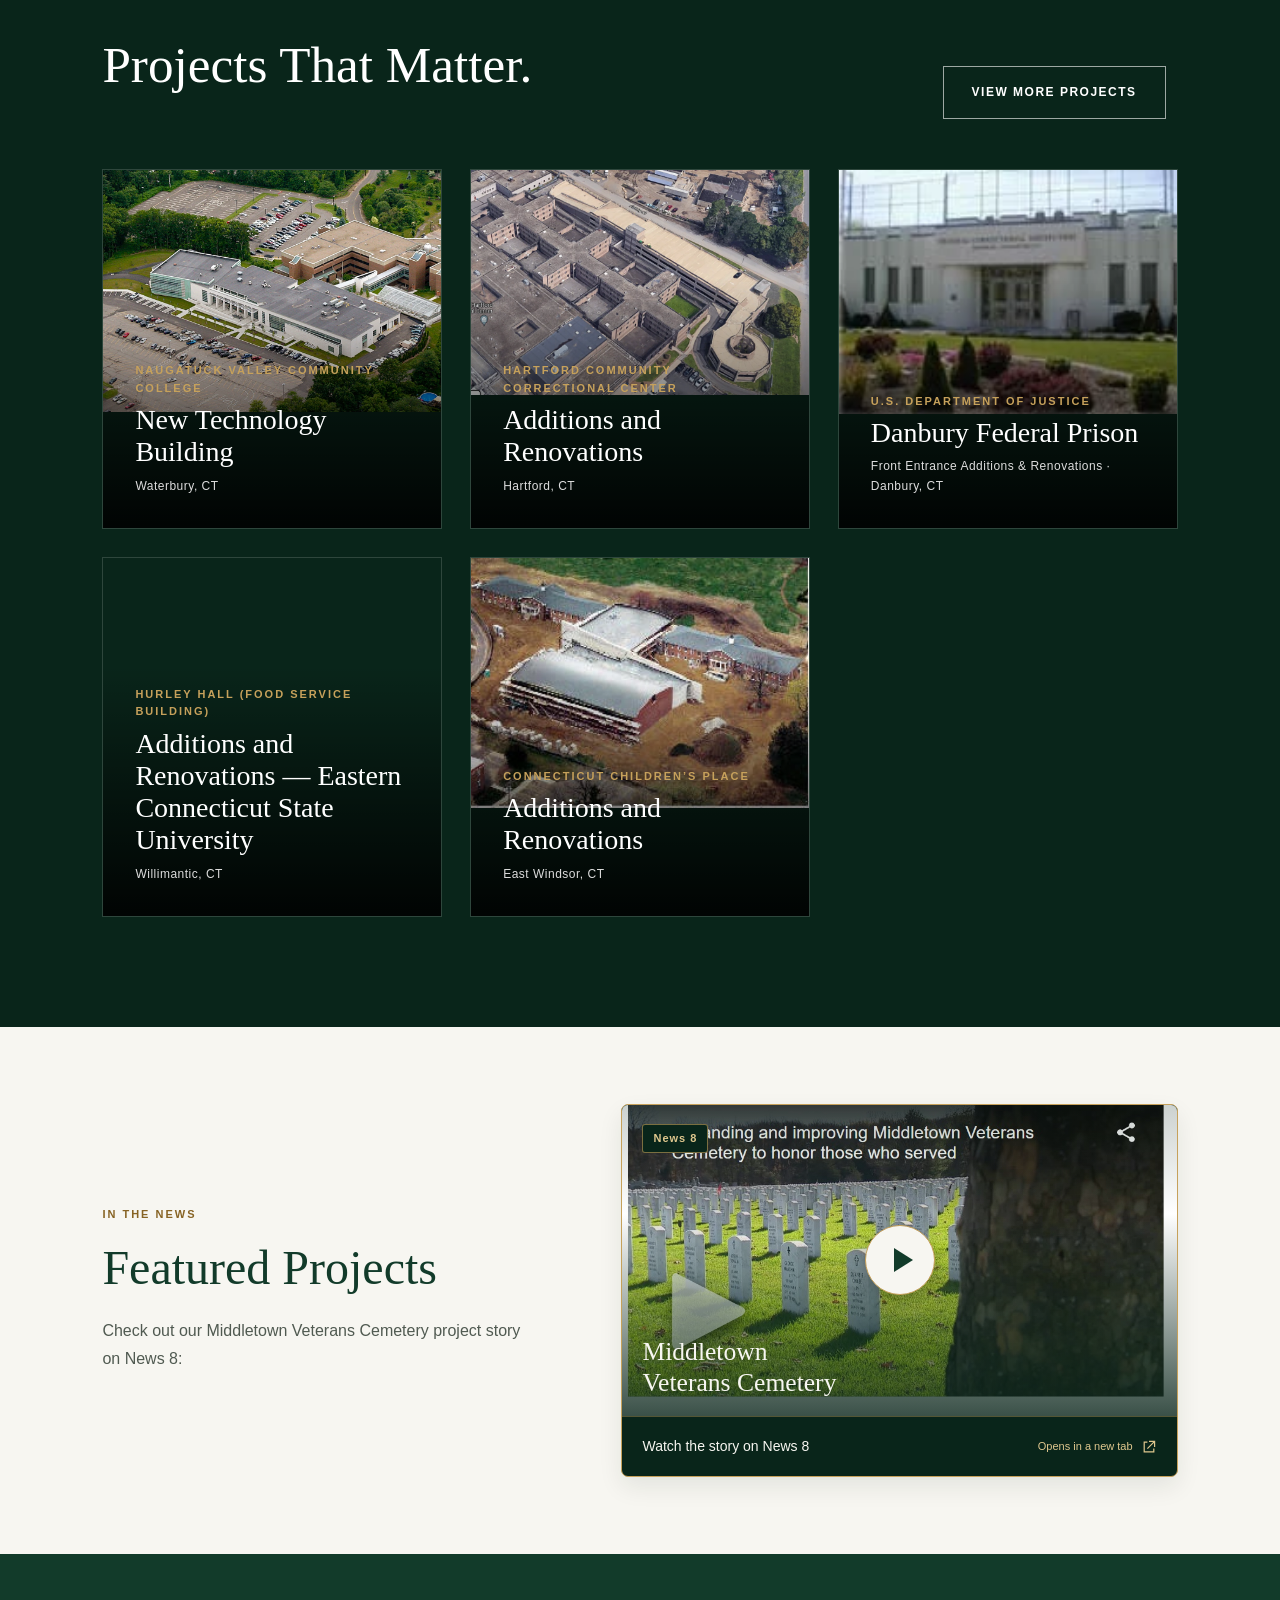
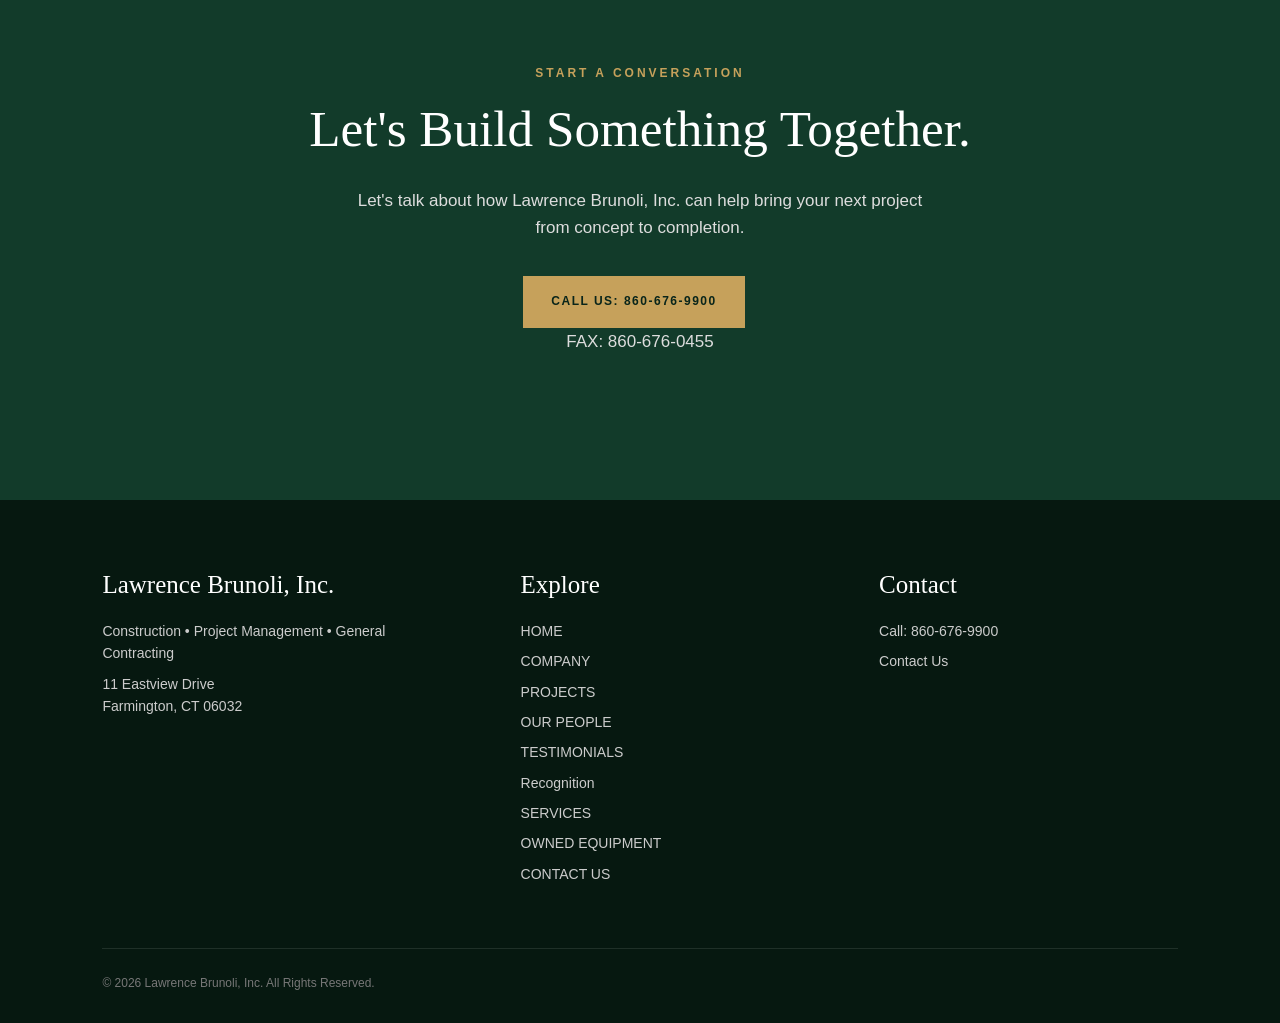
==== commit d39044d6: "Add News 8 project features and expand Company history" ====
--- a/index.html
+++ b/index.html
@@ -18,6 +18,7 @@
     <meta name="description" content="Lawrence Brunoli, Inc. is a Connecticut-based construction company providing general contracting, construction management, design-build, consulting, and owner representation.">
 
     <link rel="stylesheet" href="site.css">
+    <link rel="stylesheet" href="news-feature.css">
     <script src="site.js" defer></script>
 </head>
 
@@ -371,6 +372,17 @@
          CONTACT CTA
     ========================= -->
 
+
+<section class="news-feature" aria-labelledby="news-feature-title">
+    <div class="news-feature-inner">
+        <div class="news-feature-intro"><p class="news-feature-eyebrow">IN THE NEWS</p><h2 id="news-feature-title">Featured Projects</h2><p>Check out our Middletown Veterans Cemetery project story on News 8:</p></div>
+        <a class="news-feature-card" href="https://www.wtnh.com/news/veterans-voices/expanding-and-improving-middletown-veterans-cemetery-to-honor-those-who-served/" target="_blank" rel="noopener noreferrer" aria-label="Middletown Veterans Cemetery — Watch the story on News 8 (opens in a new tab)">
+            <div class="news-feature-poster"><img class="news-feature-image" src="images/news8.jpg" alt="News 8 story preview showing headstones at Middletown Veterans Cemetery" width="908" height="772" loading="lazy" decoding="async"><span class="news-feature-label">News 8</span><span class="news-feature-play" aria-hidden="true"><svg viewBox="0 0 40 40" width="40" height="40" focusable="false"><path d="M14 8 33 20 14 32Z" fill="currentColor"/></svg></span><span class="news-feature-poster-title">Middletown<br>Veterans Cemetery</span></div>
+            <div class="news-feature-caption"><span>Watch the story on News 8</span><span class="news-feature-external">Opens in a new tab <svg aria-hidden="true" focusable="false" viewBox="0 0 20 20" width="16" height="16" fill="none" stroke="currentColor" stroke-width="1.5"><path d="M8 4H4v12h12v-4M10 3h7v7M8 12l9-9"/></svg></span></div>
+        </a>
+    </div>
+</section>
+
     <section class="cta" id="contact">
 
         <div class="section-label">
--- a/news-feature.css
+++ b/news-feature.css
@@ -0,0 +1,38 @@
+/* Shared only by the homepage and Company page's News 8 feature. */
+.news-feature { padding: clamp(48px, 6vw, 84px) 8%; background: var(--cream); }
+.news-feature-inner { display: grid; grid-template-columns: minmax(0, .9fr) minmax(0, 1.1fr); gap: clamp(30px, 5vw, 70px); align-items: center; max-width: 1200px; margin: 0 auto; }
+.news-feature-eyebrow { margin: 0 0 17px; color: #876324; font-size: 11px; line-height: 1.5; font-weight: 700; letter-spacing: 2px; }
+.news-feature-intro h2 { font: 400 clamp(34px, 4vw, 48px)/1.15 Georgia, 'Times New Roman', serif; color: var(--green); margin: 0 0 22px; }
+.news-feature-intro > p:last-child { color: #505a51; font-size: 16px; line-height: 1.8; max-width: 430px; }
+.news-feature-card { display: block; min-width: 0; color: var(--cream); background: var(--dark-green); border: 1px solid var(--gold); border-radius: 7px; box-shadow: 0 10px 24px #09251a15; text-decoration: none; transition: box-shadow 200ms ease, border-color 200ms ease; }
+.news-feature-card:hover { border-color: var(--light-gold); box-shadow: 0 13px 28px #09251a26; }
+.news-feature-card:focus-visible { outline: 3px solid var(--gold); outline-offset: 5px; }
+.news-feature-poster { position: relative; display: flex; justify-content: center; align-items: center; aspect-ratio: 16 / 9; padding: 24px; border-radius: 6px 6px 0 0; background: linear-gradient(135deg, #244c36, var(--dark-green)); }
+.news-feature-label { position: absolute; top: 19px; left: 20px; padding: 5px 10px; border: 1px solid #c6a15b99; border-radius: 3px; color: var(--light-gold); font-size: 11px; font-weight: 700; letter-spacing: 1px; }
+.news-feature-play { display: flex; align-items: center; justify-content: center; width: 70px; height: 70px; border: 1px solid var(--gold); border-radius: 50%; background: #f7f6f1; color: var(--green); box-shadow: 0 5px 16px #0003; }
+.news-feature-poster-title { position: absolute; left: 20px; right: 20px; bottom: 18px; font: 400 clamp(19px, 2vw, 26px)/1.2 Georgia, 'Times New Roman', serif; color: var(--cream); }
+.news-feature-caption { display: flex; align-items: center; justify-content: space-between; flex-wrap: wrap; gap: 10px; padding: 18px 20px; border-top: 1px solid #c6a15b66; font-size: 14px; }
+.news-feature-external { display: inline-flex; align-items: center; gap: 8px; font-size: 11px; color: var(--light-gold); }
+.company-page .company-history-copy .company-employer-statement { margin: 35px 0 0; padding: 25px; border-top: 2px solid var(--gold); border-radius: 0 0 4px 4px; background: var(--cream); color: var(--dark-green); font: 700 20px/1.55 Georgia, 'Times New Roman', serif; }
+@media (max-width: 800px) {
+ .news-feature-inner { grid-template-columns: minmax(0, 1fr); gap: 28px; }
+ .news-feature-card { width: 100%; max-width: 620px; }
+ .news-feature { padding-inline: 7%; }
+ .news-feature-poster-title { font-size: clamp(17px, 4.5vw, 24px); }
+ .news-feature-play { width: 58px; height: 58px; }
+}
+@media (max-width: 380px) {
+ .news-feature-poster { aspect-ratio: 4 / 3; }
+ .news-feature-label { top: 13px; left: 15px; }
+ .news-feature-poster-title { left: 15px; bottom: 13px; }
+}
+@media (prefers-reduced-motion: reduce) { .news-feature-card { transition: none; } }
+
+/* The supplied screenshot is framed around its video area, without altering
+   the original asset or claiming a publisher-provided reusable thumbnail. */
+.news-feature-image { position: absolute; inset: 0; width: 100%; height: 100%; object-fit: cover; object-position: center bottom; border-radius: 6px 6px 0 0; }
+.news-feature-poster::after { content: ""; position: absolute; inset: 0; background: linear-gradient(180deg, #09251a35, transparent 35%, #09251acc); border-radius: 6px 6px 0 0; }
+.news-feature-label, .news-feature-play, .news-feature-poster-title { z-index: 1; }
+.news-feature-label { background: var(--dark-green); }
+.news-feature-play { position: relative; }
+.company-page .company-history-copy > p + p { margin-top: 22px; }
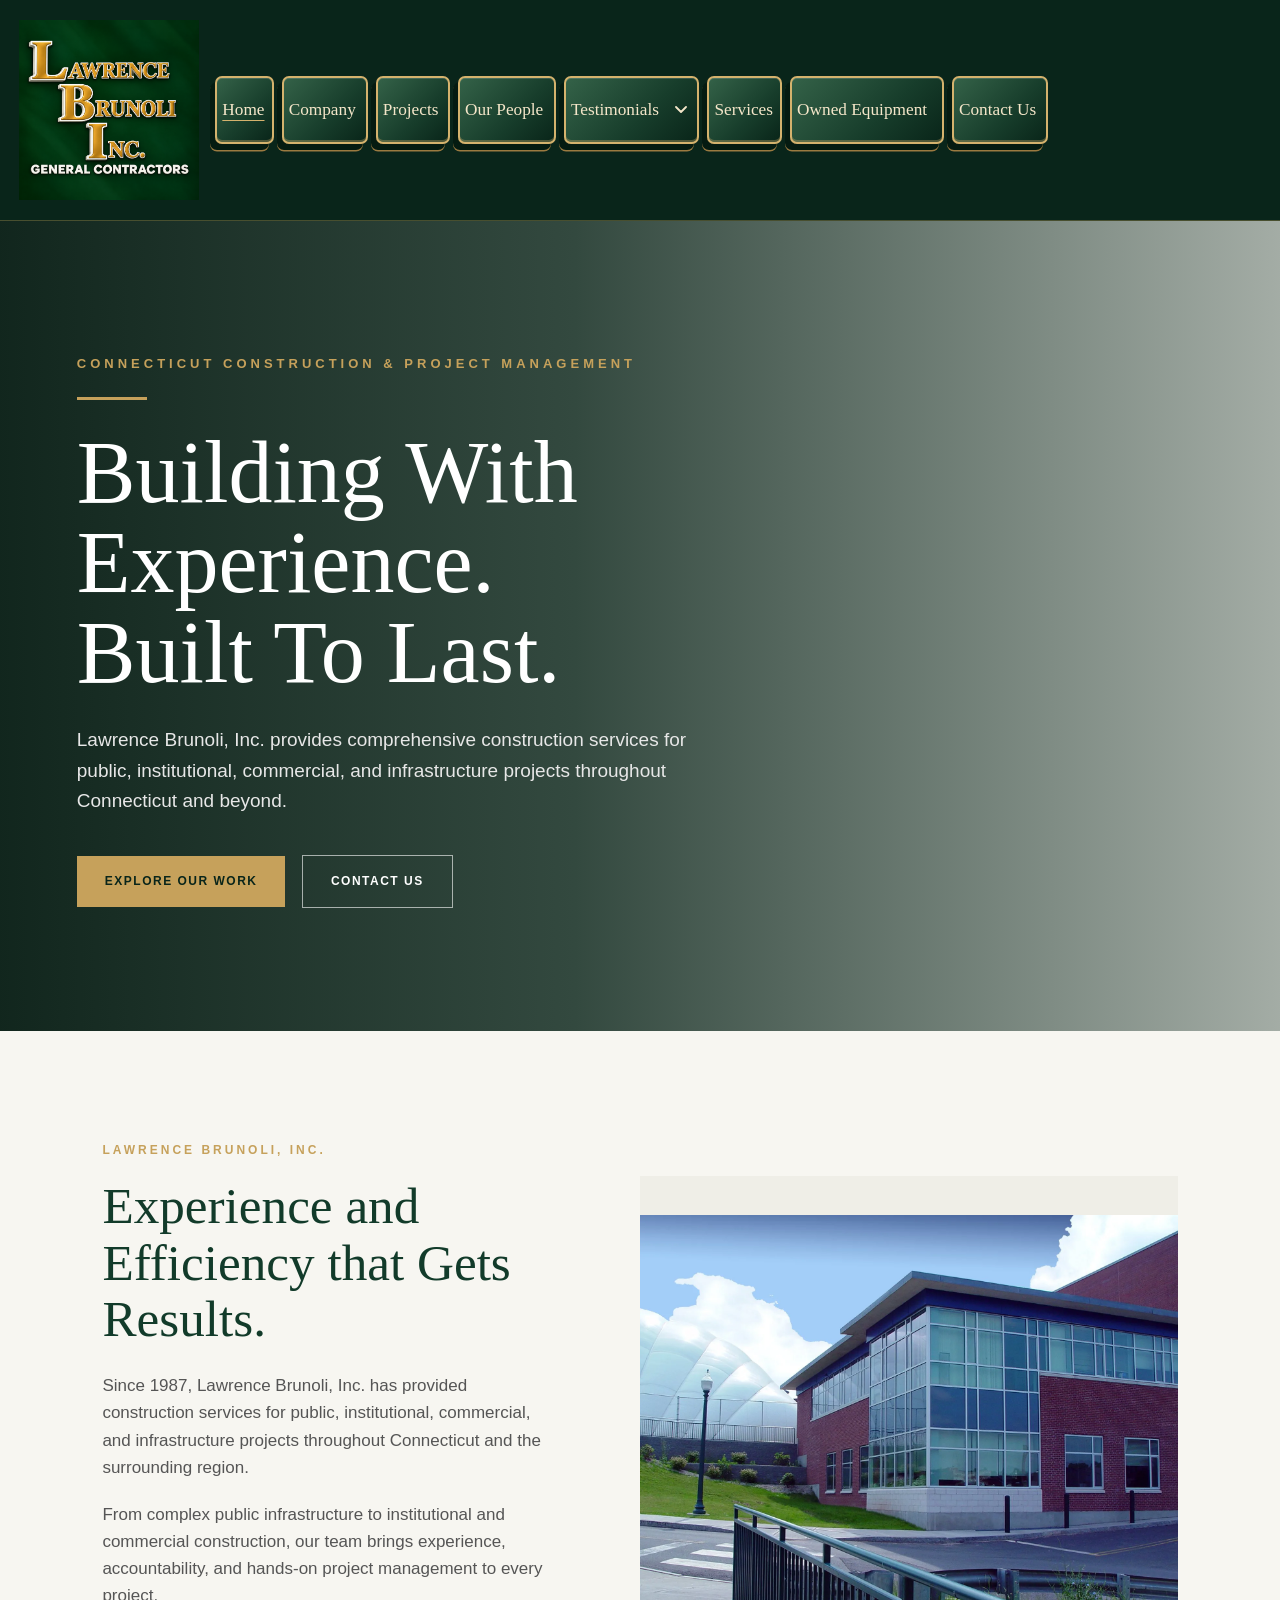
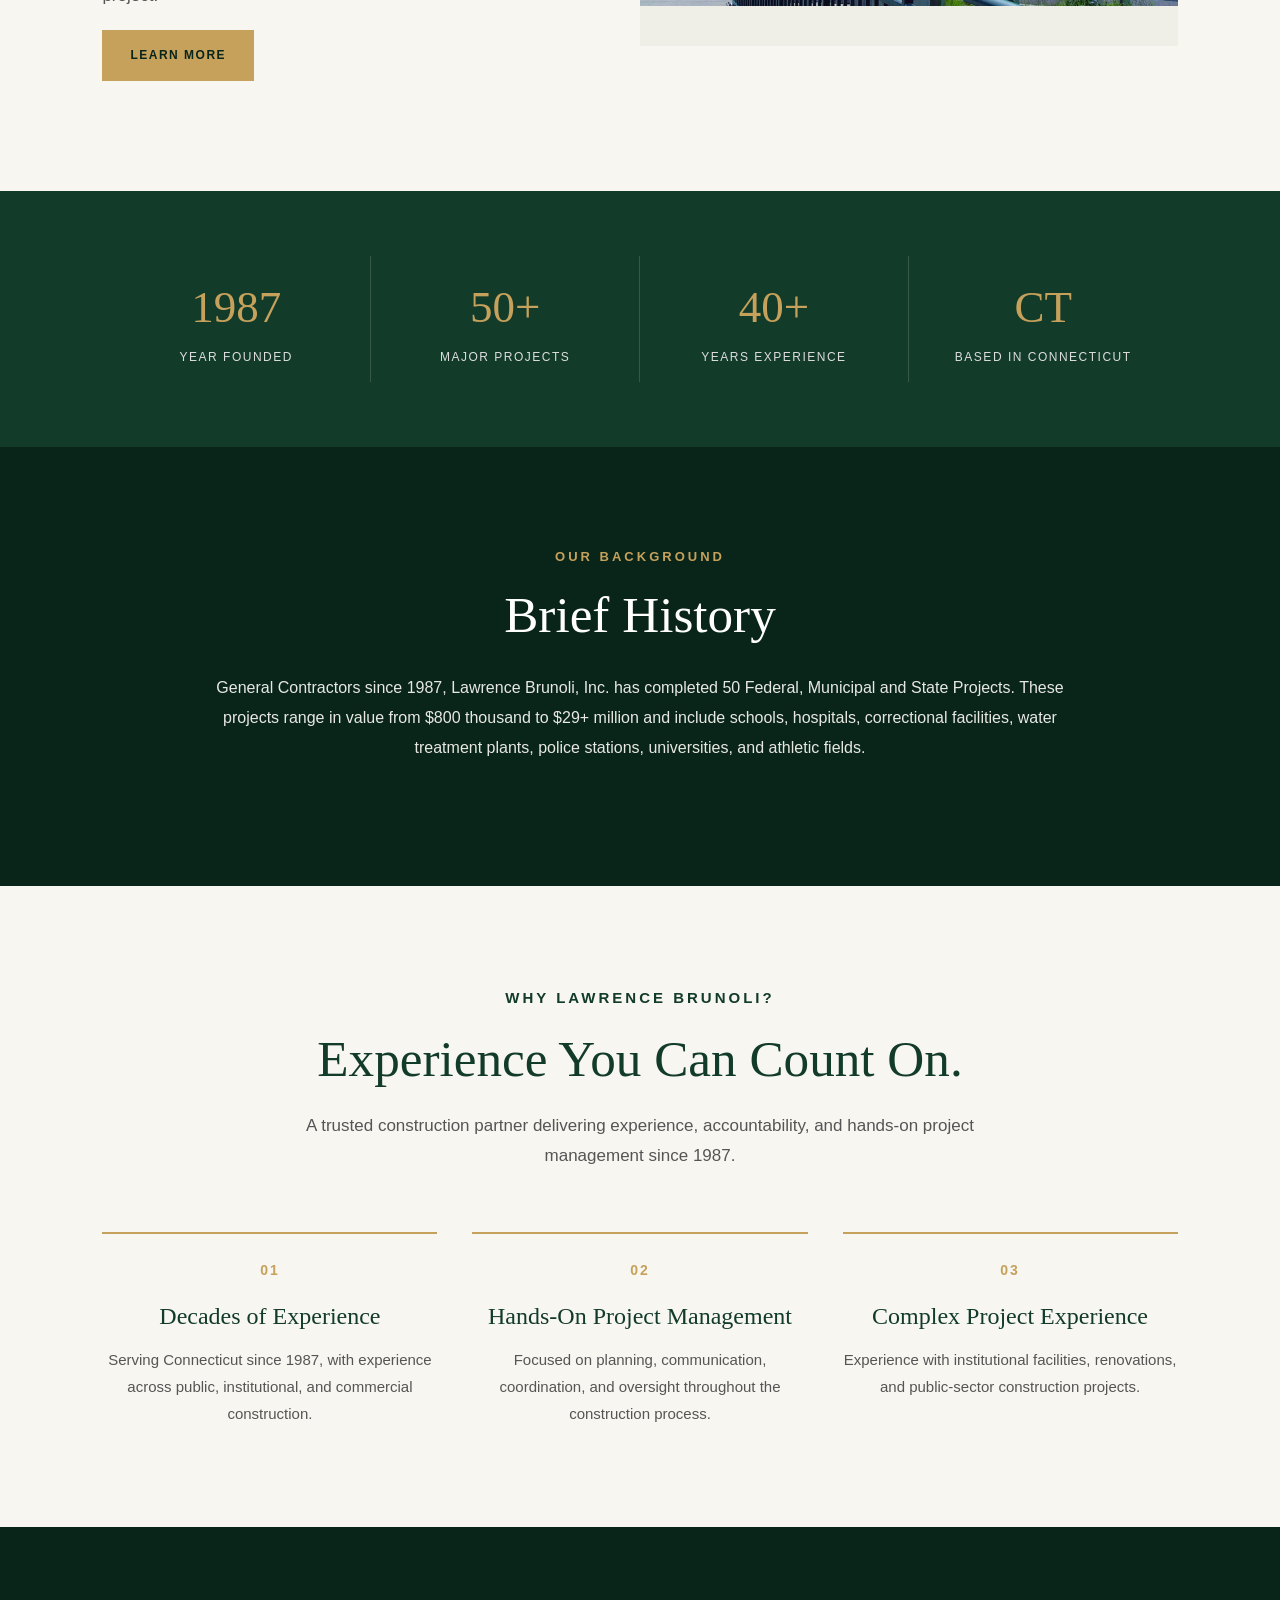
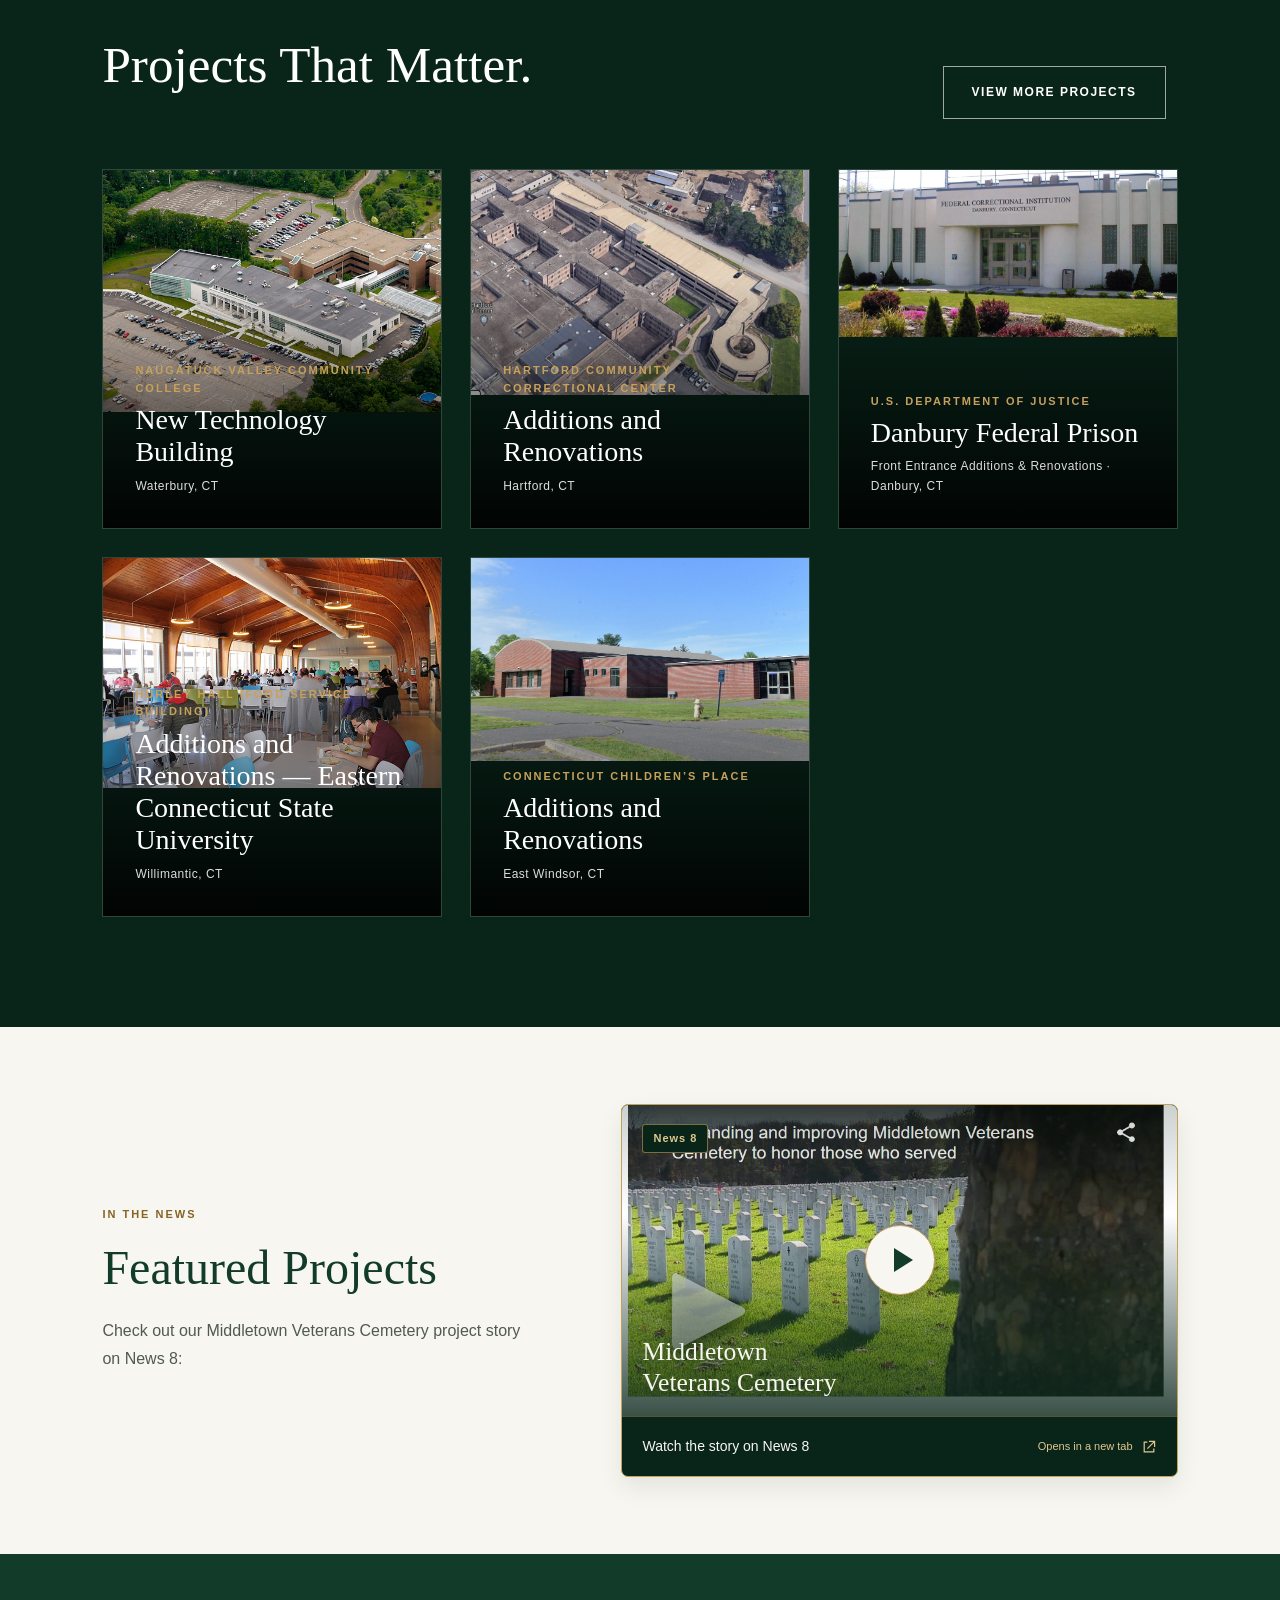
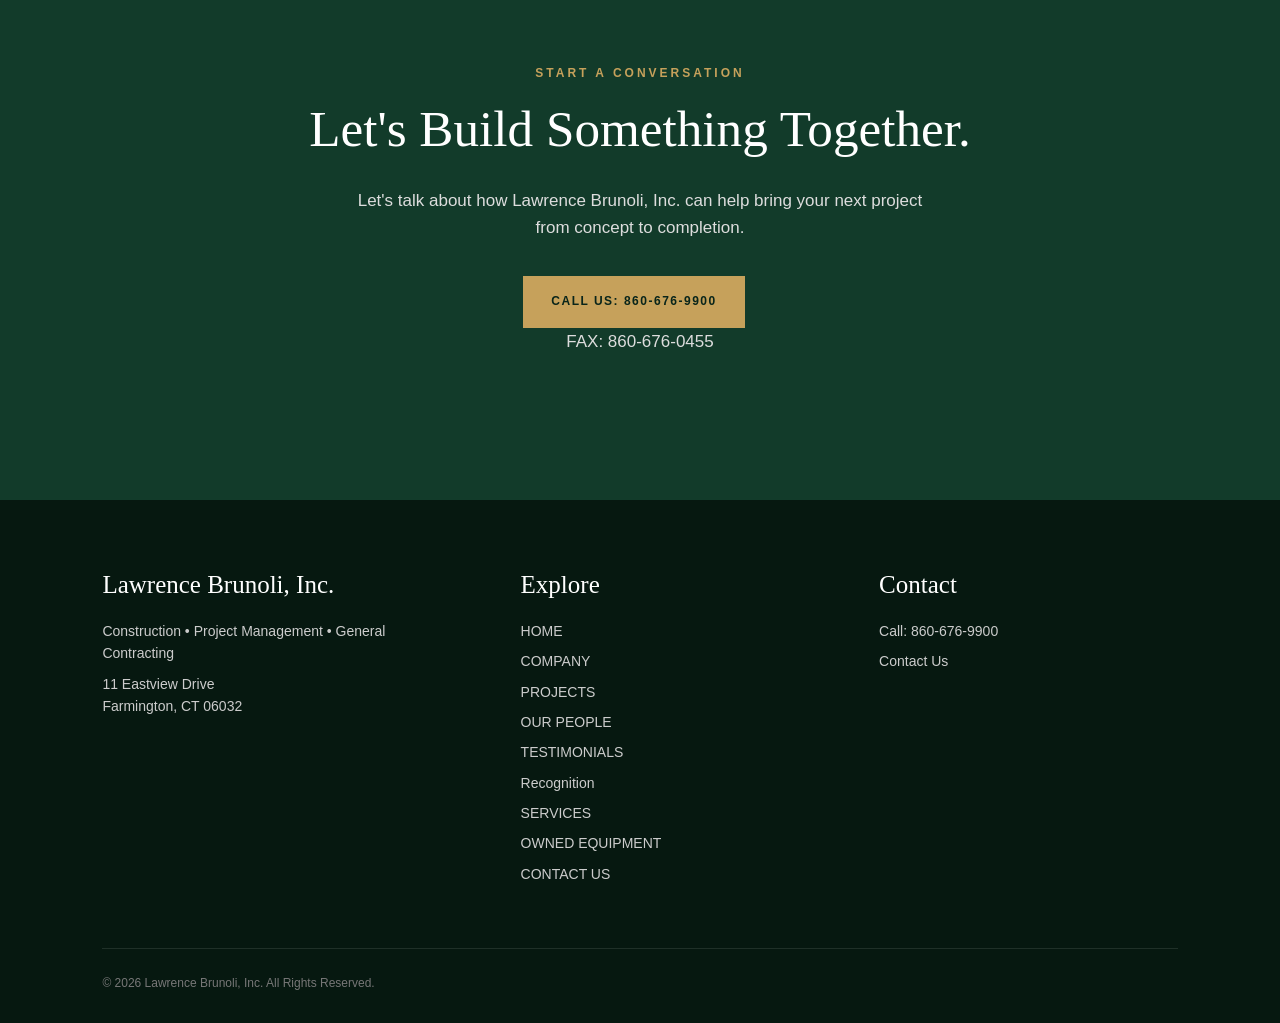
==== commit 58a312e6: "Synchronize homepage project photos and link cards to project entries" ====
--- a/index.html
+++ b/index.html
@@ -18,8 +18,10 @@
     <meta name="description" content="Lawrence Brunoli, Inc. is a Connecticut-based construction company providing general contracting, construction management, design-build, consulting, and owner representation.">
 
     <link rel="stylesheet" href="site.css">
+    <link rel="stylesheet" href="homepage-projects.css">
     <link rel="stylesheet" href="news-feature.css">
     <script src="site.js" defer></script>
+    <script src="homepage-projects.js" defer></script>
 </head>
 
 <body>
@@ -238,7 +240,7 @@
 
         <div class="project-grid">
 
-            <div class="project">
+            <a class="project" href="projects.html#project-record-14" data-project-id="project-record-14">
 
                 <div
                     class="project-image"
@@ -262,10 +264,10 @@
 
                 </div>
 
-            </div>
-
-
-            <div class="project">
+            </a>
+
+
+            <a class="project" href="projects.html#project-record-17" data-project-id="project-record-17">
 
                 <div
                     class="project-image"
@@ -288,15 +290,15 @@
 
                 </div>
 
-            </div>
-
-
-            <div class="project">
+            </a>
+
+
+            <a class="project" href="projects.html#project-record-35" data-project-id="project-record-35">
 
                 <div
                     class="project-image"
-                    role="img" aria-label="Danbury Correctional Institution"
-                    style="background-image: url('project-images/display/27-prjfcid.webp'); background-size: contain; background-repeat: no-repeat; background-position: center top;">
+                    role="img" aria-label="Danbury Federal Prison front entrance and landscaping"
+                    style="background-image: url('project-images/replacements/DAN_lrg.jpg'); background-size: contain; background-repeat: no-repeat; background-position: center top;">
                 </div>
 
                 <div class="project-info">
@@ -313,14 +315,15 @@
 
                 </div>
 
-                        </div>
-
-
-            <div class="project">
+                        </a>
+
+
+            <a class="project" href="projects.html#project-record-33" data-project-id="project-record-33">
 
                 <div
                     class="project-image"
-                    style="background-image: none;">
+                    role="img" aria-label="Hurley Hall dining interior at Eastern Connecticut State University"
+                    style="background-image: url('project-images/replacements/hurley.jpg'); background-size: contain; background-repeat: no-repeat; background-position: center top;">
                 </div>
 
                 <div class="project-info">
@@ -338,15 +341,15 @@
 
                 </div>
 
-            </div>
-
-
-            <div class="project">
+            </a>
+
+
+            <a class="project" href="projects.html#project-record-22" data-project-id="project-record-22">
 
                 <div
                     class="project-image"
-                    role="img" aria-label="State Receiving Home"
-                    style="background-image: url('project-images/display/23-prjstatereceivinghome.webp'); background-size: contain; background-repeat: no-repeat; background-position: center top;">
+                    role="img" aria-label="Connecticut Children’s Place additions and renovations in East Windsor"
+                    style="background-image: url('project-images/replacements/East%20windsor.jpg'); background-size: contain; background-repeat: no-repeat; background-position: center top;">
                 </div>
 
                 <div class="project-info">
@@ -362,7 +365,7 @@
 
                 </div>
 
-            </div>
+            </a>
 
         </div>
 
--- a/homepage-projects.css
+++ b/homepage-projects.css
@@ -0,0 +1,3 @@
+/* Homepage card links retain the existing project layout and hover effects. */
+.project-grid > a.project { color: inherit; text-decoration: none; }
+.project-grid > a.project:focus-visible { border-color: var(--gold); outline: 3px solid var(--light-gold); outline-offset: 4px; }
